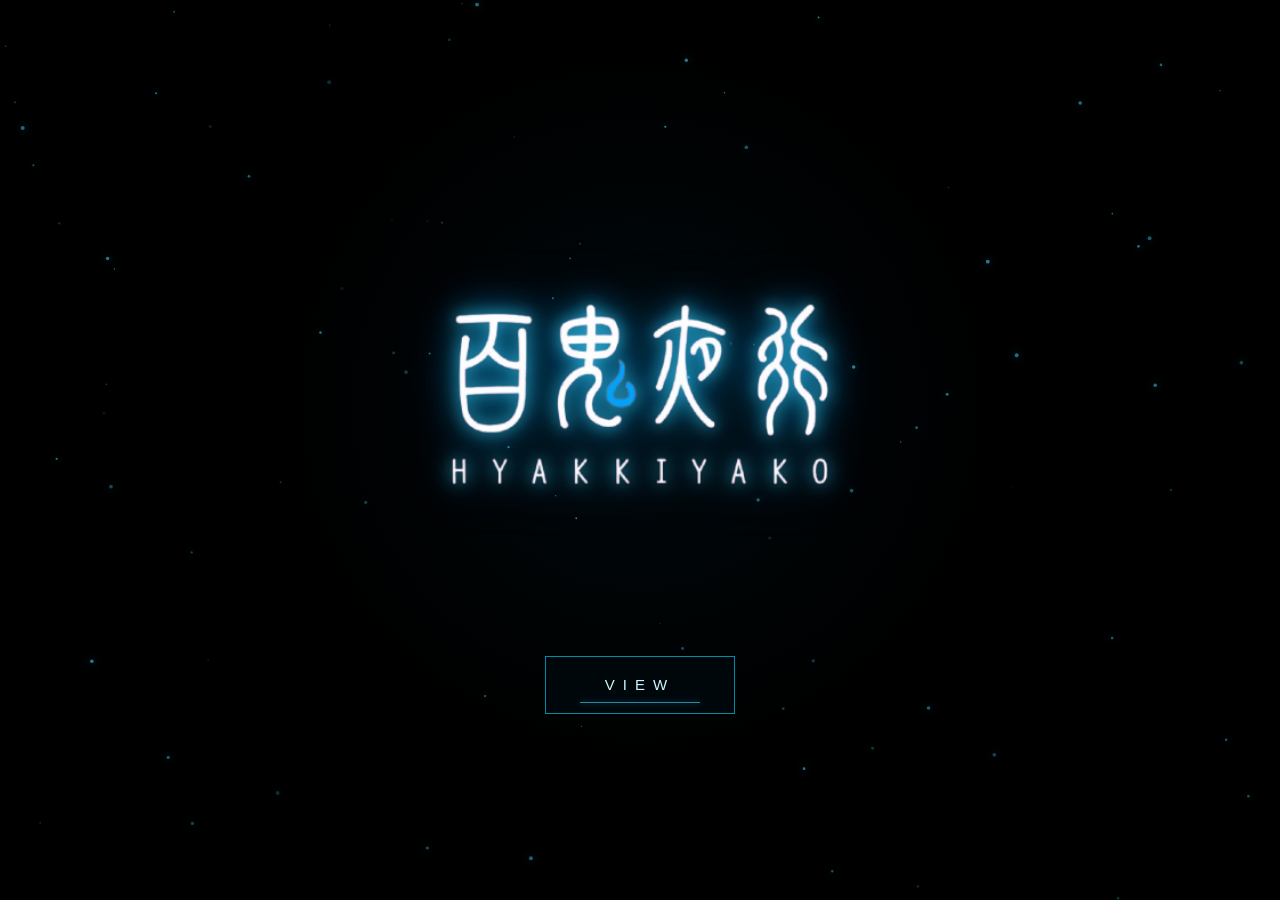
==== index.html @ 542c60a8 "Update index.html" ====
<!DOCTYPE html>
<html lang="en">

<head>

    <meta charset="UTF-8">

    <meta
        name="viewport"
        content="width=device-width, initial-scale=1.0"
    >

    <title>Hyakkiyako Club</title>


    <!-- =====================================================
         DISCORD / SOCIAL EMBED
    ====================================================== -->

    <meta
        property="og:title"
        content="Hyakkiyako Club"
    >

    <meta
        property="og:description"
        content="Hyakkiyako Club 5th Club Leaderboard"
    >

    <meta
        property="og:type"
        content="website"
    >

    <meta
        property="og:url"
        content="https://carrotto-0w0.github.io/BA-Hyakkiyako-club-Leaderboard/"
    >

    <meta
        property="og:image"
        content="https://carrotto-0w0.github.io/BA-Hyakkiyako-club-Leaderboard/Hyakkiyako_Intro.png"
    >

    <meta
        property="og:image:width"
        content="1280"
    >

    <meta
        property="og:image:height"
        content="720"
    >


    <!-- TWITTER / OTHER SOCIAL PREVIEW -->

    <meta
        name="twitter:card"
        content="summary_large_image"
    >

    <meta
        name="twitter:title"
        content="Hyakkiyako Club"
    >

    <meta
        name="twitter:description"
        content="Hyakkiyako Club 5th Club Leaderboard"
    >

    <meta
        name="twitter:image"
        content="https://carrotto-0w0.github.io/BA-Hyakkiyako-club-Leaderboard/Hyakkiyako_Intro.png"
    >


    <!-- =====================================================
         CSS
    ====================================================== -->

    <link
        rel="stylesheet"
        href="./style.css"
    >

</head>


<body>


    <!-- =====================================================
         MENU SCREEN
    ====================================================== -->

    <section
        id="menuScreen"
        class="screen menu-screen"
    >

        <canvas
            id="particleCanvas"
        ></canvas>


        <!-- LOGO -->

        <div
            id="logoContainer"
            class="logo-container"
        >

            <img
                id="logo"
                class="hyakkiyako-logo"
                src="./hyakkiyako.png"
                alt="Hyakkiyako Club"
                draggable="false"
            >

        </div>


        <!-- VIEW BUTTON -->

        <button
            id="viewButton"
            class="view-button"
            type="button"
        >

            <span>VIEW</span>

            <div class="button-line"></div>

        </button>

    </section>



    <!-- =====================================================
         LEADERBOARD SCREEN
    ====================================================== -->

    <section
        id="leaderboardScreen"
        class="screen leaderboard-screen"
    >

        <div
            class="leaderboard-container"
        >


            <!-- HEADER -->

            <div
                class="leaderboard-header"
            >

                <div
                    class="leaderboard-title"
                >

                    HYAKKIYAKO CLUB

                </div>


                <div
                    class="leaderboard-subtitle"
                >

                    5TH CLUB LEADERBOARD

                </div>

            </div>



            <!-- =================================================
                 BIG PLACEHOLDER
            ================================================== -->

            <div
                id="leaderboardPlaceholder"
                class="leaderboard-placeholder"
            >


                <!-- Corner decorations -->

                <div
                    class="corner corner-tl"
                ></div>

                <div
                    class="corner corner-tr"
                ></div>

                <div
                    class="corner corner-bl"
                ></div>

                <div
                    class="corner corner-br"
                ></div>


                <!-- Placeholder content -->

                <div
                    class="placeholder-title"
                >

                    CLUB RANKING

                </div>


                <div
                    class="placeholder-main"
                >

                    LEADERBOARD

                </div>


                <div
                    class="placeholder-text"
                >

                    WIP

                </div>


                <div
                    class="placeholder-description"
                >

                    MEMBER RANKING WILL APPEAR HERE

                </div>

            </div>



            <!-- =================================================
                 IZUNA PET GAME
            ================================================== -->

            <div
                id="izunaGame"
                class="izuna-game"
            >


                <!-- SCORE -->

                <div
                    id="petScore"
                    class="pet-score"
                >

                    You have pet Izuna for

                    <span
                        id="petSeconds"
                    >0.0</span>

                    second

                </div>



                <!-- IZUNA -->

                <div
                    id="izunaContainer"
                    class="izuna-container"
                >

                    <div
                        id="petGlow"
                        class="pet-glow"
                    ></div>


                    <img
                        id="izunaStatic"
                        class="izuna-image izuna-static"
                        src="./izuna-static.png"
                        alt="Izuna"
                        draggable="false"
                    >


                    <img
                        id="izunaPet"
                        class="izuna-image izuna-pet"
                        src="./izuna-pet.png"
                        alt="Izuna"
                        draggable="false"
                    >

                </div>


                <!-- INSTRUCTION -->

                <div
                    id="petInstruction"
                    class="pet-instruction"
                >

                    RUB IZUNA'S HEAD

                </div>

            </div>

        </div>



        <!-- BACK -->

        <button
            id="backButton"
            class="back-button"
            type="button"
        >

            BACK

        </button>

    </section>



    <!-- =====================================================
         JAVASCRIPT
    ====================================================== -->

    <script
        src="./script.js"
    ></script>

</body>

</html>
---- style.css ----
/* =========================================================
   HYAKKIYAKO CLUB
   COMPLETE STYLE
   PC 100% + MOBILE RESPONSIVE
========================================================= */


/* =========================================================
   RESET
========================================================= */

* {
    margin: 0;
    padding: 0;
    box-sizing: border-box;
}

html,
body {
    width: 100%;
    height: 100%;
    overflow: hidden;
}

body {
    background: #000;
    color: #fff;

    font-family:
        "Segoe UI",
        Arial,
        sans-serif;
}


/* =========================================================
   COMMON SCREEN
========================================================= */

.screen {
    position: fixed;

    inset: 0;

    width: 100%;
    height: 100%;
}


/* =========================================================
   PARTICLE CANVAS
========================================================= */

#particleCanvas {
    position: fixed;

    inset: 0;

    width: 100%;
    height: 100%;

    pointer-events: none;

    z-index: 50;
}


/* =========================================================
   MENU SCREEN
========================================================= */

.menu-screen {
    display: flex;

    flex-direction: column;

    justify-content: center;
    align-items: center;

    gap: 42px;

    background:
        radial-gradient(
            circle at 50% 45%,
            rgba(0, 160, 220, 0.055),
            transparent 45%
        ),
        #000;

    z-index: 10;

    transition:
        opacity 0.7s ease,
        visibility 0.7s ease;
}


/* =========================================================
   LOGO
========================================================= */

.logo-container {
    position: relative;

    width: min(72vw, 760px);

    display: flex;

    justify-content: center;
    align-items: center;

    opacity: 1;

    transform:
        translateY(0)
        scale(1);

    filter:
        blur(0)
        drop-shadow(
            0 0 12px
            rgba(0, 200, 255, 0.45)
        )
        drop-shadow(
            0 0 28px
            rgba(0, 150, 255, 0.22)
        );

    transition:
        opacity 0.7s ease,
        transform 0.7s ease,
        filter 0.7s ease;

    z-index: 20;
}


.logo-container img,
#logo {
    display: block;

    width: 100%;
    height: auto;

    object-fit: contain;

    user-select: none;

    -webkit-user-drag: none;

    filter:
        drop-shadow(
            0 0 8px
            rgba(80, 220, 255, 0.65)
        )
        drop-shadow(
            0 0 22px
            rgba(0, 150, 255, 0.25)
        );
}


/* =========================================================
   VIEW BUTTON
========================================================= */

.view-button {
    position: relative;

    width: 190px;
    height: 58px;

    background:
        rgba(0, 10, 16, 0.65);

    border:
        1px solid
        rgba(0, 210, 255, 0.65);

    color: #c9f8ff;

    font-size: 15px;

    letter-spacing: 8px;

    cursor: pointer;

    outline: none;

    transition:
        transform 0.25s ease,
        background 0.25s ease,
        box-shadow 0.25s ease,
        border-color 0.25s ease;

    z-index: 60;
}


.view-button span {
    position: relative;

    z-index: 2;
}


.view-button:hover {
    transform:
        translateY(-2px);

    background:
        rgba(0, 170, 220, 0.08);

    border-color:
        #63eaff;

    box-shadow:
        0 0 12px
        rgba(0, 210, 255, 0.45),

        0 0 35px
        rgba(0, 140, 255, 0.15);
}


.view-button:active {
    transform:
        scale(0.97);
}


.button-line {
    position: absolute;

    left: 18%;
    right: 18%;
    bottom: 10px;

    height: 1px;

    background:
        rgba(80, 220, 255, 0.6);

    box-shadow:
        0 0 6px
        rgba(0, 210, 255, 0.55);

    transition:
        left 0.25s ease,
        right 0.25s ease;
}


.view-button:hover .button-line {
    left: 10%;
    right: 10%;
}


/* =========================================================
   LEADERBOARD SCREEN
========================================================= */

.leaderboard-screen {
    display: flex;

    justify-content: center;
    align-items: center;

    background:
        radial-gradient(
            circle at 50% 35%,
            rgba(0, 150, 210, 0.055),
            transparent 50%
        ),
        #000;

    opacity: 0;

    visibility: hidden;

    pointer-events: none;

    transform:
        scale(1.025);

    transition:
        opacity 0.7s ease,
        visibility 0.7s ease,
        transform 0.7s ease;

    z-index: 5;

    /*
       Allow scrolling only when the
       screen is too short.
    */
    overflow-y: auto;
    overflow-x: hidden;
}


.leaderboard-screen.active {
    opacity: 1;

    visibility: visible;

    pointer-events: auto;

    transform:
        scale(1);
}


/* =========================================================
   LEADERBOARD CONTAINER
========================================================= */

.leaderboard-container {
    position: relative;

    width: min(1250px, 88vw);

    /*
       Responsive height.

       PC normal:
       fits inside 100% viewport.

       Short screen:
       screen can scroll.
    */
    height:
        min(
            680px,
            calc(100vh - 70px)
        );

    /*
       This prevents the container
       from becoming too short.
    */
    min-height: 560px;

    margin:
        35px 0;

    padding:
        38px 40px;

    flex-shrink: 0;

    background:
        linear-gradient(
            rgba(0, 20, 28, 0.35),
            rgba(0, 7, 12, 0.5)
        );

    border:
        1px solid
        rgba(0, 215, 255, 0.65);

    box-shadow:
        0 0 18px
        rgba(0, 190, 255, 0.12),

        inset 0 0 35px
        rgba(0, 150, 210, 0.035);

    overflow: visible;
}


/* =========================================================
   MAIN GRID BACKGROUND
========================================================= */

.leaderboard-container::before {
    content: "";

    position: absolute;

    inset: 0;

    pointer-events: none;

    background-image:

        linear-gradient(
            rgba(0, 190, 230, 0.045) 1px,
            transparent 1px
        ),

        linear-gradient(
            90deg,
            rgba(0, 190, 230, 0.045) 1px,
            transparent 1px
        );

    background-size:
        50px 50px;

    z-index: 0;
}


/* =========================================================
   HEADER
========================================================= */

.leaderboard-header {
    position: relative;

    z-index: 2;

    text-align: center;

    margin-bottom: 26px;
}


.leaderboard-title {
    font-size:
        clamp(
            25px,
            2.4vw,
            36px
        );

    font-weight: 300;

    letter-spacing: 11px;

    color: #eafcff;

    text-shadow:
        0 0 8px
        rgba(90, 220, 255, 0.65),

        0 0 20px
        rgba(0, 150, 255, 0.25);
}


.leaderboard-subtitle {
    margin-top: 10px;

    font-size: 12px;

    letter-spacing: 7px;

    color:
        rgba(
            90,
            210,
            245,
            0.75
        );
}


/* =========================================================
   PLACEHOLDER
   PC VERSION
========================================================= */

.leaderboard-placeholder {
    position: absolute;

    left: 50%;

    /*
       Top position stays the same.
    */
    top: 145px;

    transform:
        translateX(-50%);

    width: 90%;

    /*
       Reduced from 285px.

       This creates enough space
       for Izuna below.
    */
    height: 210px;

    display: flex;

    flex-direction: column;

    align-items: center;

    justify-content: center;

    border:
        1px solid
        rgba(0, 205, 245, 0.48);

    background:
        rgba(0, 15, 21, 0.42);

    box-shadow:
        inset 0 0 25px
        rgba(0, 150, 220, 0.035);

    z-index: 2;

    overflow: hidden;
}


/* =========================================================
   PLACEHOLDER GRID
========================================================= */

.leaderboard-placeholder::before {
    content: "";

    position: absolute;

    inset: 0;

    background-image:

        linear-gradient(
            rgba(0, 190, 230, 0.04) 1px,
            transparent 1px
        ),

        linear-gradient(
            90deg,
            rgba(0, 190, 230, 0.04) 1px,
            transparent 1px
        );

    background-size:
        50px 50px;

    pointer-events: none;
}


/* =========================================================
   CORNER DECORATIONS
========================================================= */

.corner {
    position: absolute;

    width: 30px;
    height: 30px;

    z-index: 3;
}


.corner-tl {
    top: -1px;
    left: -1px;

    border-top:
        2px solid #39ddff;

    border-left:
        2px solid #39ddff;
}


.corner-tr {
    top: -1px;
    right: -1px;

    border-top:
        2px solid #39ddff;

    border-right:
        2px solid #39ddff;
}


.corner-bl {
    bottom: -1px;
    left: -1px;

    border-bottom:
        2px solid #39ddff;

    border-left:
        2px solid #39ddff;
}


.corner-br {
    bottom: -1px;
    right: -1px;

    border-bottom:
        2px solid #39ddff;

    border-right:
        2px solid #39ddff;
}


/* =========================================================
   PLACEHOLDER TEXT
========================================================= */

.placeholder-title {
    position: relative;

    z-index: 4;

    font-size: 21px;

    color: #f4fbff;

    margin-bottom: 10px;

    text-shadow:
        0 0 8px
        rgba(100, 225, 255, 0.35);
}


.placeholder-main {
    position: relative;

    z-index: 4;

    font-size:
        clamp(
            38px,
            4vw,
            54px
        );

    font-weight: 300;

    letter-spacing: 8px;

    color: #f3fdff;

    text-shadow:
        0 0 8px
        rgba(90, 220, 255, 0.8),

        0 0 24px
        rgba(0, 170, 255, 0.3);
}


.placeholder-text {
    position: relative;

    z-index: 4;

    margin-top: 4px;

    font-size: 19px;

    color: #fff;

    text-shadow:
        0 0 8px
        rgba(90, 220, 255, 0.5);
}


.placeholder-description {
    position: relative;

    z-index: 4;

    margin-top: 7px;

    font-size: 11px;

    letter-spacing: 5px;

    color:
        rgba(
            100,
            205,
            235,
            0.55
        );
}


/* =========================================================
   IZUNA MINI GAME
========================================================= */

.izuna-game {
    position: absolute;

    left: 50%;

    /*
       Placeholder:
       145px → 355px

       Izuna:
       starts at 390px

       Gap:
       approximately 35px
    */
    top: 390px;

    transform:
        translateX(-50%);

    width: 320px;

    display: flex;

    flex-direction: column;

    align-items: center;

    z-index: 20;

    user-select: none;
}


/* =========================================================
   SCORE
========================================================= */

.pet-score {
    position: relative;

    z-index: 30;

    font-size: 18px;

    letter-spacing: 1px;

    color: #d9faff;

    white-space: nowrap;

    text-align: center;

    text-shadow:
        0 0 7px
        rgba(0, 200, 255, 0.45);
}


#petSeconds {
    color: #52eaff;

    font-size: 23px;

    text-shadow:
        0 0 8px
        rgba(0, 220, 255, 0.75),

        0 0 20px
        rgba(0, 150, 255, 0.35);
}


/* =========================================================
   IZUNA CONTAINER
========================================================= */

.izuna-container {
    position: relative;

    width: 180px;
    height: 180px;

    margin-top: 4px;

    display: flex;

    justify-content: center;

    align-items: center;

    cursor: grab;

    touch-action: none;

    user-select: none;

    -webkit-user-select: none;

    z-index: 25;
}


.izuna-container:active {
    cursor: grabbing;
}


/* =========================================================
   IZUNA IMAGE
========================================================= */

.izuna-image {
    position: absolute;

    left: 50%;
    top: 50%;

    width: 180px !important;
    height: 180px !important;

    max-width: none !important;
    max-height: none !important;

    object-fit: contain;

    transform:
        translate(-50%, -50%)
        scale(1);

    user-select: none;

    -webkit-user-drag: none;

    pointer-events: none;

    transition:
        opacity 0.16s ease,
        transform 0.18s ease;
}


/* =========================================================
   STATIC IZUNA
========================================================= */

.izuna-static {
    opacity: 1;
}


/* =========================================================
   PET IZUNA
========================================================= */

.izuna-pet {
    opacity: 0;
}


/* =========================================================
   PETTING STATE
========================================================= */

.izuna-container.petting
.izuna-static {
    opacity: 0;
}


.izuna-container.petting
.izuna-pet {
    opacity: 1;

    transform:
        translate(-50%, -50%)
        scale(1.035);
}


/* =========================================================
   IZUNA IDLE MOTION
========================================================= */

@keyframes izunaIdle {

    0% {
        transform:
            translate(-50%, -50%)
            translateY(0)
            rotate(0deg);
    }

    25% {
        transform:
            translate(-50%, -50%)
            translateY(-3px)
            rotate(-0.7deg);
    }

    50% {
        transform:
            translate(-50%, -50%)
            translateY(0)
            rotate(0.7deg);
    }

    75% {
        transform:
            translate(-50%, -50%)
            translateY(3px)
            rotate(-0.5deg);
    }

    100% {
        transform:
            translate(-50%, -50%)
            translateY(0)
            rotate(0deg);
    }
}


.izuna-static,
.izuna-pet {
    animation:
        izunaIdle
        3.8s
        ease-in-out
        infinite;
}


/* =========================================================
   PET GLOW
========================================================= */

.pet-glow {
    position: absolute;

    left: 50%;
    top: 52%;

    width: 145px;
    height: 145px;

    transform:
        translate(-50%, -50%);

    border-radius: 50%;

    background:
        radial-gradient(
            circle,
            rgba(0, 210, 255, 0.10),
            transparent 70%
        );

    filter:
        blur(10px);

    opacity: 0;

    pointer-events: none;

    transition:
        opacity 0.2s ease,
        transform 0.2s ease;

    z-index: -1;
}


.izuna-container.petting
.pet-glow {
    opacity: 1;

    transform:
        translate(-50%, -50%)
        scale(1.15);
}


/* =========================================================
   PET INSTRUCTION
========================================================= */

.pet-instruction {
    margin-top: -3px;

    font-size: 10px;

    letter-spacing: 5px;

    color:
        rgba(
            70,
            200,
            235,
            0.6
        );

    text-align: center;

    text-shadow:
        0 0 8px
        rgba(0, 180, 255, 0.25);
}


/* =========================================================
   BACK BUTTON
========================================================= */

.back-button {
    position: fixed;

    left: 50%;

    bottom: 24px;

    transform:
        translateX(-50%);

    width: 138px;
    height: 42px;

    background:
        rgba(0, 10, 15, 0.7);

    border:
        1px solid
        rgba(0, 180, 220, 0.5);

    color:
        rgba(
            90,
            215,
            245,
            0.85
        );

    font-size: 11px;

    letter-spacing: 6px;

    cursor: pointer;

    z-index: 100;

    transition:
        background 0.2s ease,
        border-color 0.2s ease,
        box-shadow 0.2s ease;
}


.back-button:hover {
    background:
        rgba(0, 180, 220, 0.08);

    border-color:
        rgba(70, 220, 255, 0.9);

    box-shadow:
        0 0 14px
        rgba(0, 190, 255, 0.22);
}


/* =========================================================
   PC SHORT SCREEN
   100% ZOOM / LOW HEIGHT
========================================================= */

@media
    (min-width: 701px)
    and (max-height: 700px) {

    .leaderboard-container {
        /*
           Let the screen scroll instead
           of overlapping Izuna.
        */
        height: 680px;

        min-height: 680px;

        margin-top: 35px;

        margin-bottom: 35px;
    }

    .leaderboard-placeholder {
        top: 125px;

        height: 195px;
    }

    .izuna-game {
        top: 350px;
    }
}


/* =========================================================
   VERY SHORT PC SCREEN
========================================================= */

@media
    (min-width: 701px)
    and (max-height: 600px) {

    .leaderboard-screen {
        align-items: flex-start;
    }

    .leaderboard-container {
        margin-top: 20px;

        margin-bottom: 20px;

        height: 680px;

        min-height: 680px;
    }

    .leaderboard-placeholder {
        top: 115px;

        height: 185px;
    }

    .izuna-game {
        top: 330px;
    }

    .back-button {
        bottom: 12px;
    }
}


/* =========================================================
   MOBILE
========================================================= */

@media (max-width: 700px) {

    .logo-container {
        width: 82vw;
    }


    .menu-screen {
        gap: 30px;
    }


    .view-button {
        width: 160px;

        height: 52px;
    }


    .leaderboard-screen {
        align-items: center;

        overflow-y: auto;
    }


    .leaderboard-container {
        width: 92vw;

        height: 82vh;

        min-height: 500px;

        margin:
            20px 0;

        padding:
            25px 20px;
    }


    .leaderboard-title {
        font-size: 22px;

        letter-spacing: 7px;
    }


    .leaderboard-subtitle {
        font-size: 9px;

        letter-spacing: 4px;
    }


    /* ==============================================
       MOBILE PLACEHOLDER
    ============================================== */

    .leaderboard-placeholder {
        top: 115px;

        width: 90%;

        height: 185px;
    }


    .placeholder-title {
        font-size: 15px;
    }


    .placeholder-main {
        font-size: 30px;

        letter-spacing: 5px;
    }


    .placeholder-text {
        font-size: 16px;
    }


    .placeholder-description {
        font-size: 8px;

        letter-spacing: 3px;
    }


    /* ==============================================
       MOBILE IZUNA
    ============================================== */

    .izuna-game {
        top: 365px;
    }


    .izuna-container {
        width: 145px;

        height: 145px;
    }


    .izuna-image {
        width: 145px !important;

        height: 145px !important;
    }


    .pet-score {
        font-size: 14px;
    }


    #petSeconds {
        font-size: 19px;
    }


    .pet-instruction {
        font-size: 8px;

        letter-spacing: 3px;
    }


    .back-button {
        bottom: 12px;
    }
}


/* =========================================================
   SMALL MOBILE
========================================================= */

@media (max-width: 450px) {

    .leaderboard-placeholder {
        top: 105px;

        height: 170px;
    }


    .izuna-game {
        top: 335px;
    }


    .izuna-container {
        width: 125px;

        height: 125px;
    }


    .izuna-image {
        width: 125px !important;

        height: 125px !important;
    }
}


/* =========================================================
   EXTRA SMALL HEIGHT MOBILE
========================================================= */

@media
    (max-width: 700px)
    and (max-height: 650px) {

    .leaderboard-screen {
        align-items: flex-start;
    }


    .leaderboard-container {
        height: 560px;

        min-height: 560px;

        margin-top: 15px;

        margin-bottom: 15px;
    }


    .leaderboard-placeholder {
        top: 105px;

        height: 165px;
    }


    .izuna-game {
        top: 310px;
    }
}
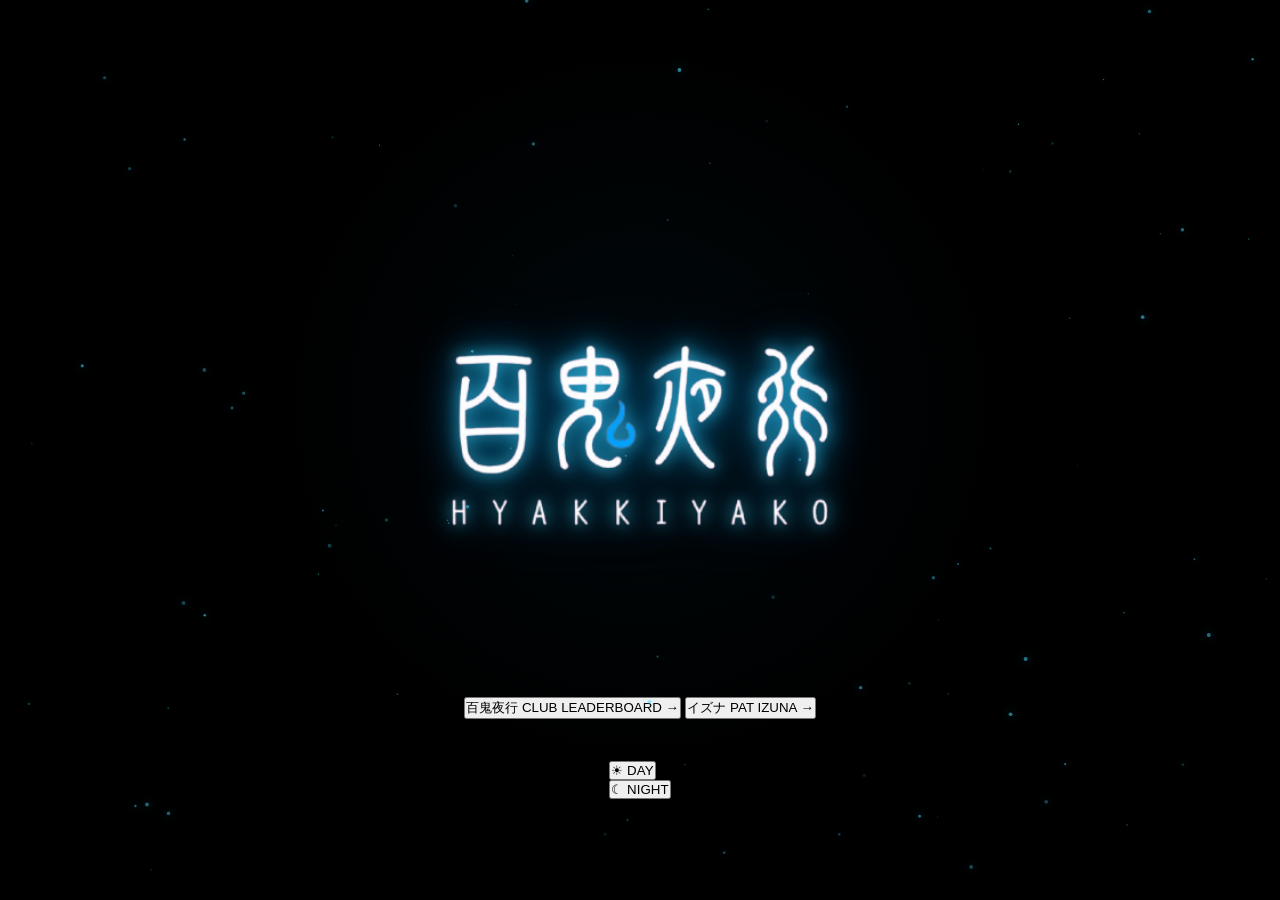
==== commit 45e94a0d: "Update index.html" ====
--- a/index.html
+++ b/index.html
@@ -14,8 +14,8 @@
 
 
     <!-- =====================================================
-         DISCORD / SOCIAL EMBED
-    ====================================================== -->
+         DISCORD / OPEN GRAPH
+         ===================================================== -->
 
     <meta
         property="og:title"
@@ -43,21 +43,23 @@
     >
 
     <meta
+        property="og:image:type"
+        content="image/png"
+    >
+
+    <meta
         property="og:image:width"
-        content="1280"
+        content="800"
     >
 
     <meta
         property="og:image:height"
-        content="720"
-    >
-
-
-    <!-- TWITTER / OTHER SOCIAL PREVIEW -->
+        content="1000"
+    >
 
     <meta
         name="twitter:card"
-        content="summary_large_image"
+        content="summary"
     >
 
     <meta
@@ -76,10 +78,7 @@
     >
 
 
-    <!-- =====================================================
-         CSS
-    ====================================================== -->
-
+    <!-- CSS -->
     <link
         rel="stylesheet"
         href="./style.css"
@@ -91,269 +90,396 @@
 <body>
 
 
-    <!-- =====================================================
-         MENU SCREEN
-    ====================================================== -->
-
-    <section
-        id="menuScreen"
-        class="screen menu-screen"
-    >
-
-        <canvas
-            id="particleCanvas"
-        ></canvas>
-
-
-        <!-- LOGO -->
+<!-- =========================================================
+     GLOBAL PARTICLE CANVAS
+     ========================================================= -->
+
+<canvas id="particleCanvas"></canvas>
+
+
+
+<!-- =========================================================
+     MENU SCREEN
+     ========================================================= -->
+
+<section
+    id="menuScreen"
+    class="screen menu-screen"
+>
+
+
+    <!-- Background -->
+    <div
+        id="menuBackground"
+        class="menu-background"
+    ></div>
+
+
+    <!-- Background overlay -->
+    <div class="background-overlay"></div>
+
+
+    <!-- Sakura atmosphere -->
+    <div class="sakura-haze"></div>
+
+
+    <!-- Logo -->
+    <div
+        id="logoContainer"
+        class="logo-container"
+    >
+
+        <img
+            id="logo"
+            class="main-logo"
+            src="./hyakkiyako.png"
+            alt="Hyakkiyako"
+            draggable="false"
+        >
+
+    </div>
+
+
+    <!-- Menu -->
+    <div class="main-menu">
+
+
+        <button
+            id="leaderboardButton"
+            class="menu-button"
+            type="button"
+        >
+
+            <span class="menu-button-jp">
+                百鬼夜行
+            </span>
+
+            <span class="menu-button-title">
+                CLUB LEADERBOARD
+            </span>
+
+            <span class="menu-button-arrow">
+                →
+            </span>
+
+        </button>
+
+
+
+        <button
+            id="petButton"
+            class="menu-button"
+            type="button"
+        >
+
+            <span class="menu-button-jp">
+                イズナ
+            </span>
+
+            <span class="menu-button-title">
+                PAT IZUNA
+            </span>
+
+            <span class="menu-button-arrow">
+                →
+            </span>
+
+        </button>
+
+
+    </div>
+
+
+    <!-- Day / Night -->
+    <div class="mode-switcher">
+
+
+        <button
+            id="dayModeButton"
+            class="mode-button"
+            type="button"
+        >
+            ☀ DAY
+        </button>
+
+
+        <div class="mode-divider"></div>
+
+
+        <button
+            id="nightModeButton"
+            class="mode-button active"
+            type="button"
+        >
+            ☾ NIGHT
+        </button>
+
+
+    </div>
+
+
+</section>
+
+
+
+
+<!-- =========================================================
+     LEADERBOARD SCREEN
+     ========================================================= -->
+
+<section
+    id="leaderboardScreen"
+    class="screen secondary-screen"
+>
+
+
+    <div class="secondary-background"></div>
+
+    <div class="secondary-overlay"></div>
+
+
+    <div class="secondary-container">
+
+
+        <!-- Header -->
+
+        <div class="secondary-header">
+
+            <div class="section-kicker">
+                HYAKKIYAKO CLUB
+            </div>
+
+            <div class="section-title">
+                5TH CLUB LEADERBOARD
+            </div>
+
+            <div class="section-line"></div>
+
+        </div>
+
+
+
+        <!-- Boss selector -->
+
+        <div class="boss-selector">
+
+
+            <button
+                id="kaitenButton"
+                class="boss-button active"
+                type="button"
+            >
+
+                <span class="boss-small">
+                    BOSS SEASON
+                </span>
+
+                <span class="boss-name">
+                    KAITEN
+                </span>
+
+            </button>
+
+
+
+            <button
+                id="kurokageButton"
+                class="boss-button"
+                type="button"
+            >
+
+                <span class="boss-small">
+                    BOSS SEASON
+                </span>
+
+                <span class="boss-name">
+                    KUROKAGE
+                </span>
+
+            </button>
+
+
+        </div>
+
+
+
+        <!-- Score panel -->
 
         <div
-            id="logoContainer"
-            class="logo-container"
-        >
+            id="bossPanel"
+            class="boss-panel"
+        >
+
+
+            <div class="panel-decoration panel-tl"></div>
+            <div class="panel-decoration panel-tr"></div>
+            <div class="panel-decoration panel-bl"></div>
+            <div class="panel-decoration panel-br"></div>
+
+
+            <div
+                id="bossPanelTitle"
+                class="boss-panel-title"
+            >
+                KAITEN
+            </div>
+
+
+            <div class="boss-panel-subtitle">
+                BOSS SCORE RANKING
+            </div>
+
+
+            <div class="boss-panel-line"></div>
+
+
+            <div class="boss-panel-wip">
+                WIP
+            </div>
+
+
+            <div
+                id="bossPanelDescription"
+                class="boss-panel-description"
+            >
+                KAITEN MEMBER SCORE WILL APPEAR HERE
+            </div>
+
+
+        </div>
+
+
+
+        <!-- Back -->
+
+        <button
+            id="leaderboardBackButton"
+            class="back-button"
+            type="button"
+        >
+            BACK
+        </button>
+
+
+    </div>
+
+</section>
+
+
+
+
+<!-- =========================================================
+     PAT IZUNA SCREEN
+     ========================================================= -->
+
+<section
+    id="petScreen"
+    class="screen secondary-screen pet-screen"
+>
+
+
+    <div class="secondary-background"></div>
+
+    <div class="secondary-overlay"></div>
+
+
+    <div class="secondary-container pet-container">
+
+
+        <!-- Header -->
+
+        <div class="secondary-header">
+
+            <div class="section-kicker">
+                HYAKKIYAKO CLUB
+            </div>
+
+            <div class="section-title">
+                PAT IZUNA
+            </div>
+
+            <div class="section-line"></div>
+
+        </div>
+
+
+
+        <!-- Score -->
+
+        <div class="pet-score">
+
+            You have pet Izuna for
+
+            <span id="petSeconds">
+                0.0
+            </span>
+
+            second
+
+        </div>
+
+
+
+        <!-- Izuna -->
+
+        <div
+            id="izunaArea"
+            class="izuna-area"
+        >
+
 
             <img
-                id="logo"
-                class="hyakkiyako-logo"
-                src="./hyakkiyako.png"
-                alt="Hyakkiyako Club"
+                id="izunaStatic"
+                class="izuna-image"
+                src="./izuna-static.png"
+                alt="Izuna"
                 draggable="false"
             >
 
-        </div>
-
-
-        <!-- VIEW BUTTON -->
-
-        <button
-            id="viewButton"
-            class="view-button"
-            type="button"
-        >
-
-            <span>VIEW</span>
-
-            <div class="button-line"></div>
-
-        </button>
-
-    </section>
-
-
-
-    <!-- =====================================================
-         LEADERBOARD SCREEN
-    ====================================================== -->
-
-    <section
-        id="leaderboardScreen"
-        class="screen leaderboard-screen"
-    >
+
+            <img
+                id="izunaPet"
+                class="izuna-image izuna-pet"
+                src="./izuna-pet.png"
+                alt="Izuna"
+                draggable="false"
+            >
+
+
+            <div class="pet-glow"></div>
+
+
+        </div>
+
+
 
         <div
-            class="leaderboard-container"
-        >
-
-
-            <!-- HEADER -->
-
-            <div
-                class="leaderboard-header"
-            >
-
-                <div
-                    class="leaderboard-title"
-                >
-
-                    HYAKKIYAKO CLUB
-
-                </div>
-
-
-                <div
-                    class="leaderboard-subtitle"
-                >
-
-                    5TH CLUB LEADERBOARD
-
-                </div>
-
-            </div>
-
-
-
-            <!-- =================================================
-                 BIG PLACEHOLDER
-            ================================================== -->
-
-            <div
-                id="leaderboardPlaceholder"
-                class="leaderboard-placeholder"
-            >
-
-
-                <!-- Corner decorations -->
-
-                <div
-                    class="corner corner-tl"
-                ></div>
-
-                <div
-                    class="corner corner-tr"
-                ></div>
-
-                <div
-                    class="corner corner-bl"
-                ></div>
-
-                <div
-                    class="corner corner-br"
-                ></div>
-
-
-                <!-- Placeholder content -->
-
-                <div
-                    class="placeholder-title"
-                >
-
-                    CLUB RANKING
-
-                </div>
-
-
-                <div
-                    class="placeholder-main"
-                >
-
-                    LEADERBOARD
-
-                </div>
-
-
-                <div
-                    class="placeholder-text"
-                >
-
-                    WIP
-
-                </div>
-
-
-                <div
-                    class="placeholder-description"
-                >
-
-                    MEMBER RANKING WILL APPEAR HERE
-
-                </div>
-
-            </div>
-
-
-
-            <!-- =================================================
-                 IZUNA PET GAME
-            ================================================== -->
-
-            <div
-                id="izunaGame"
-                class="izuna-game"
-            >
-
-
-                <!-- SCORE -->
-
-                <div
-                    id="petScore"
-                    class="pet-score"
-                >
-
-                    You have pet Izuna for
-
-                    <span
-                        id="petSeconds"
-                    >0.0</span>
-
-                    second
-
-                </div>
-
-
-
-                <!-- IZUNA -->
-
-                <div
-                    id="izunaContainer"
-                    class="izuna-container"
-                >
-
-                    <div
-                        id="petGlow"
-                        class="pet-glow"
-                    ></div>
-
-
-                    <img
-                        id="izunaStatic"
-                        class="izuna-image izuna-static"
-                        src="./izuna-static.png"
-                        alt="Izuna"
-                        draggable="false"
-                    >
-
-
-                    <img
-                        id="izunaPet"
-                        class="izuna-image izuna-pet"
-                        src="./izuna-pet.png"
-                        alt="Izuna"
-                        draggable="false"
-                    >
-
-                </div>
-
-
-                <!-- INSTRUCTION -->
-
-                <div
-                    id="petInstruction"
-                    class="pet-instruction"
-                >
-
-                    RUB IZUNA'S HEAD
-
-                </div>
-
-            </div>
-
-        </div>
-
-
-
-        <!-- BACK -->
-
-        <button
-            id="backButton"
+            id="petInstruction"
+            class="pet-instruction"
+        >
+            RUB IZUNA'S HEAD
+        </div>
+
+
+
+        <!-- Back -->
+
+        <button
+            id="petBackButton"
             class="back-button"
             type="button"
         >
-
             BACK
-
-        </button>
-
-    </section>
-
-
-
-    <!-- =====================================================
-         JAVASCRIPT
-    ====================================================== -->
-
-    <script
-        src="./script.js"
-    ></script>
+        </button>
+
+
+    </div>
+
+</section>
+
+
+
+<script src="./script.js"></script>
 
 </body>
 
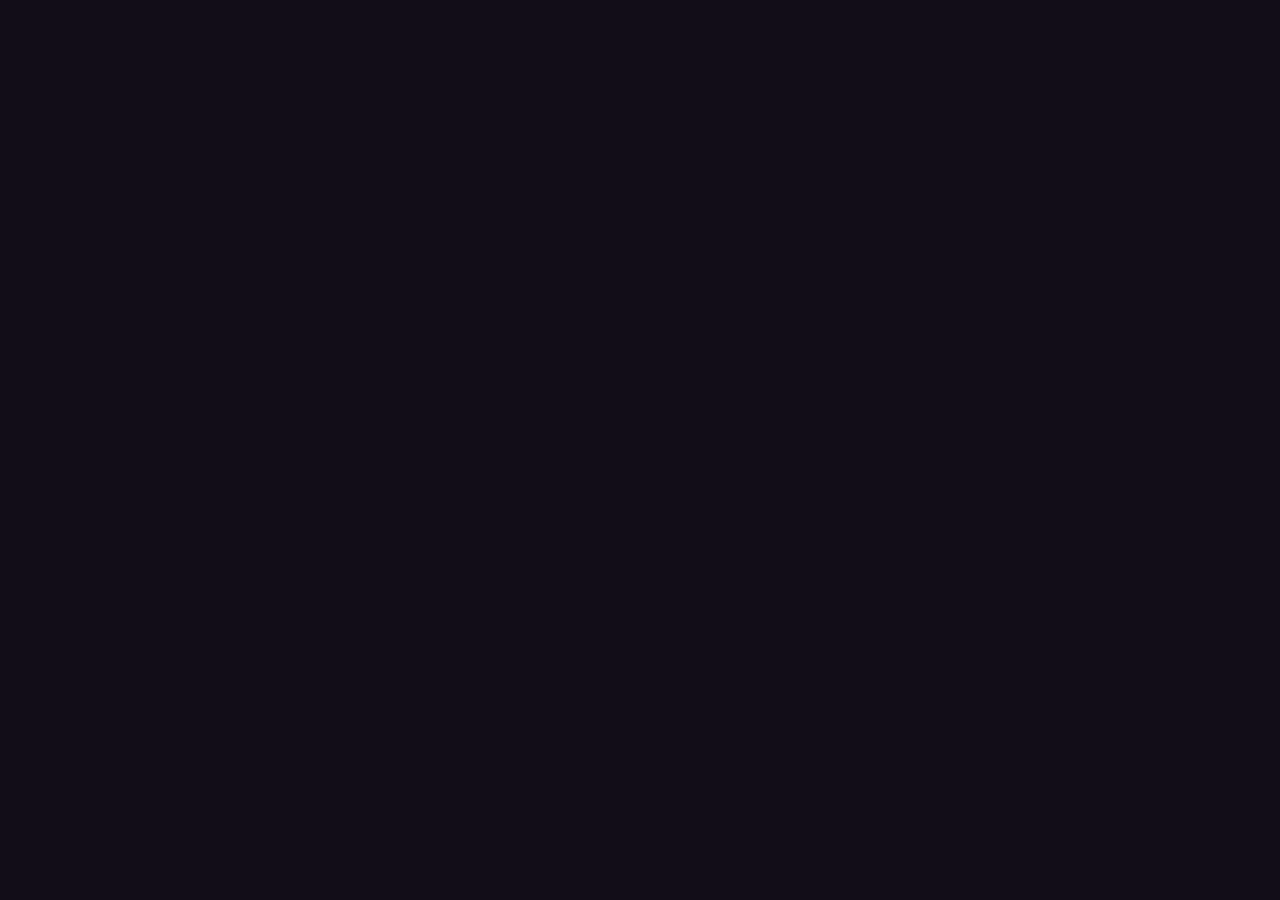
==== commit c47c52ec: "Update index.html" ====
--- a/index.html
+++ b/index.html
@@ -1,8 +1,6 @@
 <!DOCTYPE html>
 <html lang="en">
-
 <head>
-
     <meta charset="UTF-8">
 
     <meta
@@ -12,101 +10,35 @@
 
     <title>Hyakkiyako Club</title>
 
-
-    <!-- =====================================================
-         DISCORD / OPEN GRAPH
-         ===================================================== -->
-
-    <meta
-        property="og:title"
-        content="Hyakkiyako Club"
-    >
-
+    <!-- Discord / Social Preview -->
+    <meta property="og:title" content="Hyakkiyako Club">
     <meta
         property="og:description"
-        content="Hyakkiyako Club 5th Club Leaderboard"
-    >
-
-    <meta
-        property="og:type"
-        content="website"
-    >
-
+        content="Hyakkiyako 5th Club Leaderboard"
+    >
+    <meta
+        property="og:image"
+        content="https://carrotto-0w0.github.io/BA-Hyakkiyako-club-Leaderboard/Hyakkiyako_Intro.png"
+    >
     <meta
         property="og:url"
         content="https://carrotto-0w0.github.io/BA-Hyakkiyako-club-Leaderboard/"
     >
-
-    <meta
-        property="og:image"
-        content="https://carrotto-0w0.github.io/BA-Hyakkiyako-club-Leaderboard/Hyakkiyako_Intro.png"
-    >
-
-    <meta
-        property="og:image:type"
-        content="image/png"
-    >
-
-    <meta
-        property="og:image:width"
-        content="800"
-    >
-
-    <meta
-        property="og:image:height"
-        content="1000"
-    >
-
-    <meta
-        name="twitter:card"
-        content="summary"
-    >
-
-    <meta
-        name="twitter:title"
-        content="Hyakkiyako Club"
-    >
-
-    <meta
-        name="twitter:description"
-        content="Hyakkiyako Club 5th Club Leaderboard"
-    >
-
-    <meta
-        name="twitter:image"
-        content="https://carrotto-0w0.github.io/BA-Hyakkiyako-club-Leaderboard/Hyakkiyako_Intro.png"
-    >
-
-
-    <!-- CSS -->
-    <link
-        rel="stylesheet"
-        href="./style.css"
-    >
-
+    <meta property="og:type" content="website">
+
+    <link rel="stylesheet" href="./style.css">
 </head>
 
-
 <body>
 
-
-<!-- =========================================================
-     GLOBAL PARTICLE CANVAS
-     ========================================================= -->
-
-<canvas id="particleCanvas"></canvas>
-
-
-
-<!-- =========================================================
+<!-- =====================================================
      MENU SCREEN
-     ========================================================= -->
+===================================================== -->
 
 <section
     id="menuScreen"
-    class="screen menu-screen"
+    class="screen menu-screen active"
 >
-
 
     <!-- Background -->
     <div
@@ -114,297 +46,187 @@
         class="menu-background"
     ></div>
 
-
-    <!-- Background overlay -->
-    <div class="background-overlay"></div>
-
-
-    <!-- Sakura atmosphere -->
-    <div class="sakura-haze"></div>
-
-
-    <!-- Logo -->
-    <div
-        id="logoContainer"
-        class="logo-container"
-    >
-
-        <img
-            id="logo"
-            class="main-logo"
-            src="./hyakkiyako.png"
-            alt="Hyakkiyako"
-            draggable="false"
-        >
-
-    </div>
-
-
-    <!-- Menu -->
-    <div class="main-menu">
-
-
-        <button
-            id="leaderboardButton"
-            class="menu-button"
-            type="button"
-        >
-
-            <span class="menu-button-jp">
-                百鬼夜行
-            </span>
-
-            <span class="menu-button-title">
-                CLUB LEADERBOARD
-            </span>
-
-            <span class="menu-button-arrow">
-                →
-            </span>
-
-        </button>
-
-
-
-        <button
-            id="petButton"
-            class="menu-button"
-            type="button"
-        >
-
-            <span class="menu-button-jp">
-                イズナ
-            </span>
-
-            <span class="menu-button-title">
-                PAT IZUNA
-            </span>
-
-            <span class="menu-button-arrow">
-                →
-            </span>
-
-        </button>
-
-
-    </div>
-
-
-    <!-- Day / Night -->
-    <div class="mode-switcher">
-
-
-        <button
-            id="dayModeButton"
-            class="mode-button"
-            type="button"
-        >
-            ☀ DAY
-        </button>
-
-
-        <div class="mode-divider"></div>
-
-
-        <button
-            id="nightModeButton"
-            class="mode-button active"
-            type="button"
-        >
-            ☾ NIGHT
-        </button>
-
-
-    </div>
-
+    <!-- Sakura particles -->
+    <canvas id="particleCanvas"></canvas>
+
+    <!-- Main content -->
+    <div class="menu-content">
+
+        <div
+            id="logoContainer"
+            class="logo-container"
+        >
+            <img
+                id="mainLogo"
+                src="./hyakkiyako.png"
+                alt="Hyakkiyako"
+                class="main-logo"
+                draggable="false"
+            >
+        </div>
+
+        <div class="menu-buttons">
+
+            <button
+                id="leaderboardButton"
+                class="menu-button"
+            >
+                <span class="menu-button-main">
+                    CLUB LEADERBOARD
+                </span>
+
+                <span class="menu-button-sub">
+                    5TH CLUB RANKING
+                </span>
+
+                <span class="button-line"></span>
+            </button>
+
+            <button
+                id="patButton"
+                class="menu-button"
+            >
+                <span class="menu-button-main">
+                    PAT IZUNA
+                </span>
+
+                <span class="menu-button-sub">
+                    PETTING AREA
+                </span>
+
+                <span class="button-line"></span>
+            </button>
+
+        </div>
+
+        <!-- Day / Night -->
+        <button
+            id="modeToggle"
+            class="mode-toggle"
+            aria-label="Toggle day and night mode"
+        >
+            <span id="modeIcon">☀</span>
+            <span id="modeText">DAY</span>
+        </button>
+
+    </div>
 
 </section>
 
 
-
-
-<!-- =========================================================
+<!-- =====================================================
      LEADERBOARD SCREEN
-     ========================================================= -->
+===================================================== -->
 
 <section
     id="leaderboardScreen"
-    class="screen secondary-screen"
+    class="screen secondary-screen leaderboard-screen"
 >
 
-
-    <div class="secondary-background"></div>
-
-    <div class="secondary-overlay"></div>
-
-
-    <div class="secondary-container">
-
-
-        <!-- Header -->
-
-        <div class="secondary-header">
-
-            <div class="section-kicker">
-                HYAKKIYAKO CLUB
-            </div>
-
-            <div class="section-title">
-                5TH CLUB LEADERBOARD
-            </div>
-
-            <div class="section-line"></div>
-
-        </div>
-
-
-
-        <!-- Boss selector -->
-
-        <div class="boss-selector">
-
-
-            <button
-                id="kaitenButton"
-                class="boss-button active"
-                type="button"
-            >
-
-                <span class="boss-small">
-                    BOSS SEASON
-                </span>
-
-                <span class="boss-name">
-                    KAITEN
-                </span>
-
-            </button>
-
-
-
-            <button
-                id="kurokageButton"
-                class="boss-button"
-                type="button"
-            >
-
-                <span class="boss-small">
-                    BOSS SEASON
-                </span>
-
-                <span class="boss-name">
-                    KUROKAGE
-                </span>
-
-            </button>
-
-
-        </div>
-
-
-
-        <!-- Score panel -->
-
-        <div
-            id="bossPanel"
-            class="boss-panel"
-        >
-
-
-            <div class="panel-decoration panel-tl"></div>
-            <div class="panel-decoration panel-tr"></div>
-            <div class="panel-decoration panel-bl"></div>
-            <div class="panel-decoration panel-br"></div>
-
-
-            <div
-                id="bossPanelTitle"
-                class="boss-panel-title"
-            >
-                KAITEN
-            </div>
-
-
-            <div class="boss-panel-subtitle">
-                BOSS SCORE RANKING
-            </div>
-
-
-            <div class="boss-panel-line"></div>
-
-
-            <div class="boss-panel-wip">
-                WIP
-            </div>
-
-
-            <div
-                id="bossPanelDescription"
-                class="boss-panel-description"
-            >
-                KAITEN MEMBER SCORE WILL APPEAR HERE
-            </div>
-
-
-        </div>
-
-
-
-        <!-- Back -->
+    <div class="screen-topbar">
 
         <button
             id="leaderboardBackButton"
             class="back-button"
-            type="button"
         >
             BACK
         </button>
 
-
-    </div>
+        <div class="screen-title-group">
+
+            <div class="screen-title">
+                HYAKKIYAKO CLUB
+            </div>
+
+            <div class="screen-subtitle">
+                5TH CLUB LEADERBOARD
+            </div>
+
+        </div>
+
+    </div>
+
+
+    <!-- Season selector -->
+
+    <div class="season-selector">
+
+        <button
+            class="season-option"
+            data-season="kaiten"
+        >
+            <span class="season-code">
+                TA85
+            </span>
+
+            <span class="season-name">
+                KAITEN
+            </span>
+        </button>
+
+
+        <button
+            class="season-option active"
+            data-season="kurokage"
+        >
+            <span class="season-code">
+                GA33
+            </span>
+
+            <span class="season-name">
+                KUROKAGE
+            </span>
+        </button>
+
+    </div>
+
+
+    <!-- Leaderboard -->
+
+    <main
+        id="leaderboardList"
+        class="leaderboard-list"
+    >
+        <!-- Generated by JavaScript -->
+    </main>
 
 </section>
 
 
-
-
-<!-- =========================================================
+<!-- =====================================================
      PAT IZUNA SCREEN
-     ========================================================= -->
+===================================================== -->
 
 <section
-    id="petScreen"
-    class="screen secondary-screen pet-screen"
+    id="izunaScreen"
+    class="screen secondary-screen izuna-screen"
 >
 
-
-    <div class="secondary-background"></div>
-
-    <div class="secondary-overlay"></div>
-
-
-    <div class="secondary-container pet-container">
-
-
-        <!-- Header -->
-
-        <div class="secondary-header">
-
-            <div class="section-kicker">
-                HYAKKIYAKO CLUB
-            </div>
-
-            <div class="section-title">
+    <div class="screen-topbar">
+
+        <button
+            id="izunaBackButton"
+            class="back-button"
+        >
+            BACK
+        </button>
+
+        <div class="screen-title-group">
+
+            <div class="screen-title">
                 PAT IZUNA
             </div>
 
-            <div class="section-line"></div>
-
-        </div>
-
-
-
-        <!-- Score -->
+            <div class="screen-subtitle">
+                HYAKKIYAKO PETTING AREA
+            </div>
+
+        </div>
+
+    </div>
+
+
+    <div class="izuna-content">
 
         <div class="pet-score">
 
@@ -418,15 +240,16 @@
 
         </div>
 
-
-
-        <!-- Izuna -->
 
         <div
             id="izunaArea"
             class="izuna-area"
         >
 
+            <div class="pet-ring ring-1"></div>
+            <div class="pet-ring ring-2"></div>
+
+            <div class="pet-glow"></div>
 
             <img
                 id="izunaStatic"
@@ -436,7 +259,6 @@
                 draggable="false"
             >
 
-
             <img
                 id="izunaPet"
                 class="izuna-image izuna-pet"
@@ -445,12 +267,7 @@
                 draggable="false"
             >
 
-
-            <div class="pet-glow"></div>
-
-
-        </div>
-
+        </div>
 
 
         <div
@@ -460,27 +277,16 @@
             RUB IZUNA'S HEAD
         </div>
 
-
-
-        <!-- Back -->
-
-        <button
-            id="petBackButton"
-            class="back-button"
-            type="button"
-        >
-            BACK
-        </button>
-
+        <div class="pet-subinstruction">
+            MOVE WHILE HOLDING / DRAGGING
+        </div>
 
     </div>
 
 </section>
 
 
-
 <script src="./script.js"></script>
 
 </body>
-
 </html>
--- a/style.css
+++ b/style.css
@@ -1,17 +1,8 @@
 /* =========================================================
-   HYAKKIYAKO CLUB
-   COMPLETE STYLE
-   PC 100% + MOBILE RESPONSIVE
-========================================================= */
-
-
-/* =========================================================
-   RESET
-========================================================= */
+   GLOBAL
+   ========================================================= */
 
 * {
-    margin: 0;
-    padding: 0;
     box-sizing: border-box;
 }
 
@@ -19,124 +10,182 @@
 body {
     width: 100%;
     height: 100%;
-    overflow: hidden;
+    margin: 0;
 }
 
 body {
-    background: #000;
+    background: #120d18;
     color: #fff;
-
     font-family:
         "Segoe UI",
         Arial,
         sans-serif;
-}
-
-
-/* =========================================================
-   COMMON SCREEN
-========================================================= */
+    overflow: hidden;
+    user-select: none;
+}
+
+
+/* =========================================================
+   SCREEN
+   ========================================================= */
 
 .screen {
     position: fixed;
-
     inset: 0;
 
     width: 100%;
     height: 100%;
-}
-
-
-/* =========================================================
-   PARTICLE CANVAS
-========================================================= */
-
-#particleCanvas {
-    position: fixed;
-
-    inset: 0;
-
-    width: 100%;
-    height: 100%;
-
-    pointer-events: none;
-
-    z-index: 50;
-}
-
-
-/* =========================================================
-   MENU SCREEN
-========================================================= */
-
-.menu-screen {
-    display: flex;
-
-    flex-direction: column;
-
-    justify-content: center;
-    align-items: center;
-
-    gap: 42px;
-
-    background:
-        radial-gradient(
-            circle at 50% 45%,
-            rgba(0, 160, 220, 0.055),
-            transparent 45%
-        ),
-        #000;
-
-    z-index: 10;
+
+    opacity: 0;
+    visibility: hidden;
 
     transition:
         opacity 0.7s ease,
         visibility 0.7s ease;
 }
 
+.screen.active {
+    opacity: 1;
+    visibility: visible;
+}
+
+
+/* =========================================================
+   PARTICLE CANVAS
+   ========================================================= */
+
+#particleCanvas {
+    position: fixed;
+    inset: 0;
+
+    width: 100%;
+    height: 100%;
+
+    pointer-events: none;
+    z-index: 20;
+}
+
+
+/* =========================================================
+   MENU
+   ========================================================= */
+
+.menu-screen {
+    display: flex;
+
+    align-items: center;
+    justify-content: center;
+
+    flex-direction: column;
+
+    overflow: hidden;
+}
+
+
+/* =========================================================
+   MENU BACKGROUND
+   ========================================================= */
+
+.menu-background {
+    position: absolute;
+    inset: -25px;
+
+    z-index: 0;
+
+    background-image:
+        url("./background-night.png");
+
+    background-size: cover;
+    background-position: center;
+
+    filter:
+        blur(3px)
+        saturate(0.92);
+
+    transform: scale(1.04);
+
+    transition:
+        background-image 0.8s ease,
+        filter 0.8s ease;
+}
+
+
+/* Day mode */
+
+.menu-screen.day-mode
+.menu-background {
+    background-image:
+        url("./background-day.png");
+}
+
+
+/* =========================================================
+   BACKGROUND OVERLAY
+   ========================================================= */
+
+.background-overlay {
+    position: absolute;
+    inset: 0;
+
+    z-index: 1;
+
+    background:
+        radial-gradient(
+            circle at center,
+            rgba(255, 180, 225, 0.04),
+            rgba(10, 5, 15, 0.45) 65%,
+            rgba(5, 3, 8, 0.78)
+        );
+
+    pointer-events: none;
+}
+
+
+/* =========================================================
+   SAKURA HAZE
+   ========================================================= */
+
+.sakura-haze {
+    position: absolute;
+    inset: 0;
+
+    z-index: 2;
+
+    pointer-events: none;
+
+    background:
+        radial-gradient(
+            circle at 50% 45%,
+            rgba(255, 170, 220, 0.12),
+            transparent 42%
+        );
+}
+
 
 /* =========================================================
    LOGO
-========================================================= */
+   ========================================================= */
 
 .logo-container {
     position: relative;
 
-    width: min(72vw, 760px);
+    z-index: 5;
+
+    width: min(620px, 70vw);
 
     display: flex;
-
     justify-content: center;
-    align-items: center;
-
-    opacity: 1;
-
-    transform:
-        translateY(0)
-        scale(1);
-
-    filter:
-        blur(0)
-        drop-shadow(
-            0 0 12px
-            rgba(0, 200, 255, 0.45)
-        )
-        drop-shadow(
-            0 0 28px
-            rgba(0, 150, 255, 0.22)
-        );
+
+    margin-bottom: 35px;
 
     transition:
-        opacity 0.7s ease,
-        transform 0.7s ease,
-        filter 0.7s ease;
-
-    z-index: 20;
-}
-
-
-.logo-container img,
-#logo {
+        opacity 0.6s ease,
+        transform 0.6s ease,
+        filter 0.6s ease;
+}
+
+
+.main-logo {
     display: block;
 
     width: 100%;
@@ -144,1207 +193,903 @@
 
     object-fit: contain;
 
+    filter:
+        drop-shadow(0 0 8px rgba(255, 170, 220, 0.75))
+        drop-shadow(0 0 24px rgba(220, 100, 190, 0.45));
+
     user-select: none;
+
+    pointer-events: none;
+}
+
+
+/* =========================================================
+   MAIN MENU
+   ========================================================= */
+
+.main-menu {
+    position: relative;
+
+    z-index: 6;
+
+    width: min(420px, 78vw);
+
+    display: grid;
+
+    gap: 14px;
+}
+
+
+/* =========================================================
+   MENU BUTTON
+   ========================================================= */
+
+.menu-button {
+    position: relative;
+
+    width: 100%;
+    min-height: 68px;
+
+    padding: 9px 55px 9px 25px;
+
+    display: flex;
+    flex-direction: column;
+
+    justify-content: center;
+    align-items: flex-start;
+
+    background:
+        linear-gradient(
+            90deg,
+            rgba(30, 15, 35, 0.82),
+            rgba(55, 24, 52, 0.62)
+        );
+
+    border: 1px solid rgba(255, 180, 225, 0.65);
+
+    color: #fff;
+
+    cursor: pointer;
+
+    backdrop-filter: blur(5px);
+
+    box-shadow:
+        0 0 14px rgba(245, 130, 205, 0.12),
+        inset 0 0 18px rgba(255, 160, 220, 0.04);
+
+    transition:
+        transform 0.25s ease,
+        border-color 0.25s ease,
+        box-shadow 0.25s ease,
+        background 0.25s ease;
+}
+
+
+.menu-button::before {
+    content: "";
+
+    position: absolute;
+
+    left: 0;
+    top: 0;
+
+    width: 4px;
+    height: 100%;
+
+    background: #ffb7df;
+
+    box-shadow:
+        0 0 12px rgba(255, 170, 220, 0.9);
+}
+
+
+.menu-button:hover {
+    transform: translateX(5px);
+
+    border-color: #ffd1ed;
+
+    background:
+        linear-gradient(
+            90deg,
+            rgba(72, 30, 67, 0.92),
+            rgba(85, 34, 72, 0.72)
+        );
+
+    box-shadow:
+        0 0 22px rgba(255, 145, 215, 0.28),
+        inset 0 0 20px rgba(255, 190, 230, 0.08);
+}
+
+
+.menu-button:active {
+    transform: translateX(2px);
+}
+
+
+.menu-button-jp {
+    font-size: 11px;
+
+    letter-spacing: 3px;
+
+    color: #eeb7d9;
+
+    margin-bottom: 2px;
+}
+
+
+.menu-button-title {
+    font-size: 16px;
+
+    letter-spacing: 2.5px;
+
+    color: #fff;
+}
+
+
+.menu-button-arrow {
+    position: absolute;
+
+    right: 22px;
+
+    top: 50%;
+
+    transform: translateY(-50%);
+
+    color: #ffb6dd;
+
+    font-size: 22px;
+
+    transition:
+        transform 0.25s ease;
+}
+
+
+.menu-button:hover
+.menu-button-arrow {
+    transform:
+        translate(4px, -50%);
+}
+
+
+/* =========================================================
+   DAY / NIGHT SWITCH
+   ========================================================= */
+
+.mode-switcher {
+    position: absolute;
+
+    z-index: 7;
+
+    bottom: 28px;
+
+    left: 50%;
+
+    transform: translateX(-50%);
+
+    display: flex;
+
+    align-items: center;
+
+    gap: 14px;
+
+    padding: 7px 12px;
+
+    border: 1px solid rgba(255, 190, 225, 0.3);
+
+    background:
+        rgba(25, 12, 25, 0.48);
+
+    backdrop-filter: blur(6px);
+}
+
+
+.mode-button {
+    border: 0;
+
+    background: transparent;
+
+    color: rgba(255, 220, 240, 0.5);
+
+    font-size: 11px;
+
+    letter-spacing: 2px;
+
+    cursor: pointer;
+
+    transition:
+        color 0.25s ease,
+        text-shadow 0.25s ease;
+}
+
+
+.mode-button:hover,
+.mode-button.active {
+    color: #ffd0ea;
+
+    text-shadow:
+        0 0 10px rgba(255, 160, 220, 0.7);
+}
+
+
+.mode-divider {
+    width: 1px;
+    height: 14px;
+
+    background:
+        rgba(255, 190, 225, 0.3);
+}
+
+
+/* =========================================================
+   SECONDARY SCREENS
+   ========================================================= */
+
+.secondary-screen {
+    overflow-y: auto;
+    overflow-x: hidden;
+
+    background:
+        #120c17;
+}
+
+
+.secondary-background {
+    position: fixed;
+    inset: -25px;
+
+    background-image:
+        url("./background-night.png");
+
+    background-size: cover;
+    background-position: center;
+
+    filter:
+        blur(5px)
+        saturate(0.8);
+
+    transform: scale(1.05);
+
+    opacity: 0.35;
+
+    pointer-events: none;
+}
+
+
+.secondary-overlay {
+    position: fixed;
+    inset: 0;
+
+    background:
+        radial-gradient(
+            circle at center,
+            rgba(255, 160, 220, 0.10),
+            rgba(15, 8, 18, 0.92) 75%
+        );
+
+    pointer-events: none;
+}
+
+
+.secondary-container {
+    position: relative;
+
+    z-index: 3;
+
+    min-height: 100%;
+
+    width: min(1100px, 92vw);
+
+    margin: auto;
+
+    padding:
+        55px
+        0
+        50px;
+
+    display: grid;
+
+    grid-template-rows:
+        auto
+        auto
+        minmax(300px, 1fr)
+        auto;
+
+    gap: 25px;
+}
+
+
+/* =========================================================
+   HEADER
+   ========================================================= */
+
+.secondary-header {
+    text-align: center;
+}
+
+
+.section-kicker {
+    font-size: 11px;
+
+    letter-spacing: 5px;
+
+    color: #d99bc2;
+
+    margin-bottom: 8px;
+}
+
+
+.section-title {
+    font-size: clamp(25px, 4vw, 42px);
+
+    letter-spacing: 5px;
+
+    color: #fff;
+
+    text-shadow:
+        0 0 14px rgba(255, 170, 220, 0.35);
+}
+
+
+.section-line {
+    width: min(380px, 65vw);
+
+    height: 1px;
+
+    margin:
+        18px auto
+        0;
+
+    background:
+        linear-gradient(
+            90deg,
+            transparent,
+            #f0a9d0,
+            transparent
+        );
+
+    box-shadow:
+        0 0 10px rgba(255, 170, 220, 0.4);
+}
+
+
+/* =========================================================
+   BOSS SELECTOR
+   ========================================================= */
+
+.boss-selector {
+    display: grid;
+
+    grid-template-columns:
+        repeat(2, minmax(0, 1fr));
+
+    gap: 16px;
+
+    width: min(720px, 92vw);
+
+    margin: auto;
+}
+
+
+.boss-button {
+    min-height: 76px;
+
+    padding: 12px;
+
+    background:
+        rgba(35, 15, 32, 0.72);
+
+    border:
+        1px solid rgba(235, 160, 205, 0.4);
+
+    color: white;
+
+    cursor: pointer;
+
+    transition:
+        background 0.25s ease,
+        border-color 0.25s ease,
+        box-shadow 0.25s ease,
+        transform 0.25s ease;
+}
+
+
+.boss-button:hover {
+    transform: translateY(-2px);
+
+    border-color:
+        rgba(255, 190, 225, 0.8);
+
+    box-shadow:
+        0 0 20px rgba(255, 150, 215, 0.18);
+}
+
+
+.boss-button.active {
+    border-color: #ffb7dd;
+
+    background:
+        linear-gradient(
+            135deg,
+            rgba(91, 39, 76, 0.82),
+            rgba(47, 20, 42, 0.82)
+        );
+
+    box-shadow:
+        0 0 22px rgba(255, 150, 215, 0.20),
+        inset 0 0 18px rgba(255, 180, 225, 0.06);
+}
+
+
+.boss-small {
+    display: block;
+
+    font-size: 9px;
+
+    letter-spacing: 3px;
+
+    color: #d89cbc;
+
+    margin-bottom: 5px;
+}
+
+
+.boss-name {
+    display: block;
+
+    font-size: 19px;
+
+    letter-spacing: 5px;
+
+    color: #fff;
+}
+
+
+/* =========================================================
+   BOSS PANEL
+   ========================================================= */
+
+.boss-panel {
+    position: relative;
+
+    min-height: 330px;
+
+    width: 100%;
+
+    display: flex;
+
+    flex-direction: column;
+
+    align-items: center;
+
+    justify-content: center;
+
+    padding: 40px;
+
+    background:
+        rgba(25, 11, 23, 0.74);
+
+    border:
+        1px solid rgba(244, 170, 215, 0.38);
+
+    box-shadow:
+        0 0 25px rgba(255, 145, 215, 0.07),
+        inset 0 0 30px rgba(255, 180, 225, 0.025);
+
+    backdrop-filter: blur(5px);
+}
+
+
+/* corners */
+
+.panel-decoration {
+    position: absolute;
+
+    width: 22px;
+    height: 22px;
+
+    border-color:
+        rgba(255, 185, 225, 0.8);
+
+    border-style: solid;
+}
+
+
+.panel-tl {
+    top: 10px;
+    left: 10px;
+
+    border-width: 1px 0 0 1px;
+}
+
+
+.panel-tr {
+    top: 10px;
+    right: 10px;
+
+    border-width: 1px 1px 0 0;
+}
+
+
+.panel-bl {
+    bottom: 10px;
+    left: 10px;
+
+    border-width: 0 0 1px 1px;
+}
+
+
+.panel-br {
+    bottom: 10px;
+    right: 10px;
+
+    border-width: 0 1px 1px 0;
+}
+
+
+.boss-panel-title {
+    font-size: 34px;
+
+    letter-spacing: 8px;
+
+    color: #fff;
+
+    text-shadow:
+        0 0 15px rgba(255, 160, 215, 0.4);
+}
+
+
+.boss-panel-subtitle {
+    margin-top: 8px;
+
+    font-size: 11px;
+
+    letter-spacing: 4px;
+
+    color: #dba3c6;
+}
+
+
+.boss-panel-line {
+    width: 160px;
+
+    height: 1px;
+
+    margin: 20px 0;
+
+    background:
+        linear-gradient(
+            90deg,
+            transparent,
+            #f0a9d0,
+            transparent
+        );
+}
+
+
+.boss-panel-wip {
+    font-size: 26px;
+
+    letter-spacing: 8px;
+
+    color: #f4bfdc;
+}
+
+
+.boss-panel-description {
+    margin-top: 10px;
+
+    text-align: center;
+
+    font-size: 10px;
+
+    letter-spacing: 2px;
+
+    color: rgba(255, 225, 240, 0.48);
+}
+
+
+/* =========================================================
+   BACK BUTTON
+   ========================================================= */
+
+.back-button {
+    justify-self: center;
+
+    min-width: 150px;
+
+    padding: 11px 28px;
+
+    background:
+        rgba(30, 13, 28, 0.78);
+
+    border:
+        1px solid rgba(245, 175, 215, 0.55);
+
+    color: #ffd8eb;
+
+    font-size: 11px;
+
+    letter-spacing: 4px;
+
+    cursor: pointer;
+
+    transition:
+        background 0.25s ease,
+        border-color 0.25s ease,
+        box-shadow 0.25s ease;
+}
+
+
+.back-button:hover {
+    border-color: #ffd0ea;
+
+    background:
+        rgba(80, 32, 65, 0.75);
+
+    box-shadow:
+        0 0 18px rgba(255, 150, 215, 0.18);
+}
+
+
+/* =========================================================
+   PET SCREEN
+   ========================================================= */
+
+.pet-container {
+    grid-template-rows:
+        auto
+        auto
+        minmax(280px, 1fr)
+        auto
+        auto;
+}
+
+
+.pet-score {
+    text-align: center;
+
+    font-size: 12px;
+
+    letter-spacing: 1px;
+
+    color: rgba(255, 220, 240, 0.72);
+}
+
+
+#petSeconds {
+    color: #ffd0e9;
+
+    font-size: 16px;
+
+    font-weight: 600;
+
+    text-shadow:
+        0 0 10px rgba(255, 150, 215, 0.55);
+}
+
+
+/* =========================================================
+   IZUNA
+   ========================================================= */
+
+.izuna-area {
+    position: relative;
+
+    min-height: 280px;
+
+    display: grid;
+
+    place-items: center;
+
+    touch-action: none;
+}
+
+
+.izuna-image {
+    position: absolute;
+
+    width: 180px !important;
+    height: 180px !important;
+
+    object-fit: contain;
+
+    user-select: none;
+
+    pointer-events: auto;
 
     -webkit-user-drag: none;
 
     filter:
         drop-shadow(
-            0 0 8px
-            rgba(80, 220, 255, 0.65)
-        )
-        drop-shadow(
-            0 0 22px
-            rgba(0, 150, 255, 0.25)
+            0 0 15px rgba(255, 170, 220, 0.35)
         );
-}
-
-
-/* =========================================================
-   VIEW BUTTON
-========================================================= */
-
-.view-button {
-    position: relative;
-
-    width: 190px;
-    height: 58px;
-
-    background:
-        rgba(0, 10, 16, 0.65);
-
-    border:
-        1px solid
-        rgba(0, 210, 255, 0.65);
-
-    color: #c9f8ff;
-
-    font-size: 15px;
-
-    letter-spacing: 8px;
-
-    cursor: pointer;
-
-    outline: none;
-
-    transition:
-        transform 0.25s ease,
-        background 0.25s ease,
-        box-shadow 0.25s ease,
-        border-color 0.25s ease;
-
-    z-index: 60;
-}
-
-
-.view-button span {
-    position: relative;
-
-    z-index: 2;
-}
-
-
-.view-button:hover {
-    transform:
-        translateY(-2px);
-
-    background:
-        rgba(0, 170, 220, 0.08);
-
-    border-color:
-        #63eaff;
-
-    box-shadow:
-        0 0 12px
-        rgba(0, 210, 255, 0.45),
-
-        0 0 35px
-        rgba(0, 140, 255, 0.15);
-}
-
-
-.view-button:active {
-    transform:
-        scale(0.97);
-}
-
-
-.button-line {
-    position: absolute;
-
-    left: 18%;
-    right: 18%;
-    bottom: 10px;
-
-    height: 1px;
-
-    background:
-        rgba(80, 220, 255, 0.6);
-
-    box-shadow:
-        0 0 6px
-        rgba(0, 210, 255, 0.55);
-
-    transition:
-        left 0.25s ease,
-        right 0.25s ease;
-}
-
-
-.view-button:hover .button-line {
-    left: 10%;
-    right: 10%;
-}
-
-
-/* =========================================================
-   LEADERBOARD SCREEN
-========================================================= */
-
-.leaderboard-screen {
-    display: flex;
-
-    justify-content: center;
-    align-items: center;
-
-    background:
-        radial-gradient(
-            circle at 50% 35%,
-            rgba(0, 150, 210, 0.055),
-            transparent 50%
-        ),
-        #000;
-
-    opacity: 0;
-
-    visibility: hidden;
-
-    pointer-events: none;
-
-    transform:
-        scale(1.025);
-
-    transition:
-        opacity 0.7s ease,
-        visibility 0.7s ease,
-        transform 0.7s ease;
-
-    z-index: 5;
-
-    /*
-       Allow scrolling only when the
-       screen is too short.
-    */
-    overflow-y: auto;
-    overflow-x: hidden;
-}
-
-
-.leaderboard-screen.active {
-    opacity: 1;
-
-    visibility: visible;
-
-    pointer-events: auto;
-
-    transform:
-        scale(1);
-}
-
-
-/* =========================================================
-   LEADERBOARD CONTAINER
-========================================================= */
-
-.leaderboard-container {
-    position: relative;
-
-    width: min(1250px, 88vw);
-
-    /*
-       Responsive height.
-
-       PC normal:
-       fits inside 100% viewport.
-
-       Short screen:
-       screen can scroll.
-    */
-    height:
-        min(
-            680px,
-            calc(100vh - 70px)
-        );
-
-    /*
-       This prevents the container
-       from becoming too short.
-    */
-    min-height: 560px;
-
-    margin:
-        35px 0;
-
-    padding:
-        38px 40px;
-
-    flex-shrink: 0;
-
-    background:
-        linear-gradient(
-            rgba(0, 20, 28, 0.35),
-            rgba(0, 7, 12, 0.5)
-        );
-
-    border:
-        1px solid
-        rgba(0, 215, 255, 0.65);
-
-    box-shadow:
-        0 0 18px
-        rgba(0, 190, 255, 0.12),
-
-        inset 0 0 35px
-        rgba(0, 150, 210, 0.035);
-
-    overflow: visible;
-}
-
-
-/* =========================================================
-   MAIN GRID BACKGROUND
-========================================================= */
-
-.leaderboard-container::before {
-    content: "";
-
-    position: absolute;
-
-    inset: 0;
-
-    pointer-events: none;
-
-    background-image:
-
-        linear-gradient(
-            rgba(0, 190, 230, 0.045) 1px,
-            transparent 1px
-        ),
-
-        linear-gradient(
-            90deg,
-            rgba(0, 190, 230, 0.045) 1px,
-            transparent 1px
-        );
-
-    background-size:
-        50px 50px;
-
-    z-index: 0;
-}
-
-
-/* =========================================================
-   HEADER
-========================================================= */
-
-.leaderboard-header {
-    position: relative;
-
-    z-index: 2;
-
-    text-align: center;
-
-    margin-bottom: 26px;
-}
-
-
-.leaderboard-title {
-    font-size:
-        clamp(
-            25px,
-            2.4vw,
-            36px
-        );
-
-    font-weight: 300;
-
-    letter-spacing: 11px;
-
-    color: #eafcff;
-
-    text-shadow:
-        0 0 8px
-        rgba(90, 220, 255, 0.65),
-
-        0 0 20px
-        rgba(0, 150, 255, 0.25);
-}
-
-
-.leaderboard-subtitle {
-    margin-top: 10px;
-
-    font-size: 12px;
-
-    letter-spacing: 7px;
-
-    color:
-        rgba(
-            90,
-            210,
-            245,
-            0.75
-        );
-}
-
-
-/* =========================================================
-   PLACEHOLDER
-   PC VERSION
-========================================================= */
-
-.leaderboard-placeholder {
-    position: absolute;
-
-    left: 50%;
-
-    /*
-       Top position stays the same.
-    */
-    top: 145px;
-
-    transform:
-        translateX(-50%);
-
-    width: 90%;
-
-    /*
-       Reduced from 285px.
-
-       This creates enough space
-       for Izuna below.
-    */
-    height: 210px;
-
-    display: flex;
-
-    flex-direction: column;
-
-    align-items: center;
-
-    justify-content: center;
-
-    border:
-        1px solid
-        rgba(0, 205, 245, 0.48);
-
-    background:
-        rgba(0, 15, 21, 0.42);
-
-    box-shadow:
-        inset 0 0 25px
-        rgba(0, 150, 220, 0.035);
-
-    z-index: 2;
-
-    overflow: hidden;
-}
-
-
-/* =========================================================
-   PLACEHOLDER GRID
-========================================================= */
-
-.leaderboard-placeholder::before {
-    content: "";
-
-    position: absolute;
-
-    inset: 0;
-
-    background-image:
-
-        linear-gradient(
-            rgba(0, 190, 230, 0.04) 1px,
-            transparent 1px
-        ),
-
-        linear-gradient(
-            90deg,
-            rgba(0, 190, 230, 0.04) 1px,
-            transparent 1px
-        );
-
-    background-size:
-        50px 50px;
-
-    pointer-events: none;
-}
-
-
-/* =========================================================
-   CORNER DECORATIONS
-========================================================= */
-
-.corner {
-    position: absolute;
-
-    width: 30px;
-    height: 30px;
-
-    z-index: 3;
-}
-
-
-.corner-tl {
-    top: -1px;
-    left: -1px;
-
-    border-top:
-        2px solid #39ddff;
-
-    border-left:
-        2px solid #39ddff;
-}
-
-
-.corner-tr {
-    top: -1px;
-    right: -1px;
-
-    border-top:
-        2px solid #39ddff;
-
-    border-right:
-        2px solid #39ddff;
-}
-
-
-.corner-bl {
-    bottom: -1px;
-    left: -1px;
-
-    border-bottom:
-        2px solid #39ddff;
-
-    border-left:
-        2px solid #39ddff;
-}
-
-
-.corner-br {
-    bottom: -1px;
-    right: -1px;
-
-    border-bottom:
-        2px solid #39ddff;
-
-    border-right:
-        2px solid #39ddff;
-}
-
-
-/* =========================================================
-   PLACEHOLDER TEXT
-========================================================= */
-
-.placeholder-title {
-    position: relative;
-
-    z-index: 4;
-
-    font-size: 21px;
-
-    color: #f4fbff;
-
-    margin-bottom: 10px;
-
-    text-shadow:
-        0 0 8px
-        rgba(100, 225, 255, 0.35);
-}
-
-
-.placeholder-main {
-    position: relative;
-
-    z-index: 4;
-
-    font-size:
-        clamp(
-            38px,
-            4vw,
-            54px
-        );
-
-    font-weight: 300;
-
-    letter-spacing: 8px;
-
-    color: #f3fdff;
-
-    text-shadow:
-        0 0 8px
-        rgba(90, 220, 255, 0.8),
-
-        0 0 24px
-        rgba(0, 170, 255, 0.3);
-}
-
-
-.placeholder-text {
-    position: relative;
-
-    z-index: 4;
-
-    margin-top: 4px;
-
-    font-size: 19px;
-
-    color: #fff;
-
-    text-shadow:
-        0 0 8px
-        rgba(90, 220, 255, 0.5);
-}
-
-
-.placeholder-description {
-    position: relative;
-
-    z-index: 4;
-
-    margin-top: 7px;
-
-    font-size: 11px;
-
-    letter-spacing: 5px;
-
-    color:
-        rgba(
-            100,
-            205,
-            235,
-            0.55
-        );
-}
-
-
-/* =========================================================
-   IZUNA MINI GAME
-========================================================= */
-
-.izuna-game {
-    position: absolute;
-
-    left: 50%;
-
-    /*
-       Placeholder:
-       145px → 355px
-
-       Izuna:
-       starts at 390px
-
-       Gap:
-       approximately 35px
-    */
-    top: 390px;
-
-    transform:
-        translateX(-50%);
-
-    width: 320px;
-
-    display: flex;
-
-    flex-direction: column;
-
-    align-items: center;
-
-    z-index: 20;
-
-    user-select: none;
-}
-
-
-/* =========================================================
-   SCORE
-========================================================= */
-
-.pet-score {
-    position: relative;
-
-    z-index: 30;
-
-    font-size: 18px;
-
-    letter-spacing: 1px;
-
-    color: #d9faff;
-
-    white-space: nowrap;
-
-    text-align: center;
-
-    text-shadow:
-        0 0 7px
-        rgba(0, 200, 255, 0.45);
-}
-
-
-#petSeconds {
-    color: #52eaff;
-
-    font-size: 23px;
-
-    text-shadow:
-        0 0 8px
-        rgba(0, 220, 255, 0.75),
-
-        0 0 20px
-        rgba(0, 150, 255, 0.35);
-}
-
-
-/* =========================================================
-   IZUNA CONTAINER
-========================================================= */
-
-.izuna-container {
-    position: relative;
-
-    width: 180px;
-    height: 180px;
-
-    margin-top: 4px;
-
-    display: flex;
-
-    justify-content: center;
-
-    align-items: center;
-
-    cursor: grab;
-
-    touch-action: none;
-
-    user-select: none;
-
-    -webkit-user-select: none;
-
-    z-index: 25;
-}
-
-
-.izuna-container:active {
-    cursor: grabbing;
-}
-
-
-/* =========================================================
-   IZUNA IMAGE
-========================================================= */
-
-.izuna-image {
-    position: absolute;
-
-    left: 50%;
-    top: 50%;
-
-    width: 180px !important;
-    height: 180px !important;
-
-    max-width: none !important;
-    max-height: none !important;
-
-    object-fit: contain;
-
-    transform:
-        translate(-50%, -50%)
-        scale(1);
-
-    user-select: none;
-
-    -webkit-user-drag: none;
-
-    pointer-events: none;
-
-    transition:
-        opacity 0.16s ease,
-        transform 0.18s ease;
-}
-
-
-/* =========================================================
-   STATIC IZUNA
-========================================================= */
-
-.izuna-static {
-    opacity: 1;
-}
-
-
-/* =========================================================
-   PET IZUNA
-========================================================= */
+
+    animation:
+        izunaFloat 3.4s ease-in-out infinite;
+}
+
 
 .izuna-pet {
     opacity: 0;
 }
 
 
-/* =========================================================
-   PETTING STATE
-========================================================= */
-
-.izuna-container.petting
+.izuna-area.petting
 .izuna-static {
     opacity: 0;
 }
 
 
-.izuna-container.petting
+.izuna-area.petting
 .izuna-pet {
     opacity: 1;
-
-    transform:
-        translate(-50%, -50%)
-        scale(1.035);
-}
-
-
-/* =========================================================
-   IZUNA IDLE MOTION
-========================================================= */
-
-@keyframes izunaIdle {
-
-    0% {
+}
+
+
+@keyframes izunaFloat {
+
+    0%,
+    100% {
         transform:
-            translate(-50%, -50%)
             translateY(0)
-            rotate(0deg);
-    }
-
-    25% {
-        transform:
-            translate(-50%, -50%)
-            translateY(-3px)
-            rotate(-0.7deg);
+            rotate(-1deg);
     }
 
     50% {
         transform:
-            translate(-50%, -50%)
-            translateY(0)
-            rotate(0.7deg);
-    }
-
-    75% {
-        transform:
-            translate(-50%, -50%)
-            translateY(3px)
-            rotate(-0.5deg);
-    }
-
-    100% {
-        transform:
-            translate(-50%, -50%)
-            translateY(0)
-            rotate(0deg);
-    }
-}
-
-
-.izuna-static,
-.izuna-pet {
-    animation:
-        izunaIdle
-        3.8s
-        ease-in-out
-        infinite;
-}
-
-
-/* =========================================================
-   PET GLOW
-========================================================= */
+            translateY(-5px)
+            rotate(1deg);
+    }
+
+}
+
 
 .pet-glow {
     position: absolute;
 
-    left: 50%;
-    top: 52%;
-
-    width: 145px;
-    height: 145px;
-
-    transform:
-        translate(-50%, -50%);
+    width: 190px;
+    height: 190px;
 
     border-radius: 50%;
 
     background:
         radial-gradient(
             circle,
-            rgba(0, 210, 255, 0.10),
-            transparent 70%
+            rgba(255, 160, 220, 0.12),
+            transparent 68%
         );
 
-    filter:
-        blur(10px);
-
-    opacity: 0;
-
     pointer-events: none;
 
-    transition:
-        opacity 0.2s ease,
-        transform 0.2s ease;
-
-    z-index: -1;
-}
-
-
-.izuna-container.petting
-.pet-glow {
-    opacity: 1;
-
-    transform:
-        translate(-50%, -50%)
-        scale(1.15);
-}
-
-
-/* =========================================================
-   PET INSTRUCTION
-========================================================= */
+    animation:
+        glowPulse 2.4s ease-in-out infinite;
+}
+
+
+@keyframes glowPulse {
+
+    0%,
+    100% {
+        opacity: 0.45;
+        transform: scale(0.95);
+    }
+
+    50% {
+        opacity: 0.8;
+        transform: scale(1.05);
+    }
+
+}
+
 
 .pet-instruction {
-    margin-top: -3px;
+    text-align: center;
 
     font-size: 10px;
 
-    letter-spacing: 5px;
-
-    color:
-        rgba(
-            70,
-            200,
-            235,
-            0.6
-        );
-
-    text-align: center;
+    letter-spacing: 4px;
+
+    color: #e8aecf;
 
     text-shadow:
-        0 0 8px
-        rgba(0, 180, 255, 0.25);
-}
-
-
-/* =========================================================
-   BACK BUTTON
-========================================================= */
-
-.back-button {
-    position: fixed;
-
-    left: 50%;
-
-    bottom: 24px;
-
-    transform:
-        translateX(-50%);
-
-    width: 138px;
-    height: 42px;
-
-    background:
-        rgba(0, 10, 15, 0.7);
-
-    border:
-        1px solid
-        rgba(0, 180, 220, 0.5);
-
-    color:
-        rgba(
-            90,
-            215,
-            245,
-            0.85
-        );
-
-    font-size: 11px;
-
-    letter-spacing: 6px;
-
-    cursor: pointer;
-
-    z-index: 100;
-
-    transition:
-        background 0.2s ease,
-        border-color 0.2s ease,
-        box-shadow 0.2s ease;
-}
-
-
-.back-button:hover {
-    background:
-        rgba(0, 180, 220, 0.08);
-
-    border-color:
-        rgba(70, 220, 255, 0.9);
-
-    box-shadow:
-        0 0 14px
-        rgba(0, 190, 255, 0.22);
-}
-
-
-/* =========================================================
-   PC SHORT SCREEN
-   100% ZOOM / LOW HEIGHT
-========================================================= */
-
-@media
-    (min-width: 701px)
-    and (max-height: 700px) {
-
-    .leaderboard-container {
-        /*
-           Let the screen scroll instead
-           of overlapping Izuna.
-        */
-        height: 680px;
-
-        min-height: 680px;
-
-        margin-top: 35px;
-
-        margin-bottom: 35px;
-    }
-
-    .leaderboard-placeholder {
-        top: 125px;
-
-        height: 195px;
-    }
-
-    .izuna-game {
-        top: 350px;
-    }
-}
-
-
-/* =========================================================
-   VERY SHORT PC SCREEN
-========================================================= */
-
-@media
-    (min-width: 701px)
-    and (max-height: 600px) {
-
-    .leaderboard-screen {
-        align-items: flex-start;
-    }
-
-    .leaderboard-container {
-        margin-top: 20px;
-
-        margin-bottom: 20px;
-
-        height: 680px;
-
-        min-height: 680px;
-    }
-
-    .leaderboard-placeholder {
-        top: 115px;
-
-        height: 185px;
-    }
-
-    .izuna-game {
-        top: 330px;
-    }
-
-    .back-button {
+        0 0 10px rgba(255, 150, 215, 0.35);
+}
+
+
+/* =========================================================
+   MOBILE
+   ========================================================= */
+
+@media (max-width: 700px) {
+
+    .logo-container {
+        width: min(500px, 82vw);
+
+        margin-bottom: 25px;
+    }
+
+
+    .main-menu {
+        width: 84vw;
+    }
+
+
+    .menu-button {
+        min-height: 62px;
+    }
+
+
+    .secondary-container {
+        width: 90vw;
+
+        padding-top: 35px;
+
+        gap: 20px;
+    }
+
+
+    .section-title {
+        letter-spacing: 3px;
+    }
+
+
+    .boss-selector {
+        width: 100%;
+
+        gap: 10px;
+    }
+
+
+    .boss-button {
+        min-height: 70px;
+    }
+
+
+    .boss-name {
+        font-size: 15px;
+
+        letter-spacing: 3px;
+    }
+
+
+    .boss-panel {
+        min-height: 280px;
+
+        padding: 25px;
+    }
+
+
+    .boss-panel-title {
+        font-size: 27px;
+
+        letter-spacing: 5px;
+    }
+
+
+    .izuna-image {
+        width: 170px !important;
+        height: 170px !important;
+    }
+
+}
+
+
+@media (max-height: 700px) {
+
+    .logo-container {
+        width: min(430px, 58vw);
+
+        margin-bottom: 15px;
+    }
+
+
+    .menu-button {
+        min-height: 58px;
+    }
+
+
+    .mode-switcher {
         bottom: 12px;
     }
-}
-
-
-/* =========================================================
-   MOBILE
-========================================================= */
-
-@media (max-width: 700px) {
-
-    .logo-container {
-        width: 82vw;
-    }
-
-
-    .menu-screen {
-        gap: 30px;
-    }
-
-
-    .view-button {
-        width: 160px;
-
-        height: 52px;
-    }
-
-
-    .leaderboard-screen {
-        align-items: center;
-
-        overflow-y: auto;
-    }
-
-
-    .leaderboard-container {
-        width: 92vw;
-
-        height: 82vh;
-
-        min-height: 500px;
-
-        margin:
-            20px 0;
-
-        padding:
-            25px 20px;
-    }
-
-
-    .leaderboard-title {
-        font-size: 22px;
-
-        letter-spacing: 7px;
-    }
-
-
-    .leaderboard-subtitle {
-        font-size: 9px;
-
-        letter-spacing: 4px;
-    }
-
-
-    /* ==============================================
-       MOBILE PLACEHOLDER
-    ============================================== */
-
-    .leaderboard-placeholder {
-        top: 115px;
-
-        width: 90%;
-
-        height: 185px;
-    }
-
-
-    .placeholder-title {
-        font-size: 15px;
-    }
-
-
-    .placeholder-main {
-        font-size: 30px;
-
-        letter-spacing: 5px;
-    }
-
-
-    .placeholder-text {
-        font-size: 16px;
-    }
-
-
-    .placeholder-description {
-        font-size: 8px;
-
-        letter-spacing: 3px;
-    }
-
-
-    /* ==============================================
-       MOBILE IZUNA
-    ============================================== */
-
-    .izuna-game {
-        top: 365px;
-    }
-
-
-    .izuna-container {
-        width: 145px;
-
-        height: 145px;
-    }
-
-
-    .izuna-image {
-        width: 145px !important;
-
-        height: 145px !important;
-    }
-
-
-    .pet-score {
-        font-size: 14px;
-    }
-
-
-    #petSeconds {
-        font-size: 19px;
-    }
-
-
-    .pet-instruction {
-        font-size: 8px;
-
-        letter-spacing: 3px;
-    }
-
-
-    .back-button {
-        bottom: 12px;
-    }
-}
-
-
-/* =========================================================
-   SMALL MOBILE
-========================================================= */
-
-@media (max-width: 450px) {
-
-    .leaderboard-placeholder {
-        top: 105px;
-
-        height: 170px;
-    }
-
-
-    .izuna-game {
-        top: 335px;
-    }
-
-
-    .izuna-container {
-        width: 125px;
-
-        height: 125px;
-    }
-
-
-    .izuna-image {
-        width: 125px !important;
-
-        height: 125px !important;
-    }
-}
-
-
-/* =========================================================
-   EXTRA SMALL HEIGHT MOBILE
-========================================================= */
-
-@media
-    (max-width: 700px)
-    and (max-height: 650px) {
-
-    .leaderboard-screen {
-        align-items: flex-start;
-    }
-
-
-    .leaderboard-container {
-        height: 560px;
-
-        min-height: 560px;
-
-        margin-top: 15px;
-
-        margin-bottom: 15px;
-    }
-
-
-    .leaderboard-placeholder {
-        top: 105px;
-
-        height: 165px;
-    }
-
-
-    .izuna-game {
-        top: 310px;
-    }
-}
+
+}
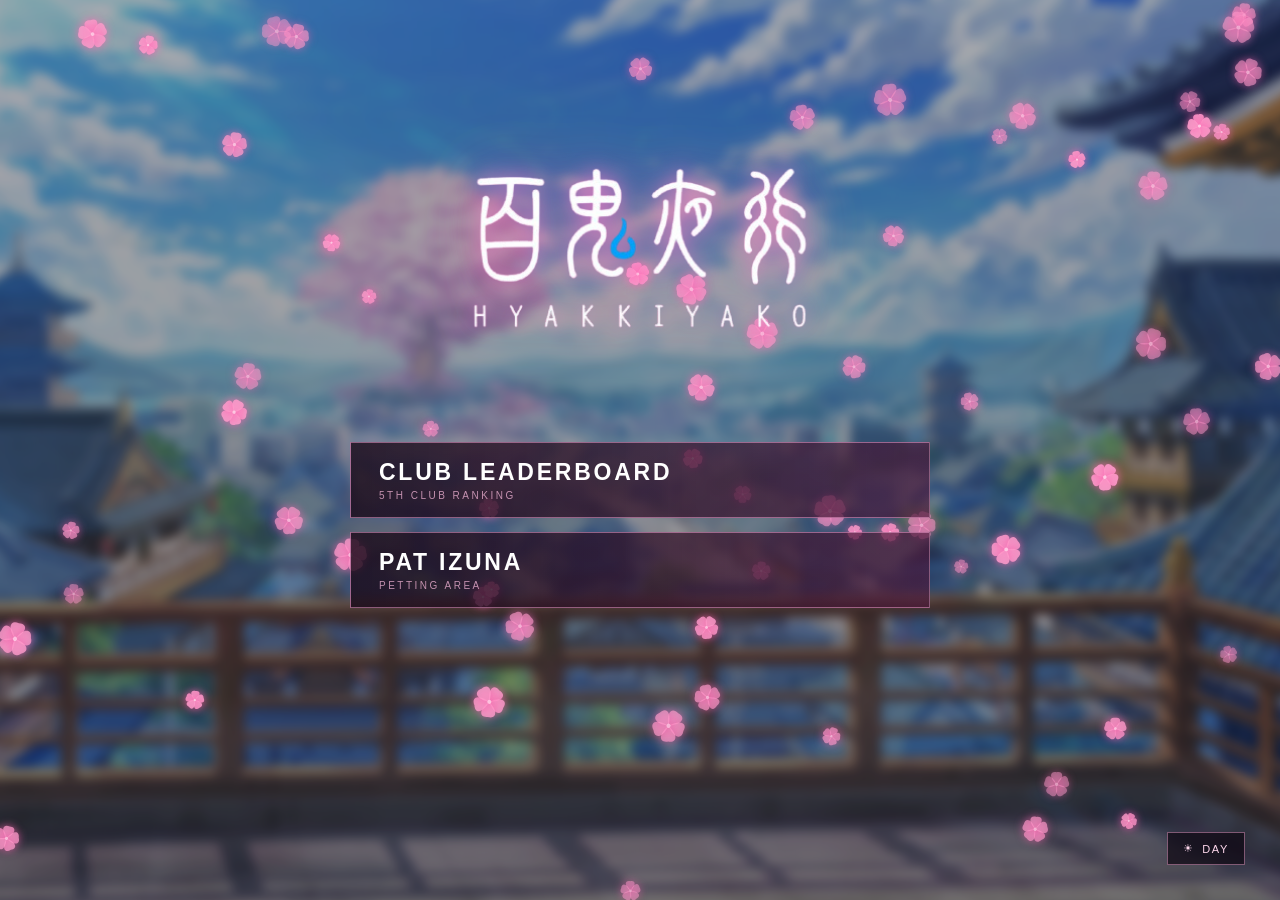
==== commit a8ecabd1: "Refactor index.html to include day/night backgrounds" ====
--- a/index.html
+++ b/index.html
@@ -42,9 +42,23 @@
 
     <!-- Background -->
     <div
-        id="menuBackground"
-        class="menu-background"
+    id="menuBackground"
+    class="menu-background"
+>
+
+    <div
+        id="dayBackground"
+        class="background-layer background-day"
     ></div>
+
+    <div
+        id="nightBackground"
+        class="background-layer background-night"
+    ></div>
+
+    <div class="background-overlay"></div>
+
+</div>
 
     <!-- Sakura particles -->
     <canvas id="particleCanvas"></canvas>
--- a/style.css
+++ b/style.css
@@ -1,36 +1,38 @@
-/* =========================================================
+/* =====================================================
    GLOBAL
-   ========================================================= */
+===================================================== */
 
 * {
     box-sizing: border-box;
+    margin: 0;
+    padding: 0;
 }
 
 html,
 body {
     width: 100%;
     height: 100%;
-    margin: 0;
 }
 
 body {
-    background: #120d18;
-    color: #fff;
+    overflow: hidden;
+
     font-family:
         "Segoe UI",
         Arial,
         sans-serif;
-    overflow: hidden;
-    user-select: none;
-}
-
-
-/* =========================================================
-   SCREEN
-   ========================================================= */
+
+    background: #08070c;
+    color: #ffffff;
+}
+
+button {
+    font-family: inherit;
+}
 
 .screen {
     position: fixed;
+
     inset: 0;
 
     width: 100%;
@@ -39,151 +41,146 @@
     opacity: 0;
     visibility: hidden;
 
+    pointer-events: none;
+
     transition:
-        opacity 0.7s ease,
-        visibility 0.7s ease;
+        opacity 0.45s ease,
+        visibility 0.45s ease;
 }
 
 .screen.active {
     opacity: 1;
     visibility: visible;
-}
-
-
-/* =========================================================
+
+    pointer-events: auto;
+}
+
+
+/* =====================================================
+   MENU BACKGROUND
+===================================================== */
+
+.menu-screen {
+    overflow: hidden;
+
+    background:
+        radial-gradient(
+            circle at center,
+            rgba(255, 150, 210, 0.12),
+            transparent 45%
+        ),
+        #08070c;
+}
+
+.menu-background {
+    position: absolute;
+
+    inset: -4%;
+
+    background-image:
+        linear-gradient(
+            rgba(10, 5, 15, 0.22),
+            rgba(10, 5, 15, 0.40)
+        ),
+        url("./background-day.png");
+
+    background-size: cover;
+    background-position: center;
+
+    filter: blur(5px);
+
+    transform: scale(1.05);
+
+    opacity: 0.88;
+
+    transition:
+        background-image 0.7s ease,
+        opacity 0.5s ease,
+        filter 0.5s ease;
+}
+
+body.night-mode .menu-background {
+    background-image:
+        linear-gradient(
+            rgba(5, 3, 12, 0.36),
+            rgba(5, 3, 12, 0.62)
+        ),
+        url("./background-night.png");
+
+    opacity: 0.82;
+}
+
+
+/* =====================================================
    PARTICLE CANVAS
-   ========================================================= */
+===================================================== */
 
 #particleCanvas {
-    position: fixed;
+    position: absolute;
+
     inset: 0;
 
     width: 100%;
     height: 100%;
 
     pointer-events: none;
-    z-index: 20;
-}
-
-
-/* =========================================================
-   MENU
-   ========================================================= */
-
-.menu-screen {
-    display: flex;
+
+    z-index: 2;
+}
+
+
+/* =====================================================
+   MENU CONTENT
+===================================================== */
+
+.menu-content {
+    position: relative;
+
+    z-index: 5;
+
+    width: 100%;
+    height: 100%;
+
+    display: grid;
+
+    grid-template-rows:
+        1fr
+        auto
+        1fr;
 
     align-items: center;
-    justify-content: center;
-
-    flex-direction: column;
-
-    overflow: hidden;
-}
-
-
-/* =========================================================
-   MENU BACKGROUND
-   ========================================================= */
-
-.menu-background {
-    position: absolute;
-    inset: -25px;
-
-    z-index: 0;
-
-    background-image:
-        url("./background-night.png");
-
-    background-size: cover;
-    background-position: center;
-
-    filter:
-        blur(3px)
-        saturate(0.92);
-
-    transform: scale(1.04);
-
-    transition:
-        background-image 0.8s ease,
-        filter 0.8s ease;
-}
-
-
-/* Day mode */
-
-.menu-screen.day-mode
-.menu-background {
-    background-image:
-        url("./background-day.png");
-}
-
-
-/* =========================================================
-   BACKGROUND OVERLAY
-   ========================================================= */
-
-.background-overlay {
-    position: absolute;
-    inset: 0;
-
-    z-index: 1;
-
-    background:
-        radial-gradient(
-            circle at center,
-            rgba(255, 180, 225, 0.04),
-            rgba(10, 5, 15, 0.45) 65%,
-            rgba(5, 3, 8, 0.78)
-        );
-
-    pointer-events: none;
-}
-
-
-/* =========================================================
-   SAKURA HAZE
-   ========================================================= */
-
-.sakura-haze {
-    position: absolute;
-    inset: 0;
-
-    z-index: 2;
-
-    pointer-events: none;
-
-    background:
-        radial-gradient(
-            circle at 50% 45%,
-            rgba(255, 170, 220, 0.12),
-            transparent 42%
-        );
-}
-
-
-/* =========================================================
+    justify-items: center;
+
+    padding:
+        clamp(20px, 5vw, 70px);
+}
+
+
+/* =====================================================
    LOGO
-   ========================================================= */
+===================================================== */
 
 .logo-container {
     position: relative;
 
-    z-index: 5;
-
-    width: min(620px, 70vw);
+    width: min(
+        65vw,
+        760px
+    );
+
+    max-height: 42vh;
 
     display: flex;
+
     justify-content: center;
-
-    margin-bottom: 35px;
+    align-items: center;
+
+    grid-row: 1;
 
     transition:
-        opacity 0.6s ease,
-        transform 0.6s ease,
-        filter 0.6s ease;
-}
-
+        opacity 0.5s ease,
+        transform 0.5s ease;
+}
 
 .main-logo {
     display: block;
@@ -191,905 +188,1429 @@
     width: 100%;
     height: auto;
 
+    max-height: 42vh;
+
     object-fit: contain;
 
+    /*
+       Logo stays sharp.
+       Background is blurred instead.
+    */
+
     filter:
-        drop-shadow(0 0 8px rgba(255, 170, 220, 0.75))
-        drop-shadow(0 0 24px rgba(220, 100, 190, 0.45));
+        drop-shadow(
+            0 0 10px rgba(255, 130, 205, 0.8)
+        )
+        drop-shadow(
+            0 0 28px rgba(255, 75, 180, 0.45)
+        );
 
     user-select: none;
-
-    pointer-events: none;
-}
-
-
-/* =========================================================
-   MAIN MENU
-   ========================================================= */
-
-.main-menu {
-    position: relative;
-
-    z-index: 6;
-
-    width: min(420px, 78vw);
+}
+
+.logo-container.logo-disappear {
+    opacity: 0;
+
+    transform:
+        scale(1.05);
+}
+
+
+/* =====================================================
+   MENU BUTTONS
+===================================================== */
+
+.menu-buttons {
+    grid-row: 2;
+
+    width:
+        min(
+            92vw,
+            580px
+        );
 
     display: grid;
 
     gap: 14px;
 }
-
-
-/* =========================================================
-   MENU BUTTON
-   ========================================================= */
 
 .menu-button {
     position: relative;
 
     width: 100%;
-    min-height: 68px;
-
-    padding: 9px 55px 9px 25px;
-
-    display: flex;
-    flex-direction: column;
-
-    justify-content: center;
-    align-items: flex-start;
+
+    min-height: 76px;
+
+    padding:
+        14px
+        28px;
+
+    border: 1px solid
+        rgba(255, 170, 220, 0.48);
 
     background:
         linear-gradient(
             90deg,
-            rgba(30, 15, 35, 0.82),
-            rgba(55, 24, 52, 0.62)
+            rgba(25, 10, 25, 0.82),
+            rgba(75, 22, 57, 0.66)
         );
 
-    border: 1px solid rgba(255, 180, 225, 0.65);
-
-    color: #fff;
+    color: #ffffff;
 
     cursor: pointer;
 
-    backdrop-filter: blur(5px);
-
-    box-shadow:
-        0 0 14px rgba(245, 130, 205, 0.12),
-        inset 0 0 18px rgba(255, 160, 220, 0.04);
+    text-align: left;
+
+    overflow: hidden;
 
     transition:
-        transform 0.25s ease,
-        border-color 0.25s ease,
-        box-shadow 0.25s ease,
-        background 0.25s ease;
-}
-
+        transform 0.2s ease,
+        border-color 0.2s ease,
+        box-shadow 0.2s ease,
+        background 0.2s ease;
+}
 
 .menu-button::before {
     content: "";
 
     position: absolute;
 
-    left: 0;
-    top: 0;
-
-    width: 4px;
-    height: 100%;
-
-    background: #ffb7df;
-
-    box-shadow:
-        0 0 12px rgba(255, 170, 220, 0.9);
-}
-
-
-.menu-button:hover {
-    transform: translateX(5px);
-
-    border-color: #ffd1ed;
+    inset: 0;
 
     background:
         linear-gradient(
             90deg,
-            rgba(72, 30, 67, 0.92),
-            rgba(85, 34, 72, 0.72)
+            transparent,
+            rgba(255, 160, 215, 0.13),
+            transparent
         );
 
+    transform:
+        translateX(-100%);
+
+    transition:
+        transform 0.5s ease;
+}
+
+.menu-button:hover {
+    transform:
+        translateX(5px);
+
+    border-color:
+        rgba(255, 190, 230, 0.9);
+
     box-shadow:
-        0 0 22px rgba(255, 145, 215, 0.28),
-        inset 0 0 20px rgba(255, 190, 230, 0.08);
-}
-
-
-.menu-button:active {
-    transform: translateX(2px);
-}
-
-
-.menu-button-jp {
+        0 0 20px
+        rgba(255, 85, 190, 0.3);
+
+    background:
+        linear-gradient(
+            90deg,
+            rgba(55, 14, 46, 0.9),
+            rgba(100, 30, 75, 0.72)
+        );
+}
+
+.menu-button:hover::before {
+    transform:
+        translateX(100%);
+}
+
+.menu-button-main {
+    display: block;
+
+    font-size:
+        clamp(17px, 2vw, 23px);
+
+    font-weight: 700;
+
+    letter-spacing:
+        0.12em;
+}
+
+.menu-button-sub {
+    display: block;
+
+    margin-top: 4px;
+
+    font-size: 10px;
+
+    letter-spacing:
+        0.25em;
+
+    color:
+        rgba(255, 190, 225, 0.72);
+}
+
+.button-line {
+    position: absolute;
+
+    left: 0;
+    bottom: 0;
+
+    width: 0;
+    height: 2px;
+
+    background:
+        #ff9dd4;
+
+    box-shadow:
+        0 0 10px
+        #ff79c7;
+
+    transition:
+        width 0.3s ease;
+}
+
+.menu-button:hover .button-line {
+    width: 100%;
+}
+
+
+/* =====================================================
+   DAY / NIGHT BUTTON
+===================================================== */
+
+.mode-toggle {
+    position: absolute;
+
+    right:
+        clamp(16px, 3vw, 35px);
+
+    bottom:
+        clamp(16px, 3vw, 35px);
+
+    z-index: 10;
+
+    display: flex;
+
+    align-items: center;
+
+    gap: 8px;
+
+    padding:
+        9px
+        15px;
+
+    border:
+        1px solid
+        rgba(255, 175, 220, 0.45);
+
+    background:
+        rgba(15, 8, 18, 0.72);
+
+    color:
+        #ffd8ed;
+
+    cursor: pointer;
+
+    letter-spacing:
+        0.15em;
+
     font-size: 11px;
 
-    letter-spacing: 3px;
-
-    color: #eeb7d9;
-
-    margin-bottom: 2px;
-}
-
-
-.menu-button-title {
-    font-size: 16px;
-
-    letter-spacing: 2.5px;
-
-    color: #fff;
-}
-
-
-.menu-button-arrow {
-    position: absolute;
-
-    right: 22px;
-
-    top: 50%;
-
-    transform: translateY(-50%);
-
-    color: #ffb6dd;
-
-    font-size: 22px;
-
     transition:
-        transform 0.25s ease;
-}
-
-
-.menu-button:hover
-.menu-button-arrow {
-    transform:
-        translate(4px, -50%);
-}
-
-
-/* =========================================================
-   DAY / NIGHT SWITCH
-   ========================================================= */
-
-.mode-switcher {
-    position: absolute;
-
-    z-index: 7;
-
-    bottom: 28px;
-
-    left: 50%;
-
-    transform: translateX(-50%);
-
-    display: flex;
-
-    align-items: center;
-
-    gap: 14px;
-
-    padding: 7px 12px;
-
-    border: 1px solid rgba(255, 190, 225, 0.3);
-
-    background:
-        rgba(25, 12, 25, 0.48);
-
-    backdrop-filter: blur(6px);
-}
-
-
-.mode-button {
-    border: 0;
-
-    background: transparent;
-
-    color: rgba(255, 220, 240, 0.5);
-
-    font-size: 11px;
-
-    letter-spacing: 2px;
-
-    cursor: pointer;
-
-    transition:
-        color 0.25s ease,
-        text-shadow 0.25s ease;
-}
-
-
-.mode-button:hover,
-.mode-button.active {
-    color: #ffd0ea;
-
-    text-shadow:
-        0 0 10px rgba(255, 160, 220, 0.7);
-}
-
-
-.mode-divider {
-    width: 1px;
-    height: 14px;
-
-    background:
-        rgba(255, 190, 225, 0.3);
-}
-
-
-/* =========================================================
+        0.2s ease;
+}
+
+.mode-toggle:hover {
+    border-color:
+        #ff9bd2;
+
+    box-shadow:
+        0 0 16px
+        rgba(255, 100, 190, 0.35);
+}
+
+
+/* =====================================================
    SECONDARY SCREENS
-   ========================================================= */
+===================================================== */
 
 .secondary-screen {
     overflow-y: auto;
     overflow-x: hidden;
 
     background:
-        #120c17;
-}
-
-
-.secondary-background {
+        radial-gradient(
+            circle at 50% 0%,
+            rgba(255, 100, 195, 0.12),
+            transparent 45%
+        ),
+        linear-gradient(
+            135deg,
+            #08070c,
+            #130912 50%,
+            #08070c
+        );
+}
+
+.secondary-screen::before {
+    content: "";
+
     position: fixed;
-    inset: -25px;
+
+    inset: 0;
+
+    pointer-events: none;
 
     background-image:
-        url("./background-night.png");
-
-    background-size: cover;
-    background-position: center;
-
-    filter:
-        blur(5px)
-        saturate(0.8);
-
-    transform: scale(1.05);
-
-    opacity: 0.35;
+        linear-gradient(
+            rgba(255, 150, 215, 0.018) 1px,
+            transparent 1px
+        ),
+        linear-gradient(
+            90deg,
+            rgba(255, 150, 215, 0.018) 1px,
+            transparent 1px
+        );
+
+    background-size:
+        45px 45px;
+
+    z-index: 0;
+}
+
+.screen-topbar {
+    position: relative;
+
+    z-index: 5;
+
+    min-height: 100px;
+
+    display: flex;
+
+    align-items: center;
+
+    justify-content: center;
+
+    padding:
+        20px
+        70px;
+
+    border-bottom:
+        1px solid
+        rgba(255, 150, 215, 0.18);
+}
+
+.screen-title-group {
+    text-align: center;
+}
+
+.screen-title {
+    font-size:
+        clamp(22px, 3vw, 36px);
+
+    font-weight: 800;
+
+    letter-spacing:
+        0.18em;
+
+    text-shadow:
+        0 0 15px
+        rgba(255, 110, 195, 0.5);
+}
+
+.screen-subtitle {
+    margin-top: 5px;
+
+    font-size: 10px;
+
+    letter-spacing:
+        0.35em;
+
+    color:
+        rgba(255, 190, 225, 0.68);
+}
+
+
+/* =====================================================
+   BACK BUTTON
+===================================================== */
+
+.back-button {
+    position: absolute;
+
+    left: 22px;
+
+    top: 50%;
+
+    transform:
+        translateY(-50%);
+
+    min-width: 88px;
+
+    padding:
+        10px
+        18px;
+
+    border:
+        1px solid
+        rgba(255, 170, 220, 0.4);
+
+    background:
+        rgba(20, 8, 20, 0.75);
+
+    color:
+        #ffd6eb;
+
+    cursor: pointer;
+
+    font-size: 11px;
+
+    letter-spacing:
+        0.15em;
+
+    transition:
+        0.2s ease;
+}
+
+.back-button:hover {
+    border-color:
+        #ff9dd4;
+
+    box-shadow:
+        0 0 15px
+        rgba(255, 100, 190, 0.3);
+
+    background:
+        rgba(75, 20, 55, 0.75);
+}
+
+
+/* =====================================================
+   SEASON SELECTOR
+===================================================== */
+
+.season-selector {
+    position: relative;
+
+    z-index: 4;
+
+    width:
+        min(
+            94vw,
+            1100px
+        );
+
+    margin:
+        25px auto
+        18px;
+
+    display: grid;
+
+    grid-template-columns:
+        repeat(2, 1fr);
+
+    gap: 12px;
+}
+
+.season-option {
+    min-height: 65px;
+
+    display: grid;
+
+    grid-template-columns:
+        auto 1fr;
+
+    align-items: center;
+
+    gap: 15px;
+
+    padding:
+        10px
+        22px;
+
+    border:
+        1px solid
+        rgba(255, 160, 215, 0.25);
+
+    background:
+        rgba(30, 10, 27, 0.65);
+
+    color: white;
+
+    cursor: pointer;
+
+    text-align: left;
+
+    transition:
+        0.2s ease;
+}
+
+.season-option:hover,
+.season-option.active {
+    border-color:
+        rgba(255, 170, 220, 0.75);
+
+    background:
+        linear-gradient(
+            90deg,
+            rgba(100, 25, 75, 0.5),
+            rgba(45, 12, 38, 0.75)
+        );
+
+    box-shadow:
+        0 0 20px
+        rgba(255, 90, 190, 0.18);
+}
+
+.season-code {
+    font-size: 20px;
+
+    font-weight: 800;
+
+    color:
+        #ffb4dc;
+
+    text-shadow:
+        0 0 10px
+        rgba(255, 100, 190, 0.5);
+}
+
+.season-name {
+    font-size: 14px;
+
+    letter-spacing:
+        0.2em;
+}
+
+
+/* =====================================================
+   LEADERBOARD
+===================================================== */
+
+.leaderboard-list {
+    position: relative;
+
+    z-index: 3;
+
+    width:
+        min(
+            94vw,
+            1100px
+        );
+
+    margin:
+        0 auto
+        50px;
+
+    display: grid;
+
+    gap: 10px;
+}
+
+
+/* =====================================================
+   NORMAL ROW
+===================================================== */
+
+.rank-row {
+    position: relative;
+
+    min-height: 68px;
+
+    display: grid;
+
+    grid-template-columns:
+        70px
+        minmax(0, 1fr)
+        130px;
+
+    align-items: center;
+
+    gap: 15px;
+
+    padding:
+        10px
+        22px;
+
+    border:
+        1px solid
+        rgba(255, 155, 210, 0.16);
+
+    background:
+        linear-gradient(
+            90deg,
+            rgba(25, 9, 24, 0.88),
+            rgba(35, 12, 32, 0.72)
+        );
+
+    transition:
+        0.2s ease;
+}
+
+.rank-row:hover {
+    border-color:
+        rgba(255, 165, 215, 0.45);
+
+    transform:
+        translateX(3px);
+
+    box-shadow:
+        0 0 18px
+        rgba(255, 90, 185, 0.12);
+}
+
+.rank-number {
+    font-size: 17px;
+
+    font-weight: 700;
+
+    color:
+        rgba(255, 190, 225, 0.65);
+
+    letter-spacing:
+        0.05em;
+}
+
+.rank-name {
+    min-width: 0;
+
+    display: flex;
+
+    align-items: center;
+
+    gap: 8px;
+
+    font-size:
+        clamp(13px, 1.5vw, 17px);
+
+    overflow: hidden;
+}
+
+.rank-name-text {
+    overflow: hidden;
+
+    text-overflow: ellipsis;
+
+    white-space: nowrap;
+}
+
+.rank-score {
+    text-align: right;
+
+    font-size: 16px;
+
+    font-weight: 700;
+
+    color:
+        #ffd6eb;
+
+    letter-spacing:
+        0.06em;
+}
+
+
+/* =====================================================
+   N/A WARNING
+===================================================== */
+
+.na-warning {
+    flex: 0 0 auto;
+
+    width: 21px;
+    height: 21px;
+
+    display: inline-flex;
+
+    justify-content: center;
+    align-items: center;
+
+    border:
+        1px solid
+        #ff7cbf;
+
+    border-radius: 50%;
+
+    background:
+        rgba(125, 15, 70, 0.8);
+
+    color:
+        #ffffff;
+
+    font-size: 12px;
+
+    font-weight: 900;
+
+    line-height: 1;
+
+    box-shadow:
+        0 0 8px
+        rgba(255, 60, 165, 0.7);
+
+    animation:
+        warningPulse 1.5s infinite;
+
+    cursor: help;
+}
+
+.na-warning::after {
+    content:
+        "RANKING DATA UNAVAILABLE";
+
+    position: absolute;
+
+    bottom:
+        calc(100% + 9px);
+
+    left: 50%;
+
+    transform:
+        translateX(-50%)
+        translateY(4px);
+
+    width: max-content;
+
+    max-width: 220px;
+
+    padding:
+        7px
+        10px;
+
+    border:
+        1px solid
+        rgba(255, 150, 215, 0.45);
+
+    background:
+        rgba(20, 5, 18, 0.96);
+
+    color:
+        #ffd8ec;
+
+    font-size: 9px;
+
+    letter-spacing:
+        0.08em;
+
+    white-space: nowrap;
+
+    opacity: 0;
 
     pointer-events: none;
-}
-
-
-.secondary-overlay {
-    position: fixed;
-    inset: 0;
-
-    background:
-        radial-gradient(
-            circle at center,
-            rgba(255, 160, 220, 0.10),
-            rgba(15, 8, 18, 0.92) 75%
-        );
-
-    pointer-events: none;
-}
-
-
-.secondary-container {
+
+    transition:
+        0.18s ease;
+}
+
+.na-warning:hover::after {
+    opacity: 1;
+
+    transform:
+        translateX(-50%)
+        translateY(0);
+}
+
+@keyframes warningPulse {
+
+    0%,
+    100% {
+        transform: scale(1);
+
+        box-shadow:
+            0 0 7px
+            rgba(255, 60, 165, 0.5);
+    }
+
+    50% {
+        transform: scale(1.08);
+
+        box-shadow:
+            0 0 15px
+            rgba(255, 70, 175, 0.9);
+    }
+}
+
+
+/* =====================================================
+   TOP 3 HERO CARDS
+===================================================== */
+
+.top-three {
+    display: grid;
+
+    grid-template-columns:
+        repeat(3, 1fr);
+
+    gap: 14px;
+
+    margin-bottom: 18px;
+}
+
+.hero-card {
     position: relative;
 
-    z-index: 3;
-
-    min-height: 100%;
-
-    width: min(1100px, 92vw);
-
-    margin: auto;
-
-    padding:
-        55px
-        0
-        50px;
+    min-height: 205px;
 
     display: grid;
 
     grid-template-rows:
         auto
-        auto
-        minmax(300px, 1fr)
+        1fr
         auto;
 
-    gap: 25px;
-}
-
-
-/* =========================================================
-   HEADER
-   ========================================================= */
-
-.secondary-header {
+    align-items: center;
+
+    justify-items: center;
+
+    padding:
+        18px
+        15px;
+
+    border:
+        1px solid
+        rgba(255, 180, 225, 0.48);
+
+    background:
+        linear-gradient(
+            145deg,
+            rgba(68, 19, 55, 0.92),
+            rgba(23, 8, 23, 0.96)
+        );
+
+    overflow: hidden;
+
+    box-shadow:
+        0 0 25px
+        rgba(255, 85, 180, 0.14);
+
+    animation:
+        heroPulse 3s ease-in-out infinite;
+}
+
+.hero-card::before {
+    content: "";
+
+    position: absolute;
+
+    inset: 5px;
+
+    border:
+        1px solid
+        rgba(255, 190, 225, 0.14);
+
+    pointer-events: none;
+}
+
+.hero-card::after {
+    content: "";
+
+    position: absolute;
+
+    width: 130px;
+    height: 130px;
+
+    top: -55px;
+    right: -55px;
+
+    border-radius: 50%;
+
+    background:
+        rgba(255, 110, 195, 0.18);
+
+    filter: blur(20px);
+}
+
+.hero-card:nth-child(1) {
+    border-color:
+        rgba(255, 207, 140, 0.72);
+
+    background:
+        linear-gradient(
+            145deg,
+            rgba(90, 45, 55, 0.96),
+            rgba(27, 10, 25, 0.98)
+        );
+}
+
+.hero-card:nth-child(2) {
+    border-color:
+        rgba(235, 235, 255, 0.66);
+}
+
+.hero-card:nth-child(3) {
+    border-color:
+        rgba(230, 170, 130, 0.65);
+}
+
+.hero-rank {
+    position: relative;
+
+    z-index: 2;
+
+    font-size: 16px;
+
+    font-weight: 800;
+
+    letter-spacing:
+        0.2em;
+
+    color:
+        #ffd2ea;
+}
+
+.hero-card:nth-child(1) .hero-rank {
+    color:
+        #ffe0a4;
+}
+
+.hero-card:nth-child(2) .hero-rank {
+    color:
+        #f2f1ff;
+}
+
+.hero-card:nth-child(3) .hero-rank {
+    color:
+        #eabf9f;
+}
+
+.hero-name {
+    position: relative;
+
+    z-index: 2;
+
+    width: 100%;
+
     text-align: center;
-}
-
-
-.section-kicker {
-    font-size: 11px;
-
-    letter-spacing: 5px;
-
-    color: #d99bc2;
-
-    margin-bottom: 8px;
-}
-
-
-.section-title {
-    font-size: clamp(25px, 4vw, 42px);
-
-    letter-spacing: 5px;
-
-    color: #fff;
+
+    font-size:
+        clamp(16px, 2vw, 23px);
+
+    font-weight: 800;
+
+    overflow: hidden;
+
+    text-overflow: ellipsis;
+
+    white-space: nowrap;
 
     text-shadow:
-        0 0 14px rgba(255, 170, 220, 0.35);
-}
-
-
-.section-line {
-    width: min(380px, 65vw);
-
-    height: 1px;
-
-    margin:
-        18px auto
-        0;
-
-    background:
-        linear-gradient(
-            90deg,
-            transparent,
-            #f0a9d0,
-            transparent
-        );
-
-    box-shadow:
-        0 0 10px rgba(255, 170, 220, 0.4);
-}
-
-
-/* =========================================================
-   BOSS SELECTOR
-   ========================================================= */
-
-.boss-selector {
+        0 0 12px
+        rgba(255, 130, 205, 0.45);
+}
+
+.hero-score {
+    position: relative;
+
+    z-index: 2;
+
+    font-size:
+        clamp(25px, 3vw, 38px);
+
+    font-weight: 900;
+
+    letter-spacing:
+        0.08em;
+
+    color:
+        #ffffff;
+
+    text-shadow:
+        0 0 16px
+        rgba(255, 120, 205, 0.65);
+}
+
+.hero-score-label {
+    font-size: 8px;
+
+    letter-spacing:
+        0.28em;
+
+    color:
+        rgba(255, 205, 230, 0.6);
+
+    margin-top: -3px;
+}
+
+@keyframes heroPulse {
+
+    0%,
+    100% {
+        transform: translateY(0);
+
+        box-shadow:
+            0 0 25px
+            rgba(255, 85, 180, 0.13);
+    }
+
+    50% {
+        transform: translateY(-2px);
+
+        box-shadow:
+            0 0 32px
+            rgba(255, 85, 180, 0.22);
+    }
+}
+
+
+/* =====================================================
+   TOP 3 DECORATION
+===================================================== */
+
+.hero-decoration {
+    position: absolute;
+
+    top: 10px;
+    right: 14px;
+
+    font-size: 20px;
+
+    opacity: 0.9;
+}
+
+.hero-card:nth-child(1) .hero-decoration {
+    color: #ffe1a3;
+}
+
+.hero-card:nth-child(2) .hero-decoration {
+    color: #f0efff;
+}
+
+.hero-card:nth-child(3) .hero-decoration {
+    color: #eab99d;
+}
+
+
+/* =====================================================
+   IZUNA SCREEN
+===================================================== */
+
+.izuna-screen {
     display: grid;
 
-    grid-template-columns:
-        repeat(2, minmax(0, 1fr));
-
-    gap: 16px;
-
-    width: min(720px, 92vw);
-
-    margin: auto;
-}
-
-
-.boss-button {
-    min-height: 76px;
-
-    padding: 12px;
-
-    background:
-        rgba(35, 15, 32, 0.72);
-
-    border:
-        1px solid rgba(235, 160, 205, 0.4);
-
-    color: white;
-
-    cursor: pointer;
-
-    transition:
-        background 0.25s ease,
-        border-color 0.25s ease,
-        box-shadow 0.25s ease,
-        transform 0.25s ease;
-}
-
-
-.boss-button:hover {
-    transform: translateY(-2px);
-
-    border-color:
-        rgba(255, 190, 225, 0.8);
-
-    box-shadow:
-        0 0 20px rgba(255, 150, 215, 0.18);
-}
-
-
-.boss-button.active {
-    border-color: #ffb7dd;
-
-    background:
-        linear-gradient(
-            135deg,
-            rgba(91, 39, 76, 0.82),
-            rgba(47, 20, 42, 0.82)
-        );
-
-    box-shadow:
-        0 0 22px rgba(255, 150, 215, 0.20),
-        inset 0 0 18px rgba(255, 180, 225, 0.06);
-}
-
-
-.boss-small {
-    display: block;
-
-    font-size: 9px;
-
-    letter-spacing: 3px;
-
-    color: #d89cbc;
-
-    margin-bottom: 5px;
-}
-
-
-.boss-name {
-    display: block;
-
-    font-size: 19px;
-
-    letter-spacing: 5px;
-
-    color: #fff;
-}
-
-
-/* =========================================================
-   BOSS PANEL
-   ========================================================= */
-
-.boss-panel {
-    position: relative;
-
-    min-height: 330px;
-
-    width: 100%;
-
-    display: flex;
-
-    flex-direction: column;
-
-    align-items: center;
-
-    justify-content: center;
-
-    padding: 40px;
-
-    background:
-        rgba(25, 11, 23, 0.74);
-
-    border:
-        1px solid rgba(244, 170, 215, 0.38);
-
-    box-shadow:
-        0 0 25px rgba(255, 145, 215, 0.07),
-        inset 0 0 30px rgba(255, 180, 225, 0.025);
-
-    backdrop-filter: blur(5px);
-}
-
-
-/* corners */
-
-.panel-decoration {
-    position: absolute;
-
-    width: 22px;
-    height: 22px;
-
-    border-color:
-        rgba(255, 185, 225, 0.8);
-
-    border-style: solid;
-}
-
-
-.panel-tl {
-    top: 10px;
-    left: 10px;
-
-    border-width: 1px 0 0 1px;
-}
-
-
-.panel-tr {
-    top: 10px;
-    right: 10px;
-
-    border-width: 1px 1px 0 0;
-}
-
-
-.panel-bl {
-    bottom: 10px;
-    left: 10px;
-
-    border-width: 0 0 1px 1px;
-}
-
-
-.panel-br {
-    bottom: 10px;
-    right: 10px;
-
-    border-width: 0 1px 1px 0;
-}
-
-
-.boss-panel-title {
-    font-size: 34px;
-
-    letter-spacing: 8px;
-
-    color: #fff;
-
-    text-shadow:
-        0 0 15px rgba(255, 160, 215, 0.4);
-}
-
-
-.boss-panel-subtitle {
-    margin-top: 8px;
-
-    font-size: 11px;
-
-    letter-spacing: 4px;
-
-    color: #dba3c6;
-}
-
-
-.boss-panel-line {
-    width: 160px;
-
-    height: 1px;
-
-    margin: 20px 0;
-
-    background:
-        linear-gradient(
-            90deg,
-            transparent,
-            #f0a9d0,
-            transparent
-        );
-}
-
-
-.boss-panel-wip {
-    font-size: 26px;
-
-    letter-spacing: 8px;
-
-    color: #f4bfdc;
-}
-
-
-.boss-panel-description {
-    margin-top: 10px;
-
-    text-align: center;
-
-    font-size: 10px;
-
-    letter-spacing: 2px;
-
-    color: rgba(255, 225, 240, 0.48);
-}
-
-
-/* =========================================================
-   BACK BUTTON
-   ========================================================= */
-
-.back-button {
-    justify-self: center;
-
-    min-width: 150px;
-
-    padding: 11px 28px;
-
-    background:
-        rgba(30, 13, 28, 0.78);
-
-    border:
-        1px solid rgba(245, 175, 215, 0.55);
-
-    color: #ffd8eb;
-
-    font-size: 11px;
-
-    letter-spacing: 4px;
-
-    cursor: pointer;
-
-    transition:
-        background 0.25s ease,
-        border-color 0.25s ease,
-        box-shadow 0.25s ease;
-}
-
-
-.back-button:hover {
-    border-color: #ffd0ea;
-
-    background:
-        rgba(80, 32, 65, 0.75);
-
-    box-shadow:
-        0 0 18px rgba(255, 150, 215, 0.18);
-}
-
-
-/* =========================================================
-   PET SCREEN
-   ========================================================= */
-
-.pet-container {
     grid-template-rows:
         auto
+        1fr;
+}
+
+.izuna-content {
+    position: relative;
+
+    z-index: 3;
+
+    min-height: 0;
+
+    display: grid;
+
+    grid-template-rows:
         auto
-        minmax(280px, 1fr)
+        minmax(240px, 1fr)
         auto
         auto;
-}
-
+
+    justify-items: center;
+    align-items: center;
+
+    gap: 12px;
+
+    padding:
+        20px;
+}
 
 .pet-score {
+    font-size:
+        clamp(14px, 2vw, 19px);
+
+    color:
+        #ffd8ec;
+
+    letter-spacing:
+        0.05em;
+
     text-align: center;
-
-    font-size: 12px;
-
-    letter-spacing: 1px;
-
-    color: rgba(255, 220, 240, 0.72);
-}
-
+}
 
 #petSeconds {
-    color: #ffd0e9;
-
-    font-size: 16px;
-
-    font-weight: 600;
+    display: inline-block;
+
+    min-width: 70px;
+
+    color:
+        #ff9ed3;
+
+    font-weight: 800;
 
     text-shadow:
-        0 0 10px rgba(255, 150, 215, 0.55);
-}
-
-
-/* =========================================================
-   IZUNA
-   ========================================================= */
+        0 0 12px
+        rgba(255, 80, 180, 0.7);
+}
+
+
+/* =====================================================
+   IZUNA AREA
+===================================================== */
 
 .izuna-area {
     position: relative;
 
-    min-height: 280px;
-
-    display: grid;
-
-    place-items: center;
+    width:
+        min(
+            52vh,
+            55vw,
+            430px
+        );
+
+    aspect-ratio: 1 / 1;
+
+    display: flex;
+
+    justify-content: center;
+    align-items: center;
 
     touch-action: none;
-}
-
+
+    user-select: none;
+
+    cursor: grab;
+}
+
+.izuna-area:active {
+    cursor: grabbing;
+}
 
 .izuna-image {
     position: absolute;
 
-    width: 180px !important;
-    height: 180px !important;
+    width: 100%;
+    height: 100%;
 
     object-fit: contain;
 
     user-select: none;
 
-    pointer-events: auto;
-
-    -webkit-user-drag: none;
+    pointer-events: none;
+
+    transition:
+        opacity 0.12s ease,
+        transform 0.12s ease;
 
     filter:
         drop-shadow(
-            0 0 15px rgba(255, 170, 220, 0.35)
+            0 0 15px
+            rgba(255, 110, 195, 0.2)
         );
-
-    animation:
-        izunaFloat 3.4s ease-in-out infinite;
-}
-
+}
 
 .izuna-pet {
     opacity: 0;
 }
 
-
-.izuna-area.petting
-.izuna-static {
+.izuna-area.petting #izunaStatic {
     opacity: 0;
 }
 
-
-.izuna-area.petting
-.izuna-pet {
+.izuna-area.petting #izunaPet {
     opacity: 1;
-}
-
-
-@keyframes izunaFloat {
+
+    transform:
+        scale(1.015);
+
+    filter:
+        drop-shadow(
+            0 0 20px
+            rgba(255, 100, 195, 0.45)
+        );
+}
+
+
+/* =====================================================
+   PET GLOW
+===================================================== */
+
+.pet-glow {
+    position: absolute;
+
+    width: 65%;
+    height: 65%;
+
+    border-radius: 50%;
+
+    background:
+        radial-gradient(
+            circle,
+            rgba(255, 115, 200, 0.20),
+            transparent 70%
+        );
+
+    filter: blur(20px);
+
+    pointer-events: none;
+
+    opacity: 0.65;
+
+    animation:
+        petGlow 3s ease-in-out infinite;
+}
+
+@keyframes petGlow {
 
     0%,
     100% {
-        transform:
-            translateY(0)
-            rotate(-1deg);
+        transform: scale(0.92);
+        opacity: 0.45;
     }
 
     50% {
-        transform:
-            translateY(-5px)
-            rotate(1deg);
-    }
-
-}
-
-
-.pet-glow {
+        transform: scale(1.08);
+        opacity: 0.72;
+    }
+}
+
+
+/* =====================================================
+   PET RINGS
+===================================================== */
+
+.pet-ring {
     position: absolute;
 
-    width: 190px;
-    height: 190px;
+    border:
+        1px solid
+        rgba(255, 155, 215, 0.2);
 
     border-radius: 50%;
 
-    background:
-        radial-gradient(
-            circle,
-            rgba(255, 160, 220, 0.12),
-            transparent 68%
-        );
-
     pointer-events: none;
 
     animation:
-        glowPulse 2.4s ease-in-out infinite;
-}
-
-
-@keyframes glowPulse {
+        ringPulse 4s ease-in-out infinite;
+}
+
+.ring-1 {
+    width: 82%;
+    height: 82%;
+}
+
+.ring-2 {
+    width: 96%;
+    height: 96%;
+
+    animation-delay:
+        1s;
+}
+
+@keyframes ringPulse {
 
     0%,
     100% {
-        opacity: 0.45;
         transform: scale(0.95);
+        opacity: 0.3;
     }
 
     50% {
-        opacity: 0.8;
-        transform: scale(1.05);
-    }
-
-}
-
+        transform: scale(1.02);
+        opacity: 0.65;
+    }
+}
 
 .pet-instruction {
-    text-align: center;
-
-    font-size: 10px;
-
-    letter-spacing: 4px;
-
-    color: #e8aecf;
+    font-size:
+        clamp(13px, 1.6vw, 18px);
+
+    font-weight: 700;
+
+    letter-spacing:
+        0.25em;
+
+    color:
+        #ffc5e3;
 
     text-shadow:
-        0 0 10px rgba(255, 150, 215, 0.35);
-}
-
-
-/* =========================================================
+        0 0 12px
+        rgba(255, 100, 190, 0.55);
+}
+
+.pet-subinstruction {
+    font-size: 9px;
+
+    letter-spacing:
+        0.25em;
+
+    color:
+        rgba(255, 200, 230, 0.42);
+}
+
+
+/* =====================================================
    MOBILE
-   ========================================================= */
+===================================================== */
 
 @media (max-width: 700px) {
 
     .logo-container {
-        width: min(500px, 82vw);
-
-        margin-bottom: 25px;
-    }
-
-
-    .main-menu {
         width: 84vw;
-    }
-
+
+        max-height: 35vh;
+    }
+
+    .main-logo {
+        max-height: 35vh;
+    }
+
+    .menu-content {
+        padding:
+            20px;
+    }
+
+    .menu-buttons {
+        width: 94vw;
+    }
 
     .menu-button {
-        min-height: 62px;
-    }
-
-
-    .secondary-container {
-        width: 90vw;
-
-        padding-top: 35px;
-
-        gap: 20px;
-    }
-
-
-    .section-title {
-        letter-spacing: 3px;
-    }
-
-
-    .boss-selector {
-        width: 100%;
+        min-height: 68px;
+    }
+
+    .screen-topbar {
+        min-height: 85px;
+
+        padding:
+            15px
+            55px;
+    }
+
+    .back-button {
+        left: 10px;
+
+        min-width: 65px;
+
+        padding:
+            9px
+            10px;
+
+        font-size: 9px;
+    }
+
+    .season-selector {
+        width: 94vw;
+
+        gap: 7px;
+    }
+
+    .season-option {
+        min-height: 58px;
+
+        grid-template-columns: 1fr;
+
+        justify-items: center;
+
+        text-align: center;
+
+        gap: 1px;
+
+        padding: 7px;
+    }
+
+    .season-code {
+        font-size: 16px;
+    }
+
+    .season-name {
+        font-size: 9px;
+    }
+
+    .top-three {
+        grid-template-columns:
+            1fr;
 
         gap: 10px;
     }
 
-
-    .boss-button {
-        min-height: 70px;
-    }
-
-
-    .boss-name {
-        font-size: 15px;
-
-        letter-spacing: 3px;
-    }
-
-
-    .boss-panel {
-        min-height: 280px;
-
-        padding: 25px;
-    }
-
-
-    .boss-panel-title {
-        font-size: 27px;
-
-        letter-spacing: 5px;
-    }
-
-
-    .izuna-image {
-        width: 170px !important;
-        height: 170px !important;
-    }
-
-}
-
-
-@media (max-height: 700px) {
-
-    .logo-container {
-        width: min(430px, 58vw);
-
-        margin-bottom: 15px;
-    }
-
-
-    .menu-button {
-        min-height: 58px;
-    }
-
-
-    .mode-switcher {
+    .hero-card {
+        min-height: 145px;
+
+        grid-template-columns:
+            70px
+            1fr
+            100px;
+
+        grid-template-rows: 1fr;
+
+        padding:
+            14px;
+    }
+
+    .hero-rank {
+        font-size: 13px;
+    }
+
+    .hero-name {
+        font-size: 16px;
+    }
+
+    .hero-score {
+        font-size: 25px;
+    }
+
+    .hero-score-label {
+        font-size: 7px;
+    }
+
+    .hero-decoration {
+        top: 5px;
+        right: 7px;
+    }
+
+    .rank-row {
+        grid-template-columns:
+            45px
+            minmax(0, 1fr)
+            80px;
+
+        gap: 8px;
+
+        padding:
+            9px
+            11px;
+    }
+
+    .rank-number {
+        font-size: 13px;
+    }
+
+    .rank-score {
+        font-size: 12px;
+    }
+
+    .rank-name {
+        font-size: 12px;
+    }
+
+    .izuna-content {
+        padding:
+            10px;
+    }
+
+    .izuna-area {
+        width:
+            min(
+                76vw,
+                360px
+            );
+    }
+
+    .mode-toggle {
         bottom: 12px;
-    }
-
-}
+        right: 12px;
+    }
+}
+
+
+/* =====================================================
+   REDUCED MOTION
+===================================================== */
+
+@media (prefers-reduced-motion: reduce) {
+
+    *,
+    *::before,
+    *::after {
+        animation-duration:
+            0.01ms !important;
+
+        animation-iteration-count:
+            1 !important;
+
+        transition-duration:
+            0.01ms !important;
+    }
+}
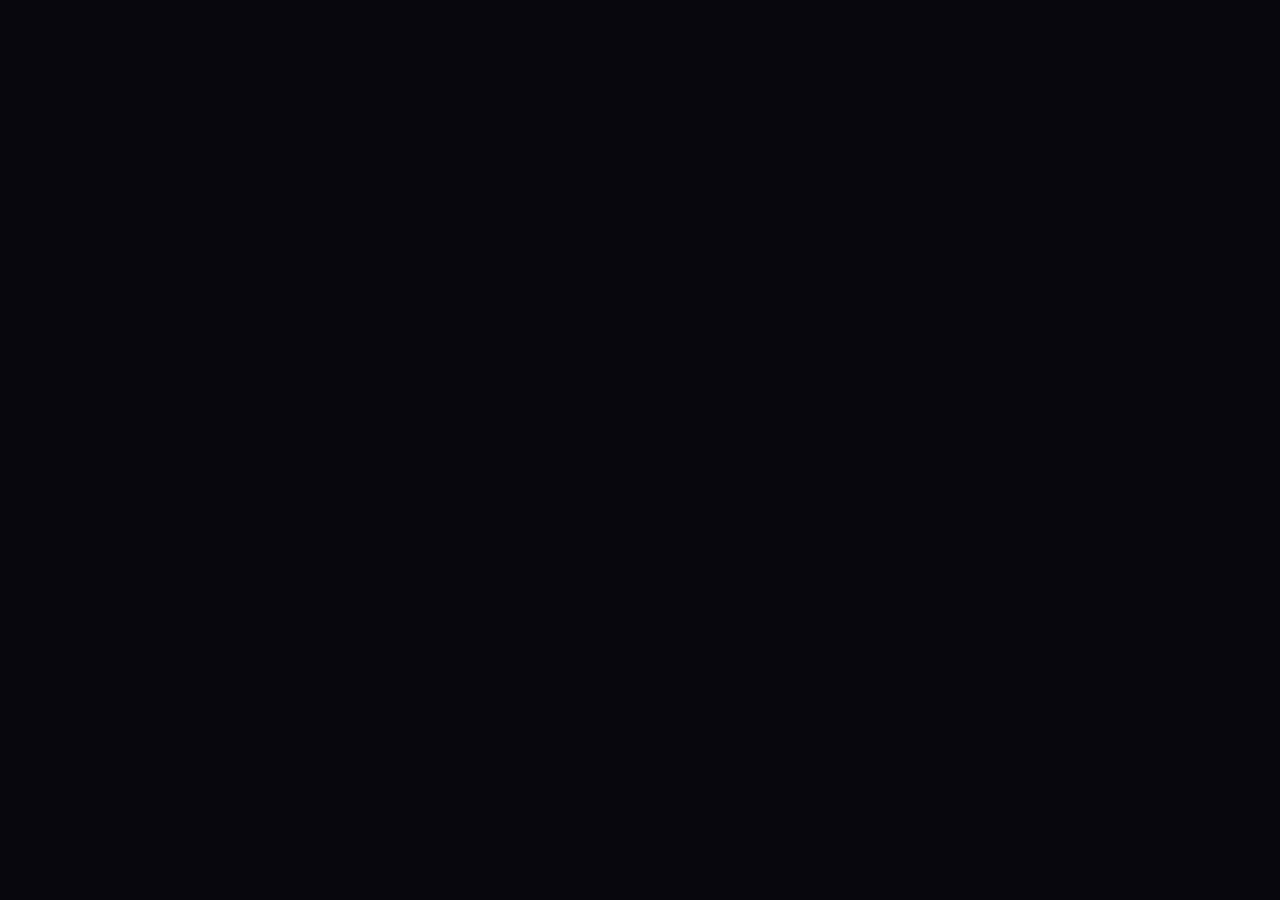
==== commit 85eef5e9: "Update index.html" ====
--- a/index.html
+++ b/index.html
@@ -1,6 +1,8 @@
 <!DOCTYPE html>
 <html lang="en">
+
 <head>
+
     <meta charset="UTF-8">
 
     <meta
@@ -8,28 +10,85 @@
         content="width=device-width, initial-scale=1.0"
     >
 
-    <title>Hyakkiyako Club</title>
-
-    <!-- Discord / Social Preview -->
-    <meta property="og:title" content="Hyakkiyako Club">
+    <meta
+        property="og:type"
+        content="website"
+    >
+
+    <meta
+        property="og:title"
+        content="Hyakkiyako Club"
+    >
+
     <meta
         property="og:description"
-        content="Hyakkiyako 5th Club Leaderboard"
-    >
+        content="Hyakkiyako Club 5th Club Leaderboard"
+    >
+
+    <meta
+        property="og:url"
+        content="https://carrotto-0w0.github.io/BA-Hyakkiyako-club-Leaderboard/"
+    >
+
     <meta
         property="og:image"
         content="https://carrotto-0w0.github.io/BA-Hyakkiyako-club-Leaderboard/Hyakkiyako_Intro.png"
     >
-    <meta
-        property="og:url"
-        content="https://carrotto-0w0.github.io/BA-Hyakkiyako-club-Leaderboard/"
-    >
-    <meta property="og:type" content="website">
-
-    <link rel="stylesheet" href="./style.css">
+
+    <meta
+        property="og:image:width"
+        content="1200"
+    >
+
+    <meta
+        property="og:image:height"
+        content="630"
+    >
+
+    <meta
+        name="twitter:card"
+        content="summary_large_image"
+    >
+
+    <meta
+        name="twitter:title"
+        content="Hyakkiyako Club"
+    >
+
+    <meta
+        name="twitter:description"
+        content="Hyakkiyako Club 5th Club Leaderboard"
+    >
+
+    <meta
+        name="twitter:image"
+        content="https://carrotto-0w0.github.io/BA-Hyakkiyako-club-Leaderboard/Hyakkiyako_Intro.png"
+    >
+
+    <title>
+        Hyakkiyako Club
+    </title>
+
+    <link
+        rel="stylesheet"
+        href="./style.css"
+    >
+
 </head>
 
+
 <body>
+
+
+<!-- =====================================================
+     PARTICLE CANVAS
+===================================================== -->
+
+<canvas
+    id="particleCanvas"
+></canvas>
+
+
 
 <!-- =====================================================
      MENU SCREEN
@@ -37,95 +96,120 @@
 
 <section
     id="menuScreen"
-    class="screen menu-screen active"
+    class="screen menu-screen"
 >
 
+
     <!-- Background -->
+
     <div
-    id="menuBackground"
-    class="menu-background"
->
+        id="menuBackground"
+        class="menu-background"
+    >
+
+        <div
+            id="dayBackground"
+            class="background-layer background-day"
+        ></div>
+
+        <div
+            id="nightBackground"
+            class="background-layer background-night"
+        ></div>
+
+        <div
+            class="background-overlay"
+        ></div>
+
+    </div>
+
+
+
+    <!-- Logo -->
 
     <div
-        id="dayBackground"
-        class="background-layer background-day"
-    ></div>
+        id="logoContainer"
+        class="logo-container"
+    >
+
+        <img
+            id="logo"
+            src="./hyakkiyako.png"
+            alt="Hyakkiyako"
+            draggable="false"
+        >
+
+    </div>
+
+
+
+    <!-- Menu buttons -->
 
     <div
-        id="nightBackground"
-        class="background-layer background-night"
-    ></div>
-
-    <div class="background-overlay"></div>
-
-</div>
-
-    <!-- Sakura particles -->
-    <canvas id="particleCanvas"></canvas>
-
-    <!-- Main content -->
-    <div class="menu-content">
-
-        <div
-            id="logoContainer"
-            class="logo-container"
-        >
-            <img
-                id="mainLogo"
-                src="./hyakkiyako.png"
-                alt="Hyakkiyako"
-                class="main-logo"
-                draggable="false"
-            >
-        </div>
-
-        <div class="menu-buttons">
-
-            <button
-                id="leaderboardButton"
-                class="menu-button"
-            >
-                <span class="menu-button-main">
-                    CLUB LEADERBOARD
-                </span>
-
-                <span class="menu-button-sub">
-                    5TH CLUB RANKING
-                </span>
-
-                <span class="button-line"></span>
-            </button>
-
-            <button
-                id="patButton"
-                class="menu-button"
-            >
-                <span class="menu-button-main">
-                    PAT IZUNA
-                </span>
-
-                <span class="menu-button-sub">
-                    PETTING AREA
-                </span>
-
-                <span class="button-line"></span>
-            </button>
-
-        </div>
-
-        <!-- Day / Night -->
+        id="menuButtons"
+        class="menu-buttons"
+    >
+
         <button
-            id="modeToggle"
-            class="mode-toggle"
-            aria-label="Toggle day and night mode"
-        >
-            <span id="modeIcon">☀</span>
-            <span id="modeText">DAY</span>
+            id="leaderboardButton"
+            class="menu-button"
+        >
+
+            <span>
+                CLUB LEADERBOARD
+            </span>
+
+            <div
+                class="button-line"
+            ></div>
+
         </button>
 
+
+        <button
+            id="patButton"
+            class="menu-button"
+        >
+
+            <span>
+                PAT IZUNA
+            </span>
+
+            <div
+                class="button-line"
+            ></div>
+
+        </button>
+
     </div>
 
+
+
+    <!-- Day / Night -->
+
+    <button
+        id="modeToggle"
+        class="mode-toggle"
+        type="button"
+    >
+
+        <span
+            id="modeIcon"
+        >
+            ☀
+        </span>
+
+        <span
+            id="modeText"
+        >
+            DAY
+        </span>
+
+    </button>
+
+
 </section>
+
 
 
 <!-- =====================================================
@@ -134,119 +218,138 @@
 
 <section
     id="leaderboardScreen"
-    class="screen secondary-screen leaderboard-screen"
+    class="screen leaderboard-screen"
 >
 
-    <div class="screen-topbar">
-
-        <button
-            id="leaderboardBackButton"
-            class="back-button"
-        >
-            BACK
-        </button>
-
-        <div class="screen-title-group">
-
-            <div class="screen-title">
+
+    <div
+        class="leaderboard-container"
+    >
+
+
+        <!-- Header -->
+
+        <div
+            class="leaderboard-header"
+        >
+
+            <div
+                class="leaderboard-title"
+            >
                 HYAKKIYAKO CLUB
             </div>
 
-            <div class="screen-subtitle">
+            <div
+                class="leaderboard-subtitle"
+            >
                 5TH CLUB LEADERBOARD
             </div>
 
         </div>
 
+
+
+        <!-- Boss selector -->
+
+        <div
+            class="boss-selector"
+        >
+
+            <button
+                id="ta85Button"
+                class="boss-button"
+            >
+
+                <span class="boss-code">
+                    TA85
+                </span>
+
+                <span class="boss-name">
+                    KAITEN
+                </span>
+
+            </button>
+
+
+            <button
+                id="ga33Button"
+                class="boss-button active"
+            >
+
+                <span class="boss-code">
+                    GA33
+                </span>
+
+                <span class="boss-name">
+                    KUROKAGE
+                </span>
+
+            </button>
+
+        </div>
+
+
+
+        <!-- Leaderboard content -->
+
+        <div
+            id="leaderboardContent"
+            class="leaderboard-content"
+        ></div>
+
+
     </div>
 
 
-    <!-- Season selector -->
-
-    <div class="season-selector">
-
-        <button
-            class="season-option"
-            data-season="kaiten"
-        >
-            <span class="season-code">
-                TA85
-            </span>
-
-            <span class="season-name">
-                KAITEN
-            </span>
-        </button>
-
-
-        <button
-            class="season-option active"
-            data-season="kurokage"
-        >
-            <span class="season-code">
-                GA33
-            </span>
-
-            <span class="season-name">
-                KUROKAGE
-            </span>
-        </button>
-
-    </div>
-
-
-    <!-- Leaderboard -->
-
-    <main
-        id="leaderboardList"
-        class="leaderboard-list"
-    >
-        <!-- Generated by JavaScript -->
-    </main>
+
+    <button
+        id="leaderboardBackButton"
+        class="back-button"
+    >
+        BACK
+    </button>
 
 </section>
 
 
+
 <!-- =====================================================
-     PAT IZUNA SCREEN
+     IZUNA SCREEN
 ===================================================== -->
 
 <section
     id="izunaScreen"
-    class="screen secondary-screen izuna-screen"
+    class="screen izuna-screen"
 >
 
-    <div class="screen-topbar">
-
-        <button
-            id="izunaBackButton"
-            class="back-button"
-        >
-            BACK
-        </button>
-
-        <div class="screen-title-group">
-
-            <div class="screen-title">
-                PAT IZUNA
-            </div>
-
-            <div class="screen-subtitle">
-                HYAKKIYAKO PETTING AREA
-            </div>
-
-        </div>
-
-    </div>
-
-
-    <div class="izuna-content">
-
-        <div class="pet-score">
+
+    <div
+        class="izuna-container"
+    >
+
+        <div
+            class="izuna-title"
+        >
+            PAT IZUNA
+        </div>
+
+
+        <div
+            class="izuna-subtitle"
+        >
+            RUB IZUNA'S HEAD
+        </div>
+
+
+        <div
+            class="pet-score"
+        >
 
             You have pet Izuna for
 
-            <span id="petSeconds">
+            <span
+                id="petSeconds"
+            >
                 0.0
             </span>
 
@@ -259,11 +362,6 @@
             id="izunaArea"
             class="izuna-area"
         >
-
-            <div class="pet-ring ring-1"></div>
-            <div class="pet-ring ring-2"></div>
-
-            <div class="pet-glow"></div>
 
             <img
                 id="izunaStatic"
@@ -281,6 +379,10 @@
                 draggable="false"
             >
 
+            <div
+                class="pet-glow"
+            ></div>
+
         </div>
 
 
@@ -291,16 +393,24 @@
             RUB IZUNA'S HEAD
         </div>
 
-        <div class="pet-subinstruction">
-            MOVE WHILE HOLDING / DRAGGING
-        </div>
-
     </div>
 
+
+    <button
+        id="izunaBackButton"
+        class="back-button"
+    >
+        BACK
+    </button>
+
 </section>
 
 
-<script src="./script.js"></script>
+
+<script
+    src="./script.js"
+></script>
 
 </body>
+
 </html>
--- a/style.css
+++ b/style.css
@@ -72,42 +72,143 @@
         #08070c;
 }
 
+/* =====================================================
+   IMMERSIVE DAY / NIGHT BACKGROUND
+===================================================== */
+
 .menu-background {
     position: absolute;
 
     inset: -4%;
 
-    background-image:
-        linear-gradient(
-            rgba(10, 5, 15, 0.22),
-            rgba(10, 5, 15, 0.40)
-        ),
-        url("./background-day.png");
+    overflow: hidden;
+
+    transform: scale(1.05);
+
+    z-index: 0;
+}
+
+
+/* =====================================================
+   BACKGROUND LAYERS
+===================================================== */
+
+.background-layer {
+    position: absolute;
+
+    inset: 0;
 
     background-size: cover;
     background-position: center;
 
-    filter: blur(5px);
-
-    transform: scale(1.05);
-
-    opacity: 0.88;
+    filter:
+        blur(5px);
 
     transition:
-        background-image 0.7s ease,
-        opacity 0.5s ease,
-        filter 0.5s ease;
-}
-
-body.night-mode .menu-background {
+        opacity 2.2s
+        cubic-bezier(.4, 0, .2, 1);
+
+    transform:
+        scale(1.04);
+}
+
+
+/* DAY */
+
+.background-day {
     background-image:
+        url("./background-day.png");
+
+    opacity: 1;
+}
+
+
+/* NIGHT */
+
+.background-night {
+    background-image:
+        url("./background-night.png");
+
+    opacity: 0;
+}
+
+
+/* =====================================================
+   NIGHT MODE
+===================================================== */
+
+body.night-mode
+.background-day {
+
+    opacity: 0;
+
+}
+
+
+body.night-mode
+.background-night {
+
+    opacity: 1;
+
+}
+
+
+/* =====================================================
+   ATMOSPHERIC OVERLAY
+===================================================== */
+
+.background-overlay {
+    position: absolute;
+
+    inset: 0;
+
+    background:
         linear-gradient(
-            rgba(5, 3, 12, 0.36),
-            rgba(5, 3, 12, 0.62)
-        ),
-        url("./background-night.png");
-
-    opacity: 0.82;
+            180deg,
+            rgba(20, 5, 18, 0.12),
+            rgba(10, 4, 14, 0.42)
+        );
+
+    pointer-events: none;
+
+    z-index: 3;
+}
+
+
+/* =====================================================
+   IMMERSIVE BACKGROUND TRANSITION
+===================================================== */
+
+.menu-background::after {
+    content: "";
+
+    position: absolute;
+
+    inset: 0;
+
+    background:
+        radial-gradient(
+            circle at center,
+            rgba(255, 140, 210, 0.10),
+            transparent 55%
+        );
+
+    opacity: 0.7;
+
+    pointer-events: none;
+
+    transition:
+        opacity 2.2s ease;
+
+    z-index: 4;
+}
+
+
+body.night-mode
+.menu-background::after {
+
+    opacity: 0.25;
+
 }
 
 
@@ -412,6 +513,19 @@
     transition:
         0.2s ease;
 }
+
+
+/* =====================================================
+   DAY / NIGHT ICON TRANSITION
+===================================================== */
+
+#modeIcon,
+#modeText {
+    transition:
+        opacity 0.35s ease,
+        transform 0.35s ease;
+}
+
 
 .mode-toggle:hover {
     border-color:
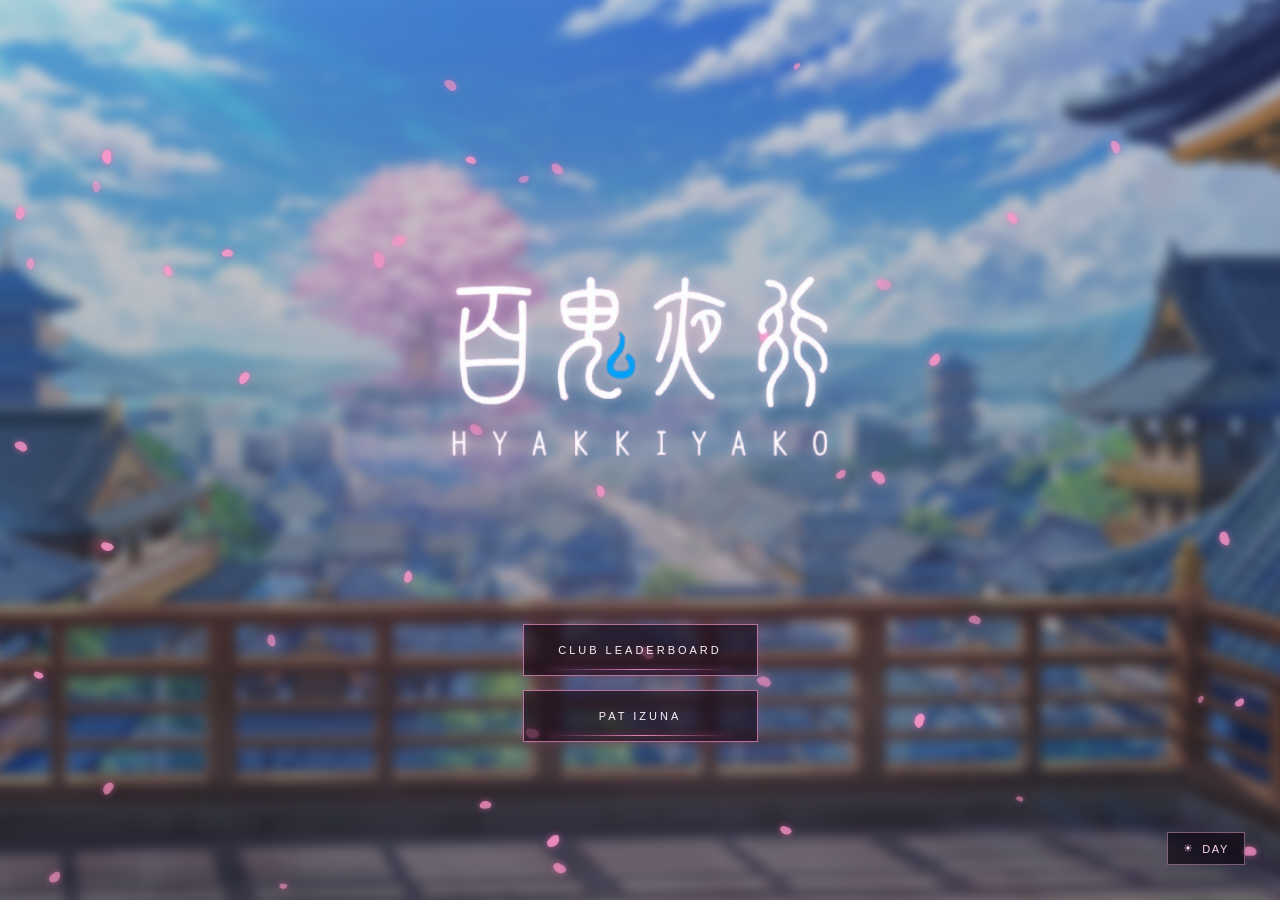
==== commit 48bf4650: "Update index.html" ====
--- a/index.html
+++ b/index.html
@@ -78,16 +78,6 @@
 
 
 <body>
-
-
-<!-- =====================================================
-     PARTICLE CANVAS
-===================================================== -->
-
-<canvas
-    id="particleCanvas"
-></canvas>
-
 
 
 <!-- =====================================================
@@ -100,7 +90,23 @@
 >
 
 
-    <!-- Background -->
+    <!-- =====================================================
+         PARTICLE CANVAS
+         
+         สำคัญ:
+         Canvas ถูกย้ายเข้ามาอยู่ใน Menu Screen
+         เพื่อให้ Sakura อยู่เหนือ Background
+         แต่ยังอยู่ใต้ Logo และปุ่ม
+    ===================================================== -->
+
+    <canvas
+        id="particleCanvas"
+    ></canvas>
+
+
+    <!-- =====================================================
+         BACKGROUND
+    ===================================================== -->
 
     <div
         id="menuBackground"
@@ -124,8 +130,9 @@
     </div>
 
 
-
-    <!-- Logo -->
+    <!-- =====================================================
+         LOGO
+    ===================================================== -->
 
     <div
         id="logoContainer"
@@ -142,8 +149,9 @@
     </div>
 
 
-
-    <!-- Menu buttons -->
+    <!-- =====================================================
+         MENU BUTTONS
+    ===================================================== -->
 
     <div
         id="menuButtons"
@@ -153,6 +161,7 @@
         <button
             id="leaderboardButton"
             class="menu-button"
+            type="button"
         >
 
             <span>
@@ -169,6 +178,7 @@
         <button
             id="patButton"
             class="menu-button"
+            type="button"
         >
 
             <span>
@@ -184,8 +194,9 @@
     </div>
 
 
-
-    <!-- Day / Night -->
+    <!-- =====================================================
+         DAY / NIGHT
+    ===================================================== -->
 
     <button
         id="modeToggle"
@@ -211,7 +222,6 @@
 </section>
 
 
-
 <!-- =====================================================
      LEADERBOARD SCREEN
 ===================================================== -->
@@ -227,7 +237,7 @@
     >
 
 
-        <!-- Header -->
+        <!-- HEADER -->
 
         <div
             class="leaderboard-header"
@@ -248,8 +258,7 @@
         </div>
 
 
-
-        <!-- Boss selector -->
+        <!-- BOSS SELECTOR -->
 
         <div
             class="boss-selector"
@@ -258,13 +267,18 @@
             <button
                 id="ta85Button"
                 class="boss-button"
-            >
-
-                <span class="boss-code">
+                type="button"
+            >
+
+                <span
+                    class="boss-code"
+                >
                     TA85
                 </span>
 
-                <span class="boss-name">
+                <span
+                    class="boss-name"
+                >
                     KAITEN
                 </span>
 
@@ -274,13 +288,18 @@
             <button
                 id="ga33Button"
                 class="boss-button active"
-            >
-
-                <span class="boss-code">
+                type="button"
+            >
+
+                <span
+                    class="boss-code"
+                >
                     GA33
                 </span>
 
-                <span class="boss-name">
+                <span
+                    class="boss-name"
+                >
                     KUROKAGE
                 </span>
 
@@ -289,8 +308,7 @@
         </div>
 
 
-
-        <!-- Leaderboard content -->
+        <!-- LEADERBOARD -->
 
         <div
             id="leaderboardContent"
@@ -301,16 +319,16 @@
     </div>
 
 
-
     <button
         id="leaderboardBackButton"
         class="back-button"
+        type="button"
     >
         BACK
     </button>
 
+
 </section>
-
 
 
 <!-- =====================================================
@@ -399,18 +417,19 @@
     <button
         id="izunaBackButton"
         class="back-button"
+        type="button"
     >
         BACK
     </button>
 
+
 </section>
-
 
 
 <script
     src="./script.js"
 ></script>
 
+
 </body>
-
 </html>
--- a/style.css
+++ b/style.css
@@ -1,36 +1,78 @@
 /* =====================================================
-   GLOBAL
+   HYAKKIYAKO CLUB
+   SAKURA UI
+===================================================== */
+
+
+/* =====================================================
+   RESET
 ===================================================== */
 
 * {
-    box-sizing: border-box;
+
     margin: 0;
     padding: 0;
-}
+
+    box-sizing: border-box;
+
+}
+
 
 html,
 body {
+
     width: 100%;
     height: 100%;
-}
+
+    overflow: hidden;
+
+    background: #09050b;
+
+    font-family:
+        Arial,
+        Helvetica,
+        sans-serif;
+
+}
+
 
 body {
-    overflow: hidden;
-
-    font-family:
-        "Segoe UI",
-        Arial,
-        sans-serif;
-
-    background: #08070c;
-    color: #ffffff;
-}
-
-button {
-    font-family: inherit;
-}
+
+    position: relative;
+
+    color: #fff;
+
+}
+
+
+
+/* =====================================================
+   PARTICLE CANVAS
+===================================================== */
+
+#particleCanvas {
+
+    position: fixed;
+
+    inset: 0;
+
+    width: 100vw;
+    height: 100vh;
+
+    z-index: 4;
+
+    pointer-events: none;
+
+}
+
+
+
+/* =====================================================
+   SCREEN
+===================================================== */
 
 .screen {
+
     position: fixed;
 
     inset: 0;
@@ -38,448 +80,372 @@
     width: 100%;
     height: 100%;
 
+}
+
+
+
+/* =====================================================
+   MENU
+===================================================== */
+
+.menu-screen {
+
+    display: flex;
+
+    flex-direction: column;
+
+    justify-content: center;
+
+    align-items: center;
+
+    z-index: 5;
+
+    background: transparent;
+
+}
+
+
+
+/* =====================================================
+   BACKGROUND
+===================================================== */
+
+.menu-background {
+
+    position: absolute;
+
+    inset: -5%;
+
+    overflow: hidden;
+
+    z-index: 0;
+
+}
+
+
+.background-layer {
+
+    position: absolute;
+
+    inset: 0;
+
+    background-size: cover;
+
+    background-position: center;
+
+    filter:
+        blur(5px)
+        saturate(0.95);
+
+    transform:
+        scale(1.05);
+
+    transition:
+        opacity 2.2s
+        cubic-bezier(.4,0,.2,1);
+
+}
+
+
+.background-day {
+
+    background-image:
+        url("./background-day.png");
+
+    opacity: 1;
+
+}
+
+
+.background-night {
+
+    background-image:
+        url("./background-night.png");
+
     opacity: 0;
-    visibility: hidden;
+
+}
+
+
+body.night-mode
+.background-day {
+
+    opacity: 0;
+
+}
+
+
+body.night-mode
+.background-night {
+
+    opacity: 1;
+
+}
+
+
+
+/* =====================================================
+   BACKGROUND OVERLAY
+===================================================== */
+
+.background-overlay {
+
+    position: absolute;
+
+    inset: 0;
+
+    background:
+
+        linear-gradient(
+            180deg,
+            rgba(25,5,25,0.12),
+            rgba(10,3,14,0.48)
+        );
 
     pointer-events: none;
 
-    transition:
-        opacity 0.45s ease,
-        visibility 0.45s ease;
-}
-
-.screen.active {
-    opacity: 1;
-    visibility: visible;
-
-    pointer-events: auto;
-}
-
-
-/* =====================================================
-   MENU BACKGROUND
-===================================================== */
-
-.menu-screen {
-    overflow: hidden;
-
-    background:
+}
+
+
+
+/* =====================================================
+   ATMOSPHERIC GLOW
+===================================================== */
+
+.menu-background::after {
+
+    content: "";
+
+    position: absolute;
+
+    inset: 0;
+
+    background:
+
         radial-gradient(
             circle at center,
-            rgba(255, 150, 210, 0.12),
-            transparent 45%
-        ),
-        #08070c;
-}
-
-/* =====================================================
-   IMMERSIVE DAY / NIGHT BACKGROUND
-===================================================== */
-
-.menu-background {
-    position: absolute;
-
-    inset: -4%;
-
-    overflow: hidden;
-
-    transform: scale(1.05);
-
-    z-index: 0;
-}
-
-
-/* =====================================================
-   BACKGROUND LAYERS
-===================================================== */
-
-.background-layer {
-    position: absolute;
-
-    inset: 0;
-
-    background-size: cover;
-    background-position: center;
-
-    filter:
-        blur(5px);
-
-    transition:
-        opacity 2.2s
-        cubic-bezier(.4, 0, .2, 1);
-
-    transform:
-        scale(1.04);
-}
-
-
-/* DAY */
-
-.background-day {
-    background-image:
-        url("./background-day.png");
-
-    opacity: 1;
-}
-
-
-/* NIGHT */
-
-.background-night {
-    background-image:
-        url("./background-night.png");
-
-    opacity: 0;
-}
-
-
-/* =====================================================
-   NIGHT MODE
-===================================================== */
-
-body.night-mode
-.background-day {
-
-    opacity: 0;
-
-}
-
-
-body.night-mode
-.background-night {
-
-    opacity: 1;
-
-}
-
-
-/* =====================================================
-   ATMOSPHERIC OVERLAY
-===================================================== */
-
-.background-overlay {
-    position: absolute;
-
-    inset: 0;
-
-    background:
-        linear-gradient(
-            180deg,
-            rgba(20, 5, 18, 0.12),
-            rgba(10, 4, 14, 0.42)
-        );
-
-    pointer-events: none;
-
-    z-index: 3;
-}
-
-
-/* =====================================================
-   IMMERSIVE BACKGROUND TRANSITION
-===================================================== */
-
-.menu-background::after {
-    content: "";
-
-    position: absolute;
-
-    inset: 0;
-
-    background:
-        radial-gradient(
-            circle at center,
-            rgba(255, 140, 210, 0.10),
+            rgba(255,145,210,0.10),
             transparent 55%
         );
 
-    opacity: 0.7;
-
-    pointer-events: none;
+    opacity: 0.75;
 
     transition:
         opacity 2.2s ease;
 
-    z-index: 4;
+    pointer-events: none;
+
 }
 
 
 body.night-mode
 .menu-background::after {
 
-    opacity: 0.25;
-
-}
-
-
-/* =====================================================
-   PARTICLE CANVAS
-===================================================== */
-
-#particleCanvas {
+    opacity: 0.28;
+
+}
+
+
+
+/* =====================================================
+   LOGO
+===================================================== */
+
+.logo-container {
+
+    position: relative;
+
+    z-index: 7;
+
+    width:
+        min(70vw, 760px);
+
+    display: flex;
+
+    justify-content: center;
+
+    align-items: center;
+
+    opacity: 1;
+
+    transform:
+        scale(1);
+
+    filter:
+        blur(0);
+
+    transition:
+
+        opacity 0.55s ease,
+
+        transform 0.55s ease,
+
+        filter 0.55s ease;
+
+}
+
+
+#logo {
+
+    display: block;
+
+    width: 100%;
+
+    height: auto;
+
+    object-fit: contain;
+
+    filter:
+
+        drop-shadow(
+            0 0 5px
+            rgba(255,255,255,0.32)
+        )
+
+        drop-shadow(
+            0 0 15px
+            rgba(255,110,190,0.22)
+        );
+
+}
+
+
+
+/* =====================================================
+   MENU BUTTONS
+===================================================== */
+
+.menu-buttons {
+
+    position: relative;
+
+    z-index: 8;
+
+    margin-top: 38px;
+
+    display: flex;
+
+    flex-direction: column;
+
+    gap: 14px;
+
+    align-items: center;
+
+}
+
+
+.menu-button {
+
+    position: relative;
+
+    width: 235px;
+
+    height: 52px;
+
+    border:
+
+        1px solid
+        rgba(255,160,215,0.65);
+
+    background:
+
+        rgba(20,5,20,0.62);
+
+    color: #fff1fa;
+
+    font-size: 11px;
+
+    font-weight: 500;
+
+    letter-spacing: 3px;
+
+    cursor: pointer;
+
+    box-shadow:
+
+        0 0 10px
+        rgba(255,100,190,0.16),
+
+        inset 0 0 12px
+        rgba(255,120,200,0.035);
+
+    transition:
+
+        transform 0.25s ease,
+
+        border-color 0.25s ease,
+
+        background 0.25s ease,
+
+        box-shadow 0.25s ease;
+
+}
+
+
+.menu-button:hover {
+
+    transform:
+        translateY(-2px);
+
+    border-color:
+        rgba(255,190,230,0.95);
+
+    background:
+        rgba(90,20,70,0.28);
+
+    box-shadow:
+
+        0 0 13px
+        rgba(255,100,190,0.38),
+
+        0 0 28px
+        rgba(255,80,180,0.14);
+
+}
+
+
+.button-line {
+
     position: absolute;
 
-    inset: 0;
-
-    width: 100%;
-    height: 100%;
-
-    pointer-events: none;
-
-    z-index: 2;
-}
-
-
-/* =====================================================
-   MENU CONTENT
-===================================================== */
-
-.menu-content {
-    position: relative;
-
-    z-index: 5;
-
-    width: 100%;
-    height: 100%;
-
-    display: grid;
-
-    grid-template-rows:
-        1fr
-        auto
-        1fr;
-
-    align-items: center;
-    justify-items: center;
-
-    padding:
-        clamp(20px, 5vw, 70px);
-}
-
-
-/* =====================================================
-   LOGO
-===================================================== */
-
-.logo-container {
-    position: relative;
-
-    width: min(
-        65vw,
-        760px
-    );
-
-    max-height: 42vh;
-
-    display: flex;
-
-    justify-content: center;
-    align-items: center;
-
-    grid-row: 1;
-
-    transition:
-        opacity 0.5s ease,
-        transform 0.5s ease;
-}
-
-.main-logo {
-    display: block;
-
-    width: 100%;
-    height: auto;
-
-    max-height: 42vh;
-
-    object-fit: contain;
-
-    /*
-       Logo stays sharp.
-       Background is blurred instead.
-    */
-
-    filter:
-        drop-shadow(
-            0 0 10px rgba(255, 130, 205, 0.8)
-        )
-        drop-shadow(
-            0 0 28px rgba(255, 75, 180, 0.45)
-        );
-
-    user-select: none;
-}
-
-.logo-container.logo-disappear {
-    opacity: 0;
-
-    transform:
-        scale(1.05);
-}
-
-
-/* =====================================================
-   MENU BUTTONS
-===================================================== */
-
-.menu-buttons {
-    grid-row: 2;
-
-    width:
-        min(
-            92vw,
-            580px
-        );
-
-    display: grid;
-
-    gap: 14px;
-}
-
-.menu-button {
-    position: relative;
-
-    width: 100%;
-
-    min-height: 76px;
-
-    padding:
-        14px
-        28px;
-
-    border: 1px solid
-        rgba(255, 170, 220, 0.48);
-
-    background:
-        linear-gradient(
-            90deg,
-            rgba(25, 10, 25, 0.82),
-            rgba(75, 22, 57, 0.66)
-        );
-
-    color: #ffffff;
-
-    cursor: pointer;
-
-    text-align: left;
-
-    overflow: hidden;
-
-    transition:
-        transform 0.2s ease,
-        border-color 0.2s ease,
-        box-shadow 0.2s ease,
-        background 0.2s ease;
-}
-
-.menu-button::before {
-    content: "";
-
-    position: absolute;
-
-    inset: 0;
-
-    background:
+    left: 25px;
+    right: 25px;
+
+    bottom: 5px;
+
+    height: 1px;
+
+    background:
+
         linear-gradient(
             90deg,
             transparent,
-            rgba(255, 160, 215, 0.13),
+            rgba(255,150,215,0.85),
             transparent
         );
 
-    transform:
-        translateX(-100%);
-
-    transition:
-        transform 0.5s ease;
-}
-
-.menu-button:hover {
-    transform:
-        translateX(5px);
-
-    border-color:
-        rgba(255, 190, 230, 0.9);
-
     box-shadow:
-        0 0 20px
-        rgba(255, 85, 190, 0.3);
-
-    background:
-        linear-gradient(
-            90deg,
-            rgba(55, 14, 46, 0.9),
-            rgba(100, 30, 75, 0.72)
-        );
-}
-
-.menu-button:hover::before {
-    transform:
-        translateX(100%);
-}
-
-.menu-button-main {
-    display: block;
-
-    font-size:
-        clamp(17px, 2vw, 23px);
-
-    font-weight: 700;
-
-    letter-spacing:
-        0.12em;
-}
-
-.menu-button-sub {
-    display: block;
-
-    margin-top: 4px;
-
-    font-size: 10px;
-
-    letter-spacing:
-        0.25em;
-
-    color:
-        rgba(255, 190, 225, 0.72);
-}
-
-.button-line {
+
+        0 0 6px
+        rgba(255,100,190,0.65);
+
+}
+
+
+
+/* =====================================================
+   DAY NIGHT BUTTON
+===================================================== */
+
+.mode-toggle {
+
     position: absolute;
 
-    left: 0;
-    bottom: 0;
-
-    width: 0;
-    height: 2px;
-
-    background:
-        #ff9dd4;
-
-    box-shadow:
-        0 0 10px
-        #ff79c7;
-
-    transition:
-        width 0.3s ease;
-}
-
-.menu-button:hover .button-line {
-    width: 100%;
-}
-
-
-/* =====================================================
-   DAY / NIGHT BUTTON
-===================================================== */
-
-.mode-toggle {
-    position: absolute;
-
     right:
-        clamp(16px, 3vw, 35px);
+        clamp(16px,3vw,35px);
 
     bottom:
-        clamp(16px, 3vw, 35px);
+        clamp(16px,3vw,35px);
 
     z-index: 10;
 
@@ -490,15 +456,15 @@
     gap: 8px;
 
     padding:
-        9px
-        15px;
+        9px 15px;
 
     border:
+
         1px solid
-        rgba(255, 175, 220, 0.45);
-
-    background:
-        rgba(15, 8, 18, 0.72);
+        rgba(255,175,220,0.45);
+
+    background:
+        rgba(15,8,18,0.72);
 
     color:
         #ffd8ed;
@@ -511,1220 +477,1142 @@
     font-size: 11px;
 
     transition:
-        0.2s ease;
-}
-
-
-/* =====================================================
-   DAY / NIGHT ICON TRANSITION
-===================================================== */
+
+        border-color 0.3s ease,
+
+        background 0.3s ease,
+
+        box-shadow 0.3s ease;
+
+}
+
+
+.mode-toggle:hover {
+
+    border-color:
+        #ff9bd2;
+
+    box-shadow:
+
+        0 0 16px
+        rgba(255,100,190,0.35);
+
+}
+
 
 #modeIcon,
 #modeText {
+
     transition:
+
         opacity 0.35s ease,
+
         transform 0.35s ease;
-}
-
-
-.mode-toggle:hover {
+
+}
+
+
+
+/* =====================================================
+   LEADERBOARD
+===================================================== */
+
+.leaderboard-screen {
+
+    display: flex;
+
+    justify-content: center;
+
+    align-items: center;
+
+    padding:
+        30px;
+
+    opacity: 0;
+
+    visibility: hidden;
+
+    pointer-events: none;
+
+    transform:
+        scale(1.03);
+
+    background:
+
+        radial-gradient(
+            ellipse at center,
+            rgba(150,35,110,0.12),
+            transparent 55%
+        ),
+
+        #08040a;
+
+    z-index: 20;
+
+    transition:
+
+        opacity 0.65s ease,
+
+        transform 0.65s ease,
+
+        visibility 0.65s ease;
+
+}
+
+
+.leaderboard-screen.active {
+
+    opacity: 1;
+
+    visibility: visible;
+
+    pointer-events: auto;
+
+    transform:
+        scale(1);
+
+}
+
+
+
+/* =====================================================
+   LEADERBOARD CONTAINER
+===================================================== */
+
+.leaderboard-container {
+
+    position: relative;
+
+    width:
+        min(1180px, 94vw);
+
+    height:
+        min(88vh, 900px);
+
+    padding:
+        28px 32px 30px;
+
+    overflow-y: auto;
+
+    background:
+
+        linear-gradient(
+            180deg,
+            rgba(35,10,32,0.93),
+            rgba(10,4,13,0.97)
+        );
+
+    border:
+
+        1px solid
+        rgba(255,130,205,0.32);
+
+    box-shadow:
+
+        0 0 30px
+        rgba(255,80,180,0.09),
+
+        inset 0 0 40px
+        rgba(255,100,190,0.025);
+
+}
+
+
+.leaderboard-container::-webkit-scrollbar {
+
+    width: 5px;
+
+}
+
+
+.leaderboard-container::-webkit-scrollbar-thumb {
+
+    background:
+        rgba(255,135,205,0.35);
+
+}
+
+
+
+/* =====================================================
+   HEADER
+===================================================== */
+
+.leaderboard-title {
+
+    text-align: center;
+
+    color:
+        #fff2fa;
+
+    font-size: 27px;
+
+    font-weight: 400;
+
+    letter-spacing: 7px;
+
+    text-shadow:
+
+        0 0 10px
+        rgba(255,130,205,0.35);
+
+}
+
+
+.leaderboard-subtitle {
+
+    margin-top: 9px;
+
+    text-align: center;
+
+    color:
+        rgba(255,190,225,0.55);
+
+    font-size: 10px;
+
+    letter-spacing: 5px;
+
+}
+
+
+
+/* =====================================================
+   BOSS SELECTOR
+===================================================== */
+
+.boss-selector {
+
+    display: flex;
+
+    justify-content: center;
+
+    gap: 12px;
+
+    margin:
+        25px 0 25px;
+
+}
+
+
+.boss-button {
+
+    width: 175px;
+
+    height: 55px;
+
+    display: flex;
+
+    flex-direction: column;
+
+    justify-content: center;
+
+    align-items: center;
+
+    gap: 3px;
+
+    border:
+
+        1px solid
+        rgba(255,150,215,0.30);
+
+    background:
+        rgba(40,8,34,0.48);
+
+    color:
+        rgba(255,215,235,0.65);
+
+    cursor: pointer;
+
+    transition:
+
+        border-color 0.25s ease,
+
+        background 0.25s ease,
+
+        box-shadow 0.25s ease,
+
+        transform 0.25s ease;
+
+}
+
+
+.boss-button:hover {
+
+    transform:
+        translateY(-2px);
+
     border-color:
-        #ff9bd2;
+        rgba(255,180,225,0.65);
+
+}
+
+
+.boss-button.active {
+
+    border-color:
+        rgba(255,150,215,0.9);
+
+    background:
+        rgba(105,20,80,0.35);
+
+    color:
+        #fff;
 
     box-shadow:
-        0 0 16px
-        rgba(255, 100, 190, 0.35);
-}
-
-
-/* =====================================================
-   SECONDARY SCREENS
-===================================================== */
-
-.secondary-screen {
-    overflow-y: auto;
-    overflow-x: hidden;
-
-    background:
-        radial-gradient(
-            circle at 50% 0%,
-            rgba(255, 100, 195, 0.12),
-            transparent 45%
-        ),
+
+        0 0 18px
+        rgba(255,90,185,0.20);
+
+}
+
+
+.boss-code {
+
+    font-size: 15px;
+
+    letter-spacing: 3px;
+
+    font-weight: 600;
+
+}
+
+
+.boss-name {
+
+    font-size: 9px;
+
+    letter-spacing: 3px;
+
+    opacity: 0.75;
+
+}
+
+
+
+/* =====================================================
+   LEADERBOARD CONTENT
+===================================================== */
+
+.leaderboard-content {
+
+    width: 100%;
+
+}
+
+
+
+/* =====================================================
+   TOP 3
+===================================================== */
+
+.hero-rankings {
+
+    display: grid;
+
+    grid-template-columns:
+        repeat(3, 1fr);
+
+    gap: 14px;
+
+    margin-bottom: 18px;
+
+}
+
+
+.hero-card {
+
+    position: relative;
+
+    min-height: 180px;
+
+    padding:
+        22px 16px;
+
+    display: flex;
+
+    flex-direction: column;
+
+    justify-content: center;
+
+    align-items: center;
+
+    text-align: center;
+
+    border:
+
+        1px solid
+        rgba(255,160,215,0.38);
+
+    background:
+
         linear-gradient(
-            135deg,
-            #08070c,
-            #130912 50%,
-            #08070c
+            180deg,
+            rgba(70,15,55,0.55),
+            rgba(25,7,23,0.78)
         );
-}
-
-.secondary-screen::before {
+
+    box-shadow:
+
+        inset 0 0 25px
+        rgba(255,100,190,0.035),
+
+        0 0 18px
+        rgba(255,80,180,0.06);
+
+}
+
+
+.hero-card::before {
+
     content: "";
 
-    position: fixed;
-
-    inset: 0;
+    position: absolute;
+
+    inset: 7px;
+
+    border:
+
+        1px solid
+        rgba(255,170,220,0.10);
 
     pointer-events: none;
 
-    background-image:
-        linear-gradient(
-            rgba(255, 150, 215, 0.018) 1px,
-            transparent 1px
-        ),
-        linear-gradient(
-            90deg,
-            rgba(255, 150, 215, 0.018) 1px,
-            transparent 1px
-        );
-
-    background-size:
-        45px 45px;
-
-    z-index: 0;
-}
-
-.screen-topbar {
-    position: relative;
-
-    z-index: 5;
-
-    min-height: 100px;
+}
+
+
+.hero-rank {
+
+    font-size: 13px;
+
+    letter-spacing: 4px;
+
+    color:
+        rgba(255,210,235,0.65);
+
+    margin-bottom: 7px;
+
+}
+
+
+.hero-crown {
+
+    position: absolute;
+
+    top: 12px;
+
+    font-size: 18px;
+
+}
+
+
+.hero-name {
+
+    font-size: 19px;
+
+    color:
+        #fff5fb;
+
+    font-weight: 500;
+
+    max-width: 95%;
+
+    overflow: hidden;
+
+    text-overflow: ellipsis;
+
+}
+
+
+.hero-score {
+
+    margin-top: 14px;
+
+    font-size: 42px;
+
+    line-height: 1;
+
+    font-weight: 600;
+
+    color:
+        #fff0fa;
+
+    text-shadow:
+
+        0 0 13px
+        rgba(255,130,205,0.32);
+
+}
+
+
+.hero-na {
+
+    color:
+        #ffb6d9;
+
+}
+
+
+
+/* =====================================================
+   RANKING LIST
+===================================================== */
+
+.ranking-list {
 
     display: flex;
 
+    flex-direction: column;
+
+    gap: 6px;
+
+}
+
+
+.rank-row {
+
+    display: grid;
+
+    grid-template-columns:
+        58px
+        minmax(0,1fr)
+        120px;
+
     align-items: center;
 
+    min-height: 47px;
+
+    padding:
+        0 14px;
+
+    border:
+
+        1px solid
+        rgba(255,150,215,0.10);
+
+    background:
+        rgba(40,10,35,0.34);
+
+    transition:
+
+        background 0.2s ease,
+
+        border-color 0.2s ease;
+
+}
+
+
+.rank-row:hover {
+
+    background:
+        rgba(90,20,70,0.27);
+
+    border-color:
+        rgba(255,150,215,0.25);
+
+}
+
+
+.rank-number {
+
+    color:
+        rgba(255,195,225,0.55);
+
+    font-size: 12px;
+
+    letter-spacing: 2px;
+
+}
+
+
+.rank-name {
+
+    color:
+        #fceaf5;
+
+    font-size: 13px;
+
+    min-width: 0;
+
+    white-space: nowrap;
+
+    overflow: hidden;
+
+    text-overflow: ellipsis;
+
+}
+
+
+.rank-score {
+
+    text-align: right;
+
+    color:
+        rgba(255,220,238,0.80);
+
+    font-size: 13px;
+
+    letter-spacing: 1px;
+
+}
+
+
+
+/* =====================================================
+   N/A WARNING
+===================================================== */
+
+.rank-warning {
+
+    display: inline-flex;
+
+    align-items: center;
+
     justify-content: center;
 
-    padding:
-        20px
-        70px;
-
-    border-bottom:
+    width: 17px;
+
+    height: 17px;
+
+    margin-left: 7px;
+
+    border:
+
         1px solid
-        rgba(255, 150, 215, 0.18);
-}
-
-.screen-title-group {
-    text-align: center;
-}
-
-.screen-title {
-    font-size:
-        clamp(22px, 3vw, 36px);
-
-    font-weight: 800;
-
-    letter-spacing:
-        0.18em;
-
-    text-shadow:
-        0 0 15px
-        rgba(255, 110, 195, 0.5);
-}
-
-.screen-subtitle {
-    margin-top: 5px;
+        rgba(255,90,140,0.80);
+
+    border-radius: 50%;
+
+    color:
+        #ff9fbe;
 
     font-size: 10px;
 
-    letter-spacing:
-        0.35em;
-
-    color:
-        rgba(255, 190, 225, 0.68);
-}
-
-
-/* =====================================================
-   BACK BUTTON
-===================================================== */
-
-.back-button {
-    position: absolute;
-
-    left: 22px;
-
-    top: 50%;
-
-    transform:
-        translateY(-50%);
-
-    min-width: 88px;
-
-    padding:
-        10px
-        18px;
-
-    border:
-        1px solid
-        rgba(255, 170, 220, 0.4);
-
-    background:
-        rgba(20, 8, 20, 0.75);
-
-    color:
-        #ffd6eb;
-
-    cursor: pointer;
-
-    font-size: 11px;
-
-    letter-spacing:
-        0.15em;
-
-    transition:
-        0.2s ease;
-}
-
-.back-button:hover {
-    border-color:
-        #ff9dd4;
+    font-weight: 700;
+
+    vertical-align: middle;
 
     box-shadow:
-        0 0 15px
-        rgba(255, 100, 190, 0.3);
-
-    background:
-        rgba(75, 20, 55, 0.75);
-}
-
-
-/* =====================================================
-   SEASON SELECTOR
-===================================================== */
-
-.season-selector {
-    position: relative;
-
-    z-index: 4;
-
-    width:
-        min(
-            94vw,
-            1100px
-        );
-
-    margin:
-        25px auto
-        18px;
-
-    display: grid;
-
-    grid-template-columns:
-        repeat(2, 1fr);
-
-    gap: 12px;
-}
-
-.season-option {
-    min-height: 65px;
-
-    display: grid;
-
-    grid-template-columns:
-        auto 1fr;
-
-    align-items: center;
-
-    gap: 15px;
-
-    padding:
-        10px
-        22px;
-
-    border:
-        1px solid
-        rgba(255, 160, 215, 0.25);
-
-    background:
-        rgba(30, 10, 27, 0.65);
-
-    color: white;
-
-    cursor: pointer;
-
-    text-align: left;
-
-    transition:
-        0.2s ease;
-}
-
-.season-option:hover,
-.season-option.active {
-    border-color:
-        rgba(255, 170, 220, 0.75);
-
-    background:
-        linear-gradient(
-            90deg,
-            rgba(100, 25, 75, 0.5),
-            rgba(45, 12, 38, 0.75)
-        );
-
-    box-shadow:
-        0 0 20px
-        rgba(255, 90, 190, 0.18);
-}
-
-.season-code {
-    font-size: 20px;
-
-    font-weight: 800;
-
-    color:
-        #ffb4dc;
-
-    text-shadow:
-        0 0 10px
-        rgba(255, 100, 190, 0.5);
-}
-
-.season-name {
-    font-size: 14px;
-
-    letter-spacing:
-        0.2em;
-}
-
-
-/* =====================================================
-   LEADERBOARD
-===================================================== */
-
-.leaderboard-list {
-    position: relative;
-
-    z-index: 3;
-
-    width:
-        min(
-            94vw,
-            1100px
-        );
-
-    margin:
-        0 auto
-        50px;
-
-    display: grid;
-
-    gap: 10px;
-}
-
-
-/* =====================================================
-   NORMAL ROW
-===================================================== */
-
-.rank-row {
-    position: relative;
-
-    min-height: 68px;
-
-    display: grid;
-
-    grid-template-columns:
-        70px
-        minmax(0, 1fr)
-        130px;
-
-    align-items: center;
-
-    gap: 15px;
-
-    padding:
-        10px
-        22px;
-
-    border:
-        1px solid
-        rgba(255, 155, 210, 0.16);
-
-    background:
-        linear-gradient(
-            90deg,
-            rgba(25, 9, 24, 0.88),
-            rgba(35, 12, 32, 0.72)
-        );
-
-    transition:
-        0.2s ease;
-}
-
-.rank-row:hover {
-    border-color:
-        rgba(255, 165, 215, 0.45);
-
-    transform:
-        translateX(3px);
-
-    box-shadow:
-        0 0 18px
-        rgba(255, 90, 185, 0.12);
-}
-
-.rank-number {
-    font-size: 17px;
-
-    font-weight: 700;
-
-    color:
-        rgba(255, 190, 225, 0.65);
-
-    letter-spacing:
-        0.05em;
-}
-
-.rank-name {
-    min-width: 0;
-
-    display: flex;
-
-    align-items: center;
-
-    gap: 8px;
-
-    font-size:
-        clamp(13px, 1.5vw, 17px);
-
-    overflow: hidden;
-}
-
-.rank-name-text {
-    overflow: hidden;
-
-    text-overflow: ellipsis;
-
-    white-space: nowrap;
-}
-
-.rank-score {
-    text-align: right;
-
-    font-size: 16px;
-
-    font-weight: 700;
-
-    color:
-        #ffd6eb;
-
-    letter-spacing:
-        0.06em;
-}
-
-
-/* =====================================================
-   N/A WARNING
-===================================================== */
-
-.na-warning {
-    flex: 0 0 auto;
-
-    width: 21px;
-    height: 21px;
-
-    display: inline-flex;
-
-    justify-content: center;
-    align-items: center;
-
-    border:
-        1px solid
-        #ff7cbf;
-
-    border-radius: 50%;
-
-    background:
-        rgba(125, 15, 70, 0.8);
-
-    color:
-        #ffffff;
-
-    font-size: 12px;
-
-    font-weight: 900;
-
-    line-height: 1;
-
-    box-shadow:
+
         0 0 8px
-        rgba(255, 60, 165, 0.7);
+        rgba(255,70,130,0.35);
 
     animation:
-        warningPulse 1.5s infinite;
-
-    cursor: help;
-}
-
-.na-warning::after {
-    content:
-        "RANKING DATA UNAVAILABLE";
-
-    position: absolute;
-
-    bottom:
-        calc(100% + 9px);
-
-    left: 50%;
-
-    transform:
-        translateX(-50%)
-        translateY(4px);
-
-    width: max-content;
-
-    max-width: 220px;
-
-    padding:
-        7px
-        10px;
-
-    border:
-        1px solid
-        rgba(255, 150, 215, 0.45);
-
-    background:
-        rgba(20, 5, 18, 0.96);
-
-    color:
-        #ffd8ec;
-
-    font-size: 9px;
-
-    letter-spacing:
-        0.08em;
-
-    white-space: nowrap;
-
-    opacity: 0;
-
-    pointer-events: none;
-
-    transition:
-        0.18s ease;
-}
-
-.na-warning:hover::after {
-    opacity: 1;
-
-    transform:
-        translateX(-50%)
-        translateY(0);
-}
+        warningPulse 1.8s
+        ease-in-out infinite;
+
+}
+
 
 @keyframes warningPulse {
 
     0%,
     100% {
-        transform: scale(1);
+
+        opacity: 0.72;
 
         box-shadow:
-            0 0 7px
-            rgba(255, 60, 165, 0.5);
+            0 0 6px
+            rgba(255,70,130,0.25);
+
     }
 
     50% {
-        transform: scale(1.08);
+
+        opacity: 1;
 
         box-shadow:
-            0 0 15px
-            rgba(255, 70, 175, 0.9);
+            0 0 12px
+            rgba(255,70,130,0.55);
+
     }
-}
-
-
-/* =====================================================
-   TOP 3 HERO CARDS
-===================================================== */
-
-.top-three {
-    display: grid;
-
-    grid-template-columns:
-        repeat(3, 1fr);
-
-    gap: 14px;
-
-    margin-bottom: 18px;
-}
-
-.hero-card {
+
+}
+
+
+
+/* =====================================================
+   TA85 WIP
+===================================================== */
+
+.wip-panel {
+
+    min-height: 300px;
+
+    display: flex;
+
+    flex-direction: column;
+
+    justify-content: center;
+
+    align-items: center;
+
+    text-align: center;
+
+    border:
+
+        1px dashed
+        rgba(255,150,215,0.25);
+
+    background:
+        rgba(40,10,35,0.20);
+
+}
+
+
+.wip-title {
+
+    color:
+        #fff0fa;
+
+    font-size: 19px;
+
+    letter-spacing: 5px;
+
+}
+
+
+.wip-text {
+
+    margin-top: 13px;
+
+    color:
+        rgba(255,190,225,0.50);
+
+    font-size: 10px;
+
+    letter-spacing: 3px;
+
+}
+
+
+
+/* =====================================================
+   BACK BUTTON
+===================================================== */
+
+.back-button {
+
+    position: absolute;
+
+    left: 50%;
+
+    bottom: 22px;
+
+    transform:
+        translateX(-50%);
+
+    width: 135px;
+
+    height: 40px;
+
+    border:
+
+        1px solid
+        rgba(255,150,215,0.48);
+
+    background:
+        rgba(30,8,25,0.78);
+
+    color:
+        #ffeaf5;
+
+    font-size: 10px;
+
+    letter-spacing: 4px;
+
+    cursor: pointer;
+
+    transition:
+
+        border-color 0.25s ease,
+
+        background 0.25s ease,
+
+        box-shadow 0.25s ease;
+
+}
+
+
+.back-button:hover {
+
+    border-color:
+        rgba(255,190,230,0.9);
+
+    background:
+        rgba(90,20,70,0.35);
+
+    box-shadow:
+
+        0 0 14px
+        rgba(255,100,190,0.25);
+
+}
+
+
+
+/* =====================================================
+   IZUNA SCREEN
+===================================================== */
+
+.izuna-screen {
+
+    display: flex;
+
+    justify-content: center;
+
+    align-items: center;
+
+    opacity: 0;
+
+    visibility: hidden;
+
+    pointer-events: none;
+
+    transform:
+        scale(1.03);
+
+    background:
+
+        radial-gradient(
+            ellipse at center,
+            rgba(120,25,95,0.18),
+            transparent 55%
+        ),
+
+        #08040a;
+
+    z-index: 20;
+
+    transition:
+
+        opacity 0.65s ease,
+
+        transform 0.65s ease,
+
+        visibility 0.65s ease;
+
+}
+
+
+.izuna-screen.active {
+
+    opacity: 1;
+
+    visibility: visible;
+
+    pointer-events: auto;
+
+    transform:
+        scale(1);
+
+}
+
+
+.izuna-container {
+
+    display: flex;
+
+    flex-direction: column;
+
+    align-items: center;
+
+}
+
+
+.izuna-title {
+
+    font-size: 25px;
+
+    letter-spacing: 7px;
+
+    color:
+        #fff1fa;
+
+}
+
+
+.izuna-subtitle {
+
+    margin-top: 9px;
+
+    font-size: 10px;
+
+    letter-spacing: 4px;
+
+    color:
+        rgba(255,185,225,0.55);
+
+}
+
+
+.pet-score {
+
+    margin-top: 18px;
+
+    font-size: 13px;
+
+    color:
+        rgba(255,220,240,0.72);
+
+}
+
+
+#petSeconds {
+
+    color:
+        #ffacd3;
+
+    font-weight: 600;
+
+}
+
+
+.izuna-area {
+
     position: relative;
 
-    min-height: 205px;
-
-    display: grid;
-
-    grid-template-rows:
-        auto
-        1fr
-        auto;
-
-    align-items: center;
-
-    justify-items: center;
-
-    padding:
-        18px
-        15px;
-
-    border:
-        1px solid
-        rgba(255, 180, 225, 0.48);
-
-    background:
-        linear-gradient(
-            145deg,
-            rgba(68, 19, 55, 0.92),
-            rgba(23, 8, 23, 0.96)
-        );
-
-    overflow: hidden;
-
-    box-shadow:
-        0 0 25px
-        rgba(255, 85, 180, 0.14);
-
-    animation:
-        heroPulse 3s ease-in-out infinite;
-}
-
-.hero-card::before {
-    content: "";
+    width:
+        min(420px, 75vw);
+
+    margin-top: 12px;
+
+    cursor: grab;
+
+    user-select: none;
+
+    touch-action: none;
+
+}
+
+
+.izuna-area:active {
+
+    cursor: grabbing;
+
+}
+
+
+.izuna-image {
+
+    position: relative;
+
+    display: block;
+
+    width: 100%;
+
+    height: auto;
+
+    z-index: 2;
+
+    user-select: none;
+
+    pointer-events: none;
+
+}
+
+
+.izuna-pet {
 
     position: absolute;
 
-    inset: 5px;
-
-    border:
-        1px solid
-        rgba(255, 190, 225, 0.14);
-
-    pointer-events: none;
-}
-
-.hero-card::after {
-    content: "";
+    inset: 0;
+
+    opacity: 0;
+
+    transition:
+        opacity 0.18s ease;
+
+}
+
+
+.izuna-area.petting
+#izunaStatic {
+
+    opacity: 0;
+
+}
+
+
+.izuna-area.petting
+#izunaPet {
+
+    opacity: 1;
+
+}
+
+
+.pet-glow {
 
     position: absolute;
 
-    width: 130px;
-    height: 130px;
-
-    top: -55px;
-    right: -55px;
-
-    border-radius: 50%;
-
-    background:
-        rgba(255, 110, 195, 0.18);
-
-    filter: blur(20px);
-}
-
-.hero-card:nth-child(1) {
-    border-color:
-        rgba(255, 207, 140, 0.72);
-
-    background:
-        linear-gradient(
-            145deg,
-            rgba(90, 45, 55, 0.96),
-            rgba(27, 10, 25, 0.98)
-        );
-}
-
-.hero-card:nth-child(2) {
-    border-color:
-        rgba(235, 235, 255, 0.66);
-}
-
-.hero-card:nth-child(3) {
-    border-color:
-        rgba(230, 170, 130, 0.65);
-}
-
-.hero-rank {
-    position: relative;
-
-    z-index: 2;
-
-    font-size: 16px;
-
-    font-weight: 800;
-
-    letter-spacing:
-        0.2em;
-
-    color:
-        #ffd2ea;
-}
-
-.hero-card:nth-child(1) .hero-rank {
-    color:
-        #ffe0a4;
-}
-
-.hero-card:nth-child(2) .hero-rank {
-    color:
-        #f2f1ff;
-}
-
-.hero-card:nth-child(3) .hero-rank {
-    color:
-        #eabf9f;
-}
-
-.hero-name {
-    position: relative;
-
-    z-index: 2;
-
-    width: 100%;
-
-    text-align: center;
-
-    font-size:
-        clamp(16px, 2vw, 23px);
-
-    font-weight: 800;
-
-    overflow: hidden;
-
-    text-overflow: ellipsis;
-
-    white-space: nowrap;
-
-    text-shadow:
-        0 0 12px
-        rgba(255, 130, 205, 0.45);
-}
-
-.hero-score {
-    position: relative;
-
-    z-index: 2;
-
-    font-size:
-        clamp(25px, 3vw, 38px);
-
-    font-weight: 900;
-
-    letter-spacing:
-        0.08em;
-
-    color:
-        #ffffff;
-
-    text-shadow:
-        0 0 16px
-        rgba(255, 120, 205, 0.65);
-}
-
-.hero-score-label {
-    font-size: 8px;
-
-    letter-spacing:
-        0.28em;
-
-    color:
-        rgba(255, 205, 230, 0.6);
-
-    margin-top: -3px;
-}
-
-@keyframes heroPulse {
-
-    0%,
-    100% {
-        transform: translateY(0);
-
-        box-shadow:
-            0 0 25px
-            rgba(255, 85, 180, 0.13);
-    }
-
-    50% {
-        transform: translateY(-2px);
-
-        box-shadow:
-            0 0 32px
-            rgba(255, 85, 180, 0.22);
-    }
-}
-
-
-/* =====================================================
-   TOP 3 DECORATION
-===================================================== */
-
-.hero-decoration {
-    position: absolute;
-
-    top: 10px;
-    right: 14px;
-
-    font-size: 20px;
-
-    opacity: 0.9;
-}
-
-.hero-card:nth-child(1) .hero-decoration {
-    color: #ffe1a3;
-}
-
-.hero-card:nth-child(2) .hero-decoration {
-    color: #f0efff;
-}
-
-.hero-card:nth-child(3) .hero-decoration {
-    color: #eab99d;
-}
-
-
-/* =====================================================
-   IZUNA SCREEN
-===================================================== */
-
-.izuna-screen {
-    display: grid;
-
-    grid-template-rows:
-        auto
-        1fr;
-}
-
-.izuna-content {
-    position: relative;
-
-    z-index: 3;
-
-    min-height: 0;
-
-    display: grid;
-
-    grid-template-rows:
-        auto
-        minmax(240px, 1fr)
-        auto
-        auto;
-
-    justify-items: center;
-    align-items: center;
-
-    gap: 12px;
-
-    padding:
-        20px;
-}
-
-.pet-score {
-    font-size:
-        clamp(14px, 2vw, 19px);
-
-    color:
-        #ffd8ec;
-
-    letter-spacing:
-        0.05em;
-
-    text-align: center;
-}
-
-#petSeconds {
-    display: inline-block;
-
-    min-width: 70px;
-
-    color:
-        #ff9ed3;
-
-    font-weight: 800;
-
-    text-shadow:
-        0 0 12px
-        rgba(255, 80, 180, 0.7);
-}
-
-
-/* =====================================================
-   IZUNA AREA
-===================================================== */
-
-.izuna-area {
-    position: relative;
-
-    width:
-        min(
-            52vh,
-            55vw,
-            430px
-        );
-
-    aspect-ratio: 1 / 1;
-
-    display: flex;
-
-    justify-content: center;
-    align-items: center;
-
-    touch-action: none;
-
-    user-select: none;
-
-    cursor: grab;
-}
-
-.izuna-area:active {
-    cursor: grabbing;
-}
-
-.izuna-image {
-    position: absolute;
-
-    width: 100%;
-    height: 100%;
-
-    object-fit: contain;
-
-    user-select: none;
-
-    pointer-events: none;
-
-    transition:
-        opacity 0.12s ease,
-        transform 0.12s ease;
-
-    filter:
-        drop-shadow(
-            0 0 15px
-            rgba(255, 110, 195, 0.2)
-        );
-}
-
-.izuna-pet {
-    opacity: 0;
-}
-
-.izuna-area.petting #izunaStatic {
-    opacity: 0;
-}
-
-.izuna-area.petting #izunaPet {
-    opacity: 1;
+    left: 50%;
+
+    top: 38%;
+
+    width: 48%;
+
+    height: 35%;
 
     transform:
-        scale(1.015);
-
-    filter:
-        drop-shadow(
-            0 0 20px
-            rgba(255, 100, 195, 0.45)
-        );
-}
-
-
-/* =====================================================
-   PET GLOW
-===================================================== */
-
-.pet-glow {
-    position: absolute;
-
-    width: 65%;
-    height: 65%;
-
-    border-radius: 50%;
-
-    background:
+        translate(-50%,-50%);
+
+    background:
+
         radial-gradient(
-            circle,
-            rgba(255, 115, 200, 0.20),
+            ellipse,
+            rgba(255,120,200,0.20),
             transparent 70%
         );
 
-    filter: blur(20px);
+    filter:
+        blur(20px);
+
+    opacity: 0;
+
+    transition:
+        opacity 0.2s ease;
 
     pointer-events: none;
 
-    opacity: 0.65;
-
-    animation:
-        petGlow 3s ease-in-out infinite;
-}
-
-@keyframes petGlow {
-
-    0%,
-    100% {
-        transform: scale(0.92);
-        opacity: 0.45;
+}
+
+
+.izuna-area.petting
+.pet-glow {
+
+    opacity: 1;
+
+}
+
+
+.pet-instruction {
+
+    margin-top: 2px;
+
+    color:
+        rgba(255,180,220,0.45);
+
+    font-size: 9px;
+
+    letter-spacing: 4px;
+
+}
+
+
+
+/* =====================================================
+   MOBILE
+===================================================== */
+
+@media (max-width: 768px) {
+
+
+    .logo-container {
+
+        width: 84vw;
+
     }
 
-    50% {
-        transform: scale(1.08);
-        opacity: 0.72;
+
+    .menu-buttons {
+
+        margin-top: 28px;
+
     }
-}
-
-
-/* =====================================================
-   PET RINGS
-===================================================== */
-
-.pet-ring {
-    position: absolute;
-
-    border:
-        1px solid
-        rgba(255, 155, 215, 0.2);
-
-    border-radius: 50%;
-
-    pointer-events: none;
-
-    animation:
-        ringPulse 4s ease-in-out infinite;
-}
-
-.ring-1 {
-    width: 82%;
-    height: 82%;
-}
-
-.ring-2 {
-    width: 96%;
-    height: 96%;
-
-    animation-delay:
-        1s;
-}
-
-@keyframes ringPulse {
-
-    0%,
-    100% {
-        transform: scale(0.95);
-        opacity: 0.3;
+
+
+    .menu-button {
+
+        width: 205px;
+
+        height: 50px;
+
     }
 
-    50% {
-        transform: scale(1.02);
-        opacity: 0.65;
+
+    .boss-selector {
+
+        gap: 8px;
+
     }
-}
-
-.pet-instruction {
-    font-size:
-        clamp(13px, 1.6vw, 18px);
-
-    font-weight: 700;
-
-    letter-spacing:
-        0.25em;
-
-    color:
-        #ffc5e3;
-
-    text-shadow:
-        0 0 12px
-        rgba(255, 100, 190, 0.55);
-}
-
-.pet-subinstruction {
-    font-size: 9px;
-
-    letter-spacing:
-        0.25em;
-
-    color:
-        rgba(255, 200, 230, 0.42);
-}
-
-
-/* =====================================================
-   MOBILE
-===================================================== */
-
-@media (max-width: 700px) {
-
-    .logo-container {
-        width: 84vw;
-
-        max-height: 35vh;
+
+
+    .boss-button {
+
+        width: 145px;
+
+        height: 52px;
+
     }
 
-    .main-logo {
-        max-height: 35vh;
-    }
-
-    .menu-content {
-        padding:
-            20px;
-    }
-
-    .menu-buttons {
-        width: 94vw;
-    }
-
-    .menu-button {
-        min-height: 68px;
-    }
-
-    .screen-topbar {
-        min-height: 85px;
-
-        padding:
-            15px
-            55px;
-    }
-
-    .back-button {
-        left: 10px;
-
-        min-width: 65px;
-
-        padding:
-            9px
-            10px;
-
-        font-size: 9px;
-    }
-
-    .season-selector {
-        width: 94vw;
-
-        gap: 7px;
-    }
-
-    .season-option {
-        min-height: 58px;
-
-        grid-template-columns: 1fr;
-
-        justify-items: center;
-
-        text-align: center;
-
-        gap: 1px;
-
-        padding: 7px;
-    }
-
-    .season-code {
-        font-size: 16px;
-    }
-
-    .season-name {
-        font-size: 9px;
-    }
-
-    .top-three {
+
+    .hero-rankings {
+
         grid-template-columns:
             1fr;
 
-        gap: 10px;
     }
 
+
     .hero-card {
+
         min-height: 145px;
 
-        grid-template-columns:
-            70px
-            1fr
-            100px;
-
-        grid-template-rows: 1fr;
-
-        padding:
-            14px;
     }
 
-    .hero-rank {
-        font-size: 13px;
-    }
-
-    .hero-name {
-        font-size: 16px;
-    }
-
-    .hero-score {
-        font-size: 25px;
-    }
-
-    .hero-score-label {
-        font-size: 7px;
-    }
-
-    .hero-decoration {
-        top: 5px;
-        right: 7px;
-    }
 
     .rank-row {
+
         grid-template-columns:
             45px
-            minmax(0, 1fr)
+            minmax(0,1fr)
             80px;
 
-        gap: 8px;
-
         padding:
-            9px
-            11px;
+            0 9px;
+
     }
 
-    .rank-number {
-        font-size: 13px;
+
+    .rank-name {
+
+        font-size: 11px;
+
     }
 
+
     .rank-score {
-        font-size: 12px;
+
+        font-size: 11px;
+
     }
 
-    .rank-name {
-        font-size: 12px;
+
+    .leaderboard-container {
+
+        width: 94vw;
+
+        height: 88vh;
+
+        padding:
+            24px 14px 30px;
+
     }
 
-    .izuna-content {
-        padding:
-            10px;
+
+    .leaderboard-title {
+
+        font-size: 18px;
+
+        letter-spacing: 4px;
+
     }
 
+
     .izuna-area {
-        width:
-            min(
-                76vw,
-                360px
-            );
+
+        width: 82vw;
+
     }
 
-    .mode-toggle {
-        bottom: 12px;
-        right: 12px;
-    }
-}
-
-
-/* =====================================================
-   REDUCED MOTION
-===================================================== */
-
-@media (prefers-reduced-motion: reduce) {
-
-    *,
-    *::before,
-    *::after {
-        animation-duration:
-            0.01ms !important;
-
-        animation-iteration-count:
-            1 !important;
-
-        transition-duration:
-            0.01ms !important;
-    }
-}
+}
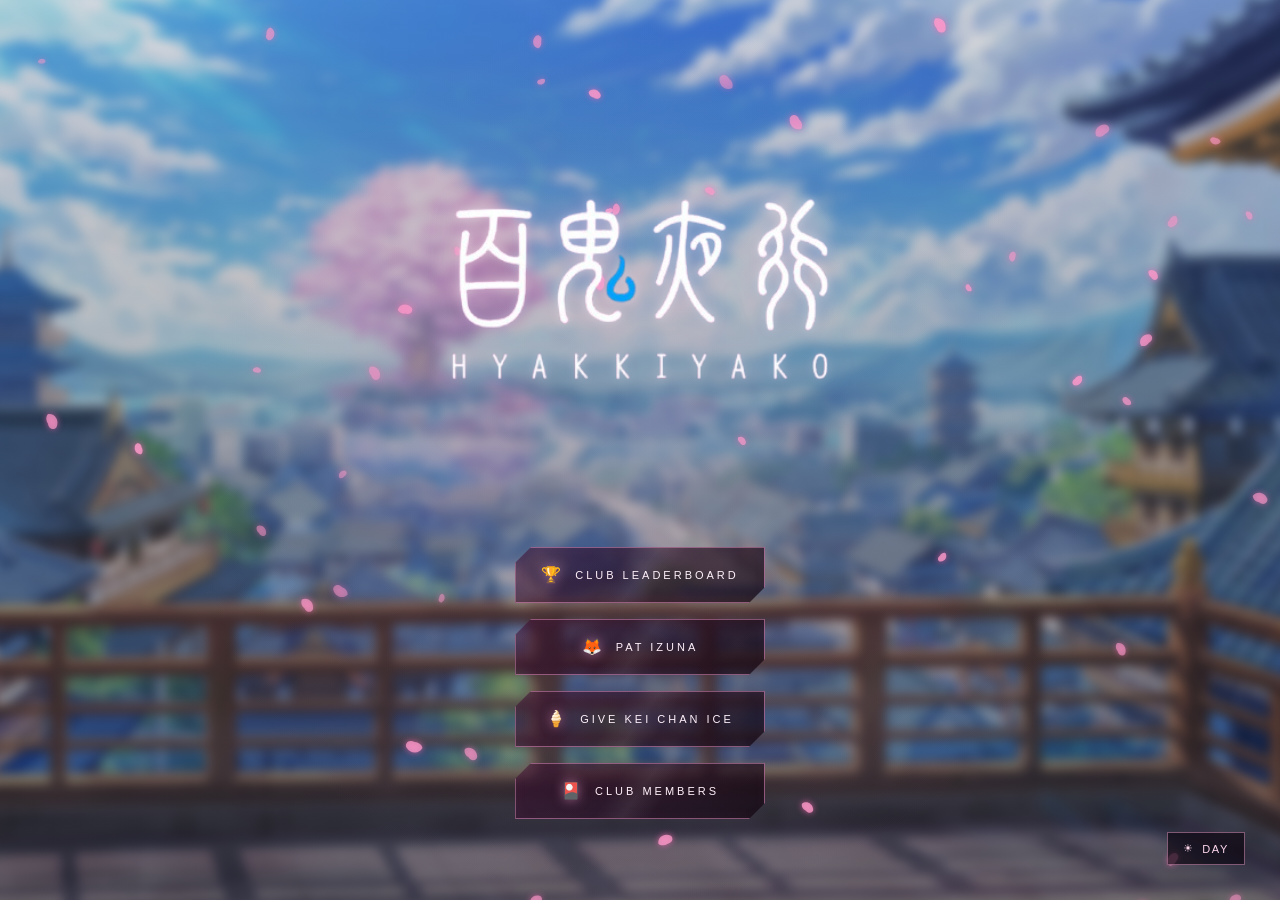
==== commit 8aca5d9e: "Add files via upload" ====
--- a/index.html
+++ b/index.html
@@ -164,7 +164,13 @@
             type="button"
         >
 
-            <span>
+            <span class="button-shine"></span>
+
+            <span class="button-icon">
+                🏆
+            </span>
+
+            <span class="button-label">
                 CLUB LEADERBOARD
             </span>
 
@@ -181,8 +187,60 @@
             type="button"
         >
 
-            <span>
+            <span class="button-shine"></span>
+
+            <span class="button-icon">
+                🦊
+            </span>
+
+            <span class="button-label">
                 PAT IZUNA
+            </span>
+
+            <div
+                class="button-line"
+            ></div>
+
+        </button>
+
+
+        <button
+            id="keiIceButton"
+            class="menu-button"
+            type="button"
+        >
+
+            <span class="button-shine"></span>
+
+            <span class="button-icon">
+                🍦
+            </span>
+
+            <span class="button-label">
+                GIVE KEI CHAN ICE
+            </span>
+
+            <div
+                class="button-line"
+            ></div>
+
+        </button>
+
+
+        <button
+            id="medalsButton"
+            class="menu-button"
+            type="button"
+        >
+
+            <span class="button-shine"></span>
+
+            <span class="button-icon">
+                🎴
+            </span>
+
+            <span class="button-label">
+                CLUB MEMBERS
             </span>
 
             <div
@@ -230,6 +288,30 @@
     id="leaderboardScreen"
     class="screen leaderboard-screen"
 >
+
+
+    <!-- =====================================================
+         LEADERBOARD BACKGROUND (DAY / NIGHT)
+    ===================================================== -->
+
+    <div
+        id="leaderboardBackground"
+        class="leaderboard-background"
+    >
+
+        <div
+            class="background-layer leaderboard-bg-day"
+        ></div>
+
+        <div
+            class="background-layer leaderboard-bg-night"
+        ></div>
+
+        <div
+            class="leaderboard-background-overlay"
+        ></div>
+
+    </div>
 
 
     <div
@@ -305,6 +387,27 @@
 
             </button>
 
+
+            <button
+                id="ta86Button"
+                class="boss-button"
+                type="button"
+            >
+
+                <span
+                    class="boss-code"
+                >
+                    TA86
+                </span>
+
+                <span
+                    class="boss-name"
+                >
+                    DRUMBARKA
+                </span>
+
+            </button>
+
         </div>
 
 
@@ -323,8 +426,90 @@
         id="leaderboardBackButton"
         class="back-button"
         type="button"
-    >
-        BACK
+        aria-label="Back to menu"
+    >
+        <span class="back-icon">←</span>
+        <span class="back-label">BACK</span>
+    </button>
+
+
+</section>
+
+
+<!-- =====================================================
+     CLUB MEMBER LIST SCREEN
+
+     Leader / Manager / Member ทั้งหมด
+     แก้ไขรูป/ชื่อ/Info ได้ที่ members-data.js
+===================================================== -->
+
+<section
+    id="medalsScreen"
+    class="screen leaderboard-screen medals-screen"
+>
+
+
+    <div
+        id="medalsBackground"
+        class="leaderboard-background"
+    >
+
+        <div
+            class="background-layer leaderboard-bg-day"
+        ></div>
+
+        <div
+            class="background-layer leaderboard-bg-night"
+        ></div>
+
+        <div
+            class="leaderboard-background-overlay"
+        ></div>
+
+    </div>
+
+
+    <div
+        class="club-panel"
+    >
+
+
+        <div
+            class="club-header"
+        >
+
+            <div
+                class="club-title"
+            >
+                百鬼夜行 CLUB MEMBERS
+            </div>
+
+            <div
+                class="club-subtitle"
+            >
+                LEADER — MANAGER — MEMBER
+            </div>
+
+        </div>
+
+
+        <div
+            id="medalsContent"
+            class="club-content"
+        ></div>
+
+
+    </div>
+
+
+    <button
+        id="medalsBackButton"
+        class="back-button"
+        type="button"
+        aria-label="Back to menu"
+    >
+        <span class="back-icon">←</span>
+        <span class="back-label">BACK</span>
     </button>
 
 
@@ -418,13 +603,87 @@
         id="izunaBackButton"
         class="back-button"
         type="button"
-    >
-        BACK
+        aria-label="Back to menu"
+    >
+        <span class="back-icon">←</span>
+        <span class="back-label">BACK</span>
     </button>
 
 
 </section>
 
+
+<!-- =====================================================
+     GIVE KEI CHAN ICE — MINI GAME
+
+     Embed แบบ iframe จากโปรเจกต์ Live2D แยกต่างหาก
+     ที่อยู่ในโฟลเดอร์ kei-ice/ (ไม่ยุ่งกับไฟล์ข้างในเลย)
+     โหลด iframe แบบ Lazy — ใส่ src ตอนกดปุ่มเปิดเท่านั้น
+     เพื่อไม่ให้คนที่ไม่ได้เล่นต้องโหลดโมเดล Live2D ที่หนัก
+===================================================== -->
+
+<section
+    id="keiIceScreen"
+    class="screen leaderboard-screen kei-ice-screen"
+>
+
+
+    <div
+        class="leaderboard-background"
+    >
+
+        <div
+            class="background-layer leaderboard-bg-day"
+        ></div>
+
+        <div
+            class="background-layer leaderboard-bg-night"
+        ></div>
+
+        <div
+            class="leaderboard-background-overlay"
+        ></div>
+
+    </div>
+
+
+    <div
+        class="kei-ice-stage"
+    >
+
+        <iframe
+            id="keiIceFrame"
+            class="kei-ice-frame"
+            title="Give Kei-chan Ice"
+            allow="autoplay"
+        ></iframe>
+
+        <div
+            class="kei-ice-credit"
+        >
+            Artist by @abunai_scarfy
+        </div>
+
+    </div>
+
+
+    <button
+        id="keiIceBackButton"
+        class="back-button"
+        type="button"
+        aria-label="Back to menu"
+    >
+        <span class="back-icon">←</span>
+        <span class="back-label">BACK</span>
+    </button>
+
+
+</section>
+
+
+<script
+    src="./members-data.js"
+></script>
 
 <script
     src="./script.js"
--- a/style.css
+++ b/style.css
@@ -9,49 +9,47 @@
 ===================================================== */
 
 * {
-
     margin: 0;
     padding: 0;
-
     box-sizing: border-box;
-
 }
 
 
 html,
 body {
-
     width: 100%;
     height: 100%;
-
     overflow: hidden;
-
     background: #09050b;
 
     font-family:
         Arial,
         Helvetica,
         sans-serif;
-
 }
 
 
 body {
-
     position: relative;
-
     color: #fff;
-
-}
-
+}
 
 
 /* =====================================================
    PARTICLE CANVAS
 ===================================================== */
 
+/*
+    Layer order:
+
+    Background  = 0
+    Sakura      = 4
+    Logo        = 7
+    Buttons     = 8
+    Day/Night   = 10
+*/
+
 #particleCanvas {
-
     position: fixed;
 
     inset: 0;
@@ -62,9 +60,7 @@
     z-index: 4;
 
     pointer-events: none;
-
-}
-
+}
 
 
 /* =====================================================
@@ -72,16 +68,13 @@
 ===================================================== */
 
 .screen {
-
     position: fixed;
 
     inset: 0;
 
     width: 100%;
     height: 100%;
-
-}
-
+}
 
 
 /* =====================================================
@@ -89,21 +82,22 @@
 ===================================================== */
 
 .menu-screen {
-
     display: flex;
 
     flex-direction: column;
 
     justify-content: center;
-
     align-items: center;
 
     z-index: 5;
 
     background: transparent;
 
-}
-
+    /*
+        สำคัญสำหรับ Sakura Layer
+    */
+    isolation: isolate;
+}
 
 
 /* =====================================================
@@ -111,7 +105,6 @@
 ===================================================== */
 
 .menu-background {
-
     position: absolute;
 
     inset: -5%;
@@ -119,18 +112,15 @@
     overflow: hidden;
 
     z-index: 0;
-
 }
 
 
 .background-layer {
-
     position: absolute;
 
     inset: 0;
 
     background-size: cover;
-
     background-position: center;
 
     filter:
@@ -143,45 +133,35 @@
     transition:
         opacity 2.2s
         cubic-bezier(.4,0,.2,1);
-
 }
 
 
 .background-day {
-
     background-image:
         url("./background-day.png");
 
     opacity: 1;
-
 }
 
 
 .background-night {
-
     background-image:
         url("./background-night.png");
 
     opacity: 0;
-
 }
 
 
 body.night-mode
 .background-day {
-
     opacity: 0;
-
 }
 
 
 body.night-mode
 .background-night {
-
     opacity: 1;
-
-}
-
+}
 
 
 /* =====================================================
@@ -189,13 +169,11 @@
 ===================================================== */
 
 .background-overlay {
-
     position: absolute;
 
     inset: 0;
 
     background:
-
         linear-gradient(
             180deg,
             rgba(25,5,25,0.12),
@@ -203,9 +181,7 @@
         );
 
     pointer-events: none;
-
-}
-
+}
 
 
 /* =====================================================
@@ -213,7 +189,6 @@
 ===================================================== */
 
 .menu-background::after {
-
     content: "";
 
     position: absolute;
@@ -221,7 +196,6 @@
     inset: 0;
 
     background:
-
         radial-gradient(
             circle at center,
             rgba(255,145,210,0.10),
@@ -234,17 +208,13 @@
         opacity 2.2s ease;
 
     pointer-events: none;
-
 }
 
 
 body.night-mode
 .menu-background::after {
-
     opacity: 0.28;
-
-}
-
+}
 
 
 /* =====================================================
@@ -252,7 +222,6 @@
 ===================================================== */
 
 .logo-container {
-
     position: relative;
 
     z-index: 7;
@@ -263,7 +232,6 @@
     display: flex;
 
     justify-content: center;
-
     align-items: center;
 
     opacity: 1;
@@ -275,40 +243,30 @@
         blur(0);
 
     transition:
-
         opacity 0.55s ease,
-
         transform 0.55s ease,
-
         filter 0.55s ease;
-
 }
 
 
 #logo {
-
     display: block;
 
     width: 100%;
-
     height: auto;
 
     object-fit: contain;
 
     filter:
-
         drop-shadow(
             0 0 5px
             rgba(255,255,255,0.32)
         )
-
         drop-shadow(
             0 0 15px
             rgba(255,110,190,0.22)
         );
-
-}
-
+}
 
 
 /* =====================================================
@@ -316,7 +274,6 @@
 ===================================================== */
 
 .menu-buttons {
-
     position: relative;
 
     z-index: 8;
@@ -327,34 +284,53 @@
 
     flex-direction: column;
 
-    gap: 14px;
+    gap: 16px;
 
     align-items: center;
-
 }
 
 
 .menu-button {
-
     position: relative;
 
-    width: 235px;
-
-    height: 52px;
+    display: flex;
+
+    align-items: center;
+    justify-content: center;
+
+    gap: 11px;
+
+    width: 250px;
+    height: 56px;
+
+    padding: 0 20px;
+
+    overflow: hidden;
+
+    clip-path:
+        polygon(
+            16px 0,
+            100% 0,
+            100% calc(100% - 16px),
+            calc(100% - 16px) 100%,
+            0 100%,
+            0 16px
+        );
 
     border:
-
         1px solid
-        rgba(255,160,215,0.65);
-
-    background:
-
-        rgba(20,5,20,0.62);
+        rgba(255,160,215,0.45);
+
+    background:
+        linear-gradient(
+            135deg,
+            rgba(60,14,50,0.55),
+            rgba(16,5,15,0.72)
+        );
 
     color: #fff1fa;
 
     font-size: 11px;
-
     font-weight: 500;
 
     letter-spacing: 3px;
@@ -362,83 +338,167 @@
     cursor: pointer;
 
     box-shadow:
-
         0 0 10px
-        rgba(255,100,190,0.16),
-
-        inset 0 0 12px
-        rgba(255,120,200,0.035);
+        rgba(255,100,190,0.14),
+
+        inset 0 0 14px
+        rgba(255,120,200,0.04);
 
     transition:
-
-        transform 0.25s ease,
-
-        border-color 0.25s ease,
-
-        background 0.25s ease,
-
-        box-shadow 0.25s ease;
-
+        transform 0.3s ease,
+        border-color 0.3s ease,
+        background 0.3s ease,
+        box-shadow 0.3s ease;
+}
+
+
+.menu-button::after {
+    content: "";
+
+    position: absolute;
+
+    inset: 0;
+
+    background:
+        linear-gradient(
+            125deg,
+            transparent 40%,
+            rgba(255,255,255,0.07) 50%,
+            transparent 60%
+        );
+
+    pointer-events: none;
 }
 
 
 .menu-button:hover {
-
     transform:
-        translateY(-2px);
+        translateY(-3px);
 
     border-color:
-        rgba(255,190,230,0.95);
-
-    background:
-        rgba(90,20,70,0.28);
+        rgba(255,200,230,0.9);
+
+    background:
+        linear-gradient(
+            135deg,
+            rgba(100,22,80,0.68),
+            rgba(28,8,24,0.82)
+        );
 
     box-shadow:
-
-        0 0 13px
-        rgba(255,100,190,0.38),
-
-        0 0 28px
-        rgba(255,80,180,0.14);
-
+        0 8px 22px
+        rgba(255,90,180,0.25),
+
+        0 0 30px
+        rgba(255,140,210,0.18),
+
+        inset 0 0 18px
+        rgba(255,150,210,0.07);
+}
+
+
+.menu-button:active {
+    transform:
+        translateY(-1px)
+        scale(0.98);
+}
+
+
+.button-shine {
+    position: absolute;
+
+    top: 0;
+    left: -60%;
+
+    width: 35%;
+    height: 100%;
+
+    background:
+        linear-gradient(
+            120deg,
+            transparent,
+            rgba(255,255,255,0.30),
+            transparent
+        );
+
+    transform:
+        skewX(-20deg);
+
+    pointer-events: none;
+
+    transition:
+        left 0.65s ease;
+}
+
+
+.menu-button:hover .button-shine {
+    left: 130%;
+}
+
+
+.button-icon {
+    position: relative;
+
+    z-index: 1;
+
+    font-size: 16px;
+
+    line-height: 1;
+
+    filter:
+        drop-shadow(
+            0 0 6px
+            rgba(255,170,220,0.55)
+        );
+}
+
+
+.button-label {
+    position: relative;
+
+    z-index: 1;
 }
 
 
 .button-line {
-
     position: absolute;
 
-    left: 25px;
-    right: 25px;
-
-    bottom: 5px;
-
-    height: 1px;
-
-    background:
-
+    left: 50%;
+
+    bottom: 0;
+
+    width: 0;
+
+    height: 2px;
+
+    background:
         linear-gradient(
             90deg,
             transparent,
-            rgba(255,150,215,0.85),
+            #ff9fd6,
+            #ffe27a,
+            #ff9fd6,
             transparent
         );
 
-    box-shadow:
-
-        0 0 6px
-        rgba(255,100,190,0.65);
-
-}
-
-
-
-/* =====================================================
-   DAY NIGHT BUTTON
+    transform:
+        translateX(-50%);
+
+    transition:
+        width 0.4s ease;
+}
+
+
+.menu-button:hover .button-line {
+    width: 88%;
+}
+
+
+/* =====================================================
+   DAY / NIGHT BUTTON
 ===================================================== */
 
 .mode-toggle {
-
     position: absolute;
 
     right:
@@ -459,7 +519,6 @@
         9px 15px;
 
     border:
-
         1px solid
         rgba(255,175,220,0.45);
 
@@ -477,40 +536,28 @@
     font-size: 11px;
 
     transition:
-
         border-color 0.3s ease,
-
         background 0.3s ease,
-
         box-shadow 0.3s ease;
-
 }
 
 
 .mode-toggle:hover {
-
     border-color:
         #ff9bd2;
 
     box-shadow:
-
         0 0 16px
         rgba(255,100,190,0.35);
-
 }
 
 
 #modeIcon,
 #modeText {
-
     transition:
-
         opacity 0.35s ease,
-
         transform 0.35s ease;
-
-}
-
+}
 
 
 /* =====================================================
@@ -518,11 +565,9 @@
 ===================================================== */
 
 .leaderboard-screen {
-
     display: flex;
 
     justify-content: center;
-
     align-items: center;
 
     padding:
@@ -534,45 +579,113 @@
 
     pointer-events: none;
 
+    overflow: hidden;
+
     transform:
         scale(1.03);
 
     background:
-
+        #08040a;
+
+    z-index: 20;
+
+    /*
+        สำคัญสำหรับ Background Layer
+    */
+    isolation: isolate;
+
+    transition:
+        opacity 0.65s ease,
+        transform 0.65s ease,
+        visibility 0.65s ease;
+}
+
+
+.leaderboard-screen.active {
+    opacity: 1;
+
+    visibility: visible;
+
+    pointer-events: auto;
+
+    transform:
+        scale(1);
+}
+
+
+/* =====================================================
+   LEADERBOARD BACKGROUND (DAY / NIGHT)
+===================================================== */
+
+.leaderboard-background {
+    position: absolute;
+
+    inset: -5%;
+
+    overflow: hidden;
+
+    z-index: 0;
+}
+
+
+.leaderboard-bg-day {
+    background-image:
+        url("./leaderboard-day.jpg");
+
+    filter:
+        blur(6px)
+        saturate(1.05)
+        brightness(0.85);
+
+    opacity: 1;
+}
+
+
+.leaderboard-bg-night {
+    background-image:
+        url("./leaderboard-night.jpg");
+
+    filter:
+        blur(6px)
+        saturate(1.1)
+        brightness(0.9);
+
+    opacity: 0;
+}
+
+
+body.night-mode
+.leaderboard-bg-day {
+    opacity: 0;
+}
+
+
+body.night-mode
+.leaderboard-bg-night {
+    opacity: 1;
+}
+
+
+.leaderboard-background-overlay {
+    position: absolute;
+
+    inset: 0;
+
+    background:
         radial-gradient(
             ellipse at center,
-            rgba(150,35,110,0.12),
-            transparent 55%
+            rgba(150,35,110,0.16),
+            transparent 58%
         ),
 
-        #08040a;
-
-    z-index: 20;
-
-    transition:
-
-        opacity 0.65s ease,
-
-        transform 0.65s ease,
-
-        visibility 0.65s ease;
-
-}
-
-
-.leaderboard-screen.active {
-
-    opacity: 1;
-
-    visibility: visible;
-
-    pointer-events: auto;
-
-    transform:
-        scale(1);
-
-}
-
+        linear-gradient(
+            180deg,
+            rgba(10,3,10,0.72),
+            rgba(6,2,8,0.90)
+        );
+
+    pointer-events: none;
+}
 
 
 /* =====================================================
@@ -580,8 +693,9 @@
 ===================================================== */
 
 .leaderboard-container {
-
     position: relative;
+
+    z-index: 1;
 
     width:
         min(1180px, 94vw);
@@ -595,43 +709,70 @@
     overflow-y: auto;
 
     background:
-
         linear-gradient(
             180deg,
-            rgba(35,10,32,0.93),
-            rgba(10,4,13,0.97)
+            rgba(35,10,32,0.80),
+            rgba(10,4,13,0.90)
         );
 
+    backdrop-filter:
+        blur(18px)
+        saturate(1.15);
+
+    -webkit-backdrop-filter:
+        blur(18px)
+        saturate(1.15);
+
     border:
-
         1px solid
         rgba(255,130,205,0.32);
 
     box-shadow:
-
         0 0 30px
-        rgba(255,80,180,0.09),
+        rgba(255,80,180,0.10),
+
+        0 0 90px
+        rgba(255,70,170,0.06),
 
         inset 0 0 40px
-        rgba(255,100,190,0.025);
-
+        rgba(255,100,190,0.03);
+}
+
+
+.leaderboard-container::before {
+    content: "";
+
+    position: absolute;
+
+    left: 0;
+    right: 0;
+    top: 0;
+
+    height: 1px;
+
+    pointer-events: none;
+
+    background:
+        linear-gradient(
+            90deg,
+            transparent,
+            rgba(255,180,225,0.85),
+            transparent
+        );
+
+    opacity: 0.7;
 }
 
 
 .leaderboard-container::-webkit-scrollbar {
-
     width: 5px;
-
 }
 
 
 .leaderboard-container::-webkit-scrollbar-thumb {
-
     background:
         rgba(255,135,205,0.35);
-
-}
-
+}
 
 
 /* =====================================================
@@ -639,7 +780,6 @@
 ===================================================== */
 
 .leaderboard-title {
-
     text-align: center;
 
     color:
@@ -652,15 +792,12 @@
     letter-spacing: 7px;
 
     text-shadow:
-
         0 0 10px
         rgba(255,130,205,0.35);
-
 }
 
 
 .leaderboard-subtitle {
-
     margin-top: 9px;
 
     text-align: center;
@@ -671,9 +808,7 @@
     font-size: 10px;
 
     letter-spacing: 5px;
-
-}
-
+}
 
 
 /* =====================================================
@@ -681,7 +816,6 @@
 ===================================================== */
 
 .boss-selector {
-
     display: flex;
 
     justify-content: center;
@@ -690,14 +824,11 @@
 
     margin:
         25px 0 25px;
-
 }
 
 
 .boss-button {
-
     width: 175px;
-
     height: 55px;
 
     display: flex;
@@ -705,13 +836,11 @@
     flex-direction: column;
 
     justify-content: center;
-
     align-items: center;
 
     gap: 3px;
 
     border:
-
         1px solid
         rgba(255,150,215,0.30);
 
@@ -724,31 +853,23 @@
     cursor: pointer;
 
     transition:
-
         border-color 0.25s ease,
-
         background 0.25s ease,
-
         box-shadow 0.25s ease,
-
         transform 0.25s ease;
-
 }
 
 
 .boss-button:hover {
-
     transform:
         translateY(-2px);
 
     border-color:
         rgba(255,180,225,0.65);
-
 }
 
 
 .boss-button.active {
-
     border-color:
         rgba(255,150,215,0.9);
 
@@ -759,34 +880,27 @@
         #fff;
 
     box-shadow:
-
         0 0 18px
         rgba(255,90,185,0.20);
-
 }
 
 
 .boss-code {
-
     font-size: 15px;
 
     letter-spacing: 3px;
 
     font-weight: 600;
-
 }
 
 
 .boss-name {
-
     font-size: 9px;
 
     letter-spacing: 3px;
 
     opacity: 0.75;
-
-}
-
+}
 
 
 /* =====================================================
@@ -794,11 +908,8 @@
 ===================================================== */
 
 .leaderboard-content {
-
     width: 100%;
-
-}
-
+}
 
 
 /* =====================================================
@@ -806,7 +917,6 @@
 ===================================================== */
 
 .hero-rankings {
-
     display: grid;
 
     grid-template-columns:
@@ -815,13 +925,143 @@
     gap: 14px;
 
     margin-bottom: 18px;
-
+}
+
+
+/* =====================================================
+   TOP 5 VARIANT (MAIN LEADERBOARD)
+===================================================== */
+
+.hero-rankings--five {
+    grid-template-columns:
+        repeat(5, 1fr);
+
+    gap: 10px;
+}
+
+
+.hero-rankings--five .hero-card {
+    min-height: 165px;
+
+    padding:
+        16px 10px;
+}
+
+
+.hero-rankings--five .hero-rank {
+    font-size: 11px;
+
+    letter-spacing: 2px;
+
+    margin-bottom: 5px;
+}
+
+
+.hero-rankings--five .hero-crown {
+    top: 8px;
+
+    font-size: 15px;
+}
+
+
+.hero-rankings--five .hero-name {
+    font-size: 13px;
+}
+
+
+.hero-rankings--five .hero-score {
+    margin-top: 10px;
+
+    font-size:
+        clamp(20px, 4.2vw, 30px);
+}
+
+
+/* =====================================================
+   LEADERBOARD — ENTRANCE REVEAL
+
+   Top 5 เปิดจากอันดับท้ายก่อน ไล่ขึ้นไปอันดับ 1
+   (สร้างความรู้สึกลุ้น เหมือนประกาศผล)
+   ใช้ inline --delay ที่ตั้งจาก script.js ต่อการ์ด/แถว
+===================================================== */
+
+@keyframes rankRevealCard {
+
+    from {
+        opacity: 0;
+
+        transform:
+            translateY(22px)
+            scale(0.94);
+    }
+
+    to {
+        opacity: 1;
+
+        transform:
+            translateY(0)
+            scale(1);
+    }
+}
+
+
+@keyframes rankRevealCardElevated {
+
+    from {
+        opacity: 0;
+
+        transform:
+            translateY(22px)
+            scale(0.94);
+    }
+
+    to {
+        opacity: 1;
+
+        transform:
+            translateY(-10px)
+            scale(1);
+    }
+}
+
+
+@keyframes rankRevealRow {
+
+    from {
+        opacity: 0;
+
+        transform:
+            translateX(-14px);
+    }
+
+    to {
+        opacity: 1;
+
+        transform:
+            translateX(0);
+    }
+}
+
+
+/* =====================================================
+   LEADERBOARD CONTENT — CROSSFADE ON TAB SWITCH
+===================================================== */
+
+.leaderboard-content {
+    transition:
+        opacity 0.18s ease;
+}
+
+
+.leaderboard-content.is-switching {
+    opacity: 0;
 }
 
 
 .hero-card {
-
     position: relative;
+
+    z-index: 1;
 
     min-height: 180px;
 
@@ -833,18 +1073,15 @@
     flex-direction: column;
 
     justify-content: center;
-
     align-items: center;
 
     text-align: center;
 
     border:
-
         1px solid
         rgba(255,160,215,0.38);
 
     background:
-
         linear-gradient(
             180deg,
             rgba(70,15,55,0.55),
@@ -852,36 +1089,270 @@
         );
 
     box-shadow:
-
         inset 0 0 25px
         rgba(255,100,190,0.035),
 
         0 0 18px
         rgba(255,80,180,0.06);
 
+    transition:
+        transform 0.3s ease;
 }
 
 
 .hero-card::before {
-
     content: "";
 
     position: absolute;
 
     inset: 7px;
 
+    z-index: 1;
+
     border:
-
         1px solid
         rgba(255,170,220,0.10);
 
     pointer-events: none;
-
+}
+
+
+/* =====================================================
+   TOP 3 — SPECIAL RING AURA
+
+   วงแหวนไล่สีหมุนรอบการ์ด Top 3
+   สีต่างกันตามอันดับ (Gold / Silver / Bronze)
+   ผสมกับโทน Sakura ของธีม
+===================================================== */
+
+@property --ring-angle {
+    syntax: "<angle>";
+    inherits: false;
+    initial-value: 0deg;
+}
+
+
+.hero-card.hero-rank-1,
+.hero-card.hero-rank-2,
+.hero-card.hero-rank-3 {
+    --ring-angle: 0deg;
+
+    overflow: visible;
+}
+
+
+.hero-card.hero-rank-1::after,
+.hero-card.hero-rank-2::after,
+.hero-card.hero-rank-3::after {
+    content: "";
+
+    position: absolute;
+
+    inset: -3px;
+
+    z-index: 0;
+
+    padding: 2px;
+
+    background:
+        conic-gradient(
+            from var(--ring-angle),
+            transparent 0%,
+            var(--ring-c1) 12%,
+            transparent 30%,
+            transparent 50%,
+            var(--ring-c2) 62%,
+            transparent 80%,
+            transparent 100%
+        );
+
+    -webkit-mask:
+        linear-gradient(#000 0 0) content-box,
+        linear-gradient(#000 0 0);
+
+    -webkit-mask-composite: xor;
+
+    mask-composite: exclude;
+
+    opacity: 0.9;
+
+    pointer-events: none;
+
+    animation:
+        ringSpin 5s linear infinite;
+}
+
+
+@keyframes ringSpin {
+
+    to {
+        --ring-angle: 360deg;
+    }
+}
+
+
+.hero-card.hero-rank-1 {
+    --ring-c1: #ffe9a8;
+    --ring-c2: #ff8fd0;
+
+    transform:
+        translateY(-10px);
+
+    animation:
+        heroGlowPulse 3s
+        ease-in-out infinite;
+}
+
+
+.hero-card.hero-rank-2 {
+    --ring-c1: #eaf1ff;
+    --ring-c2: #ff9fd6;
+
+    animation:
+        heroGlowPulse 3.6s
+        ease-in-out infinite;
+}
+
+
+.hero-card.hero-rank-3 {
+    --ring-c1: #ffc48a;
+    --ring-c2: #ff8fd0;
+
+    animation:
+        heroGlowPulse 4.2s
+        ease-in-out infinite;
+}
+
+
+@keyframes heroGlowPulse {
+
+    0%,
+    100% {
+        box-shadow:
+            inset 0 0 25px
+            rgba(255,100,190,0.035),
+
+            0 0 18px
+            rgba(255,80,180,0.06);
+    }
+
+    50% {
+        box-shadow:
+            inset 0 0 30px
+            rgba(255,140,205,0.07),
+
+            0 0 34px
+            rgba(255,120,200,0.18);
+    }
+}
+
+
+.hero-card.hero-rank-1:hover,
+.hero-card.hero-rank-2:hover,
+.hero-card.hero-rank-3:hover {
+    transform:
+        translateY(-13px);
+}
+
+
+/* halo behind the rank-1 crown */
+
+.hero-card.hero-rank-1 .hero-crown {
+    z-index: 2;
+}
+
+
+.hero-card.hero-rank-1 .hero-crown::before {
+    content: "";
+
+    position: absolute;
+
+    left: 50%;
+    top: 50%;
+
+    width: 46px;
+    height: 46px;
+
+    transform:
+        translate(-50%,-50%);
+
+    background:
+        radial-gradient(
+            circle,
+            rgba(255,225,150,0.55),
+            transparent 70%
+        );
+
+    z-index: -1;
+
+    animation:
+        haloPulse 2.6s
+        ease-in-out infinite;
+}
+
+
+@keyframes haloPulse {
+
+    0%,
+    100% {
+        opacity: 0.55;
+        transform:
+            translate(-50%,-50%)
+            scale(0.9);
+    }
+
+    50% {
+        opacity: 1;
+        transform:
+            translate(-50%,-50%)
+            scale(1.15);
+    }
+}
+
+
+/* =====================================================
+   LEADERBOARD — ENTRANCE REVEAL
+
+   คลาส .revealing ถูกเติมตอน render และลบออก
+   อัตโนมัติหลัง animation จบ (ดู script.js)
+   วางไว้หลัง rule ของ hero-rank-1/2/3 โดยตั้งใจ
+   เพื่อให้ชนะ cascade แทนที่ pulse ชั่วคราวตอนเข้าฉาก
+===================================================== */
+
+.hero-card.revealing {
+    animation:
+        rankRevealCard 0.55s
+        cubic-bezier(0.22, 0.9, 0.3, 1.2)
+        both;
+
+    animation-delay:
+        var(--reveal-delay, 0ms);
+}
+
+
+.hero-card.hero-rank-1.revealing {
+    animation:
+        rankRevealCardElevated 0.6s
+        cubic-bezier(0.22, 0.9, 0.3, 1.3)
+        both;
+
+    animation-delay:
+        var(--reveal-delay, 0ms);
+}
+
+
+.rank-row.revealing {
+    opacity: 0;
+
+    animation:
+        rankRevealRow 0.4s ease both;
+
+    animation-delay:
+        var(--reveal-delay, 0ms);
 }
 
 
 .hero-rank {
-
     font-size: 13px;
 
     letter-spacing: 4px;
@@ -890,23 +1361,19 @@
         rgba(255,210,235,0.65);
 
     margin-bottom: 7px;
-
 }
 
 
 .hero-crown {
-
     position: absolute;
 
     top: 12px;
 
     font-size: 18px;
-
 }
 
 
 .hero-name {
-
     font-size: 19px;
 
     color:
@@ -919,12 +1386,10 @@
     overflow: hidden;
 
     text-overflow: ellipsis;
-
 }
 
 
 .hero-score {
-
     margin-top: 14px;
 
     font-size: 42px;
@@ -937,19 +1402,16 @@
         #fff0fa;
 
     text-shadow:
-
         0 0 13px
         rgba(255,130,205,0.32);
-
 }
 
 
 .hero-na {
-
     color:
         #ffb6d9;
-
-}
+}
+
 
 
 
@@ -958,17 +1420,18 @@
 ===================================================== */
 
 .ranking-list {
-
     display: flex;
 
     flex-direction: column;
 
     gap: 6px;
-
 }
 
 
 .rank-row {
+    position: relative;
+
+    overflow: hidden;
 
     display: grid;
 
@@ -982,10 +1445,9 @@
     min-height: 47px;
 
     padding:
-        0 14px;
+        0 14px 0 17px;
 
     border:
-
         1px solid
         rgba(255,150,215,0.10);
 
@@ -993,39 +1455,68 @@
         rgba(40,10,35,0.34);
 
     transition:
-
         background 0.2s ease,
-
-        border-color 0.2s ease;
-
+        border-color 0.2s ease,
+        transform 0.2s ease;
+}
+
+
+.rank-row::before {
+    content: "";
+
+    position: absolute;
+
+    left: 0;
+    top: 0;
+    bottom: 0;
+
+    width: 3px;
+
+    background:
+        linear-gradient(
+            180deg,
+            #ffd98a,
+            #ff8fd0,
+            #c79bff
+        );
+
+    transform:
+        scaleY(0);
+
+    transition:
+        transform 0.25s ease;
 }
 
 
 .rank-row:hover {
-
     background:
         rgba(90,20,70,0.27);
 
     border-color:
         rgba(255,150,215,0.25);
 
+    transform:
+        translateX(3px);
+}
+
+
+.rank-row:hover::before {
+    transform:
+        scaleY(1);
 }
 
 
 .rank-number {
-
     color:
         rgba(255,195,225,0.55);
 
     font-size: 12px;
 
     letter-spacing: 2px;
-
 }
 
 
 .rank-name {
-
     color:
         #fceaf5;
 
@@ -1038,12 +1529,10 @@
     overflow: hidden;
 
     text-overflow: ellipsis;
-
 }
 
 
 .rank-score {
-
     text-align: right;
 
     color:
@@ -1052,9 +1541,7 @@
     font-size: 13px;
 
     letter-spacing: 1px;
-
-}
-
+}
 
 
 /* =====================================================
@@ -1062,21 +1549,17 @@
 ===================================================== */
 
 .rank-warning {
-
     display: inline-flex;
 
     align-items: center;
-
     justify-content: center;
 
     width: 17px;
-
     height: 17px;
 
     margin-left: 7px;
 
     border:
-
         1px solid
         rgba(255,90,140,0.80);
 
@@ -1092,14 +1575,12 @@
     vertical-align: middle;
 
     box-shadow:
-
         0 0 8px
         rgba(255,70,130,0.35);
 
     animation:
         warningPulse 1.8s
         ease-in-out infinite;
-
 }
 
 
@@ -1107,27 +1588,21 @@
 
     0%,
     100% {
-
         opacity: 0.72;
 
         box-shadow:
             0 0 6px
             rgba(255,70,130,0.25);
-
     }
 
     50% {
-
         opacity: 1;
 
         box-shadow:
             0 0 12px
             rgba(255,70,130,0.55);
-
-    }
-
-}
-
+    }
+}
 
 
 /* =====================================================
@@ -1135,7 +1610,6 @@
 ===================================================== */
 
 .wip-panel {
-
     min-height: 300px;
 
     display: flex;
@@ -1143,36 +1617,30 @@
     flex-direction: column;
 
     justify-content: center;
-
     align-items: center;
 
     text-align: center;
 
     border:
-
         1px dashed
         rgba(255,150,215,0.25);
 
     background:
         rgba(40,10,35,0.20);
-
 }
 
 
 .wip-title {
-
     color:
         #fff0fa;
 
     font-size: 19px;
 
     letter-spacing: 5px;
-
 }
 
 
 .wip-text {
-
     margin-top: 13px;
 
     color:
@@ -1181,9 +1649,7 @@
     font-size: 10px;
 
     letter-spacing: 3px;
-
-}
-
+}
 
 
 /* =====================================================
@@ -1191,63 +1657,87 @@
 ===================================================== */
 
 .back-button {
-
     position: absolute;
 
-    left: 50%;
-
-    bottom: 22px;
+    top:
+        calc(18px + env(safe-area-inset-top, 0px));
+
+    left:
+        calc(18px + env(safe-area-inset-left, 0px));
+
+    z-index: 30;
+
+    display: flex;
+
+    align-items: center;
+
+    gap: 7px;
+
+    padding: 0 14px 0 12px;
+
+    height: 34px;
+
+    border:
+        1px solid
+        rgba(255,150,215,0.4);
+
+    border-radius: 999px;
+
+    background:
+        rgba(20,7,17,0.55);
+
+    backdrop-filter:
+        blur(6px);
+
+    -webkit-backdrop-filter:
+        blur(6px);
+
+    color:
+        #ffeaf5;
+
+    font-size: 9px;
+
+    letter-spacing: 3px;
+
+    cursor: pointer;
+
+    opacity: 0.72;
+
+    transition:
+        opacity 0.2s ease,
+        border-color 0.2s ease,
+        background 0.2s ease,
+        box-shadow 0.2s ease,
+        transform 0.2s ease;
+}
+
+
+.back-icon {
+    font-size: 14px;
+
+    line-height: 1;
 
     transform:
-        translateX(-50%);
-
-    width: 135px;
-
-    height: 40px;
-
-    border:
-
-        1px solid
-        rgba(255,150,215,0.48);
-
-    background:
-        rgba(30,8,25,0.78);
-
-    color:
-        #ffeaf5;
-
-    font-size: 10px;
-
-    letter-spacing: 4px;
-
-    cursor: pointer;
-
-    transition:
-
-        border-color 0.25s ease,
-
-        background 0.25s ease,
-
-        box-shadow 0.25s ease;
-
+        translateY(-1px);
 }
 
 
 .back-button:hover {
+    opacity: 1;
 
     border-color:
         rgba(255,190,230,0.9);
 
     background:
-        rgba(90,20,70,0.35);
+        rgba(90,20,70,0.45);
 
     box-shadow:
-
         0 0 14px
         rgba(255,100,190,0.25);
 
-}
-
+    transform:
+        translateX(-2px);
+}
 
 
 /* =====================================================
@@ -1255,11 +1745,9 @@
 ===================================================== */
 
 .izuna-screen {
-
     display: flex;
 
     justify-content: center;
-
     align-items: center;
 
     opacity: 0;
@@ -1272,7 +1760,6 @@
         scale(1.03);
 
     background:
-
         radial-gradient(
             ellipse at center,
             rgba(120,25,95,0.18),
@@ -1284,18 +1771,13 @@
     z-index: 20;
 
     transition:
-
         opacity 0.65s ease,
-
         transform 0.65s ease,
-
         visibility 0.65s ease;
-
 }
 
 
 .izuna-screen.active {
-
     opacity: 1;
 
     visibility: visible;
@@ -1304,35 +1786,29 @@
 
     transform:
         scale(1);
-
 }
 
 
 .izuna-container {
-
     display: flex;
 
     flex-direction: column;
 
     align-items: center;
-
 }
 
 
 .izuna-title {
-
     font-size: 25px;
 
     letter-spacing: 7px;
 
     color:
         #fff1fa;
-
 }
 
 
 .izuna-subtitle {
-
     margin-top: 9px;
 
     font-size: 10px;
@@ -1341,34 +1817,28 @@
 
     color:
         rgba(255,185,225,0.55);
-
 }
 
 
 .pet-score {
-
     margin-top: 18px;
 
     font-size: 13px;
 
     color:
         rgba(255,220,240,0.72);
-
 }
 
 
 #petSeconds {
-
     color:
         #ffacd3;
 
     font-weight: 600;
-
 }
 
 
 .izuna-area {
-
     position: relative;
 
     width:
@@ -1381,25 +1851,20 @@
     user-select: none;
 
     touch-action: none;
-
 }
 
 
 .izuna-area:active {
-
     cursor: grabbing;
-
 }
 
 
 .izuna-image {
-
     position: relative;
 
     display: block;
 
     width: 100%;
-
     height: auto;
 
     z-index: 2;
@@ -1407,12 +1872,10 @@
     user-select: none;
 
     pointer-events: none;
-
 }
 
 
 .izuna-pet {
-
     position: absolute;
 
     inset: 0;
@@ -1421,43 +1884,34 @@
 
     transition:
         opacity 0.18s ease;
-
 }
 
 
 .izuna-area.petting
 #izunaStatic {
-
     opacity: 0;
-
 }
 
 
 .izuna-area.petting
 #izunaPet {
-
     opacity: 1;
-
 }
 
 
 .pet-glow {
-
     position: absolute;
 
     left: 50%;
-
     top: 38%;
 
     width: 48%;
-
     height: 35%;
 
     transform:
         translate(-50%,-50%);
 
     background:
-
         radial-gradient(
             ellipse,
             rgba(255,120,200,0.20),
@@ -1473,20 +1927,16 @@
         opacity 0.2s ease;
 
     pointer-events: none;
-
 }
 
 
 .izuna-area.petting
 .pet-glow {
-
     opacity: 1;
-
 }
 
 
 .pet-instruction {
-
     margin-top: 2px;
 
     color:
@@ -1495,9 +1945,595 @@
     font-size: 9px;
 
     letter-spacing: 4px;
-
-}
-
+}
+
+
+/* =====================================================
+   CLUB MEMBER LIST — PANEL
+
+   หน้าต่างทรงแปดเหลี่ยม (Octagon) กรอบไล่สีหมุนรอบ
+   ใช้แสดง Club Leader / Manager / Member ทั้งหมด
+===================================================== */
+
+@property --panel-ring-angle {
+    syntax: "<angle>";
+    inherits: false;
+    initial-value: 0deg;
+}
+
+
+.club-panel {
+    position: relative;
+
+    z-index: 1;
+
+    width:
+        min(1100px, 94vw);
+
+    height:
+        min(88vh, 900px);
+
+    padding:
+        42px 34px 34px;
+
+    overflow-y: auto;
+    overflow-x: hidden;
+
+    --panel-ring-angle: 0deg;
+
+    border:
+        2px solid
+        transparent;
+
+    background:
+        linear-gradient(
+            180deg,
+            rgba(35,10,32,0.86),
+            rgba(10,4,13,0.94)
+        )
+        padding-box,
+
+        conic-gradient(
+            from var(--panel-ring-angle),
+            #ffd98a,
+            #ff8fd0,
+            #c79bff,
+            #ff8fd0,
+            #ffd98a
+        )
+        border-box;
+
+    clip-path:
+        polygon(
+            34px 0,
+            calc(100% - 34px) 0,
+            100% 34px,
+            100% calc(100% - 34px),
+            calc(100% - 34px) 100%,
+            34px 100%,
+            0 calc(100% - 34px),
+            0 34px
+        );
+
+    box-shadow:
+        0 0 40px
+        rgba(255,90,180,0.12),
+
+        0 0 90px
+        rgba(180,120,255,0.08);
+
+    animation:
+        panelRingSpin 12s
+        linear infinite;
+}
+
+
+@keyframes panelRingSpin {
+
+    to {
+        --panel-ring-angle: 360deg;
+    }
+}
+
+
+.club-panel::before {
+    content: "";
+
+    position: absolute;
+
+    inset: 14px;
+
+    border:
+        1px solid
+        rgba(255,170,220,0.14);
+
+    pointer-events: none;
+}
+
+
+.club-panel::-webkit-scrollbar {
+    width: 5px;
+}
+
+
+.club-panel::-webkit-scrollbar-thumb {
+    background:
+        rgba(255,135,205,0.35);
+}
+
+
+/* =====================================================
+   CLUB MEMBER LIST — HEADER
+===================================================== */
+
+.club-header {
+    text-align: center;
+
+    margin-bottom:
+        26px;
+}
+
+
+.club-title {
+    color:
+        #fff2fa;
+
+    font-size: 25px;
+
+    font-weight: 400;
+
+    letter-spacing: 6px;
+
+    text-shadow:
+        0 0 14px
+        rgba(255,180,120,0.35);
+}
+
+
+.club-subtitle {
+    margin-top: 9px;
+
+    color:
+        rgba(255,200,225,0.55);
+
+    font-size: 10px;
+
+    letter-spacing: 5px;
+}
+
+
+/* =====================================================
+   CLUB MEMBER LIST — LEADERSHIP ROW
+
+   Leader อยู่บนสุด เด่นสุด
+   Manager (Carrot ซ้าย / Serene ขวา) อยู่รองลงมา
+===================================================== */
+
+.club-leadership {
+    display: flex;
+
+    flex-direction: column;
+
+    align-items: center;
+
+    gap: 22px;
+
+    margin-bottom: 34px;
+
+    padding-bottom: 30px;
+
+    border-bottom:
+        1px solid
+        rgba(255,160,215,0.16);
+}
+
+
+.club-managers-row {
+    display: flex;
+
+    justify-content: center;
+    align-items: flex-start;
+
+    flex-wrap: wrap;
+
+    gap: 22px;
+}
+
+
+/* =====================================================
+   CLUB MEMBER LIST — CARD
+
+   .club-card--leader   = ใหญ่สุด ใช้ครั้งเดียว
+   .club-card--manager  = กลาง ใช้ 2 ใบ
+   .club-card--member   = เล็ก ใช้ในตาราง Grid
+===================================================== */
+
+.club-card {
+    position: relative;
+
+    display: flex;
+
+    flex-direction: column;
+
+    align-items: center;
+
+    text-align: center;
+}
+
+
+.club-photo-frame {
+    position: relative;
+
+    overflow: hidden;
+
+    width: 128px;
+    height: 128px;
+
+    border:
+        1px solid
+        rgba(255,160,215,0.4);
+
+    background:
+        rgba(20,6,18,0.6);
+
+    clip-path:
+        polygon(
+            12px 0,
+            100% 0,
+            100% calc(100% - 12px),
+            calc(100% - 12px) 100%,
+            0 100%,
+            0 12px
+        );
+
+    box-shadow:
+        0 0 14px
+        rgba(255,90,180,0.10),
+
+        inset 0 0 18px
+        rgba(255,100,190,0.05);
+
+    transition:
+        border-color 0.25s ease,
+        box-shadow 0.25s ease,
+        transform 0.25s ease;
+}
+
+
+.club-photo {
+    width: 100%;
+    height: 100%;
+
+    object-fit: cover;
+
+    display: block;
+
+    transition:
+        opacity 0.25s ease;
+}
+
+
+.club-card:hover .club-photo-frame {
+    transform:
+        translateY(-3px);
+
+    border-color:
+        rgba(255,200,230,0.85);
+
+    box-shadow:
+        0 8px 18px
+        rgba(255,90,180,0.18),
+
+        0 0 24px
+        rgba(255,140,210,0.14);
+}
+
+
+/* ---------- LEADER (ใหญ่สุด) ---------- */
+
+.club-card--leader
+.club-photo-frame {
+    width: 190px;
+    height: 190px;
+
+    border-width: 2px;
+
+    border-color:
+        rgba(255,222,150,0.6);
+
+    clip-path:
+        polygon(
+            18px 0,
+            100% 0,
+            100% calc(100% - 18px),
+            calc(100% - 18px) 100%,
+            0 100%,
+            0 18px
+        );
+
+    box-shadow:
+        0 0 26px
+        rgba(255,180,110,0.22),
+
+        0 0 50px
+        rgba(255,90,180,0.12);
+
+    animation:
+        heroGlowPulse 3s
+        ease-in-out infinite;
+}
+
+
+/* ---------- MANAGER (กลาง) ---------- */
+
+.club-card--manager
+.club-photo-frame {
+    width: 150px;
+    height: 150px;
+
+    border-color:
+        rgba(200,220,255,0.5);
+}
+
+
+/* ---------- ROLE / NAME / INFO ---------- */
+
+.club-role {
+    margin-top: 12px;
+
+    font-size: 10px;
+
+    letter-spacing: 3px;
+
+    color:
+        rgba(255,215,235,0.55);
+}
+
+
+.club-card--leader .club-role {
+    color:
+        #ffe0a0;
+
+    font-size: 11px;
+
+    letter-spacing: 4px;
+
+    text-shadow:
+        0 0 10px
+        rgba(255,200,120,0.5);
+}
+
+
+.club-name {
+    margin-top: 4px;
+
+    font-size: 14px;
+
+    font-weight: 500;
+
+    color:
+        #fff5fb;
+
+    max-width: 150px;
+
+    overflow: hidden;
+
+    text-overflow: ellipsis;
+
+    white-space: nowrap;
+}
+
+
+.club-card--leader .club-name {
+    margin-top: 6px;
+
+    font-size: 21px;
+
+    font-weight: 600;
+}
+
+
+.club-card--manager .club-name {
+    font-size: 16px;
+}
+
+
+.club-info-btn {
+    margin-top: 8px;
+
+    width: 20px;
+    height: 20px;
+
+    border-radius: 50%;
+
+    border:
+        1px solid
+        rgba(255,170,220,0.4);
+
+    background:
+        rgba(255,140,210,0.08);
+
+    color:
+        rgba(255,220,240,0.75);
+
+    font-size: 11px;
+
+    font-style: italic;
+    font-family: Georgia, serif;
+
+    line-height: 1;
+
+    cursor: pointer;
+
+    transition:
+        background 0.2s ease,
+        border-color 0.2s ease,
+        transform 0.2s ease;
+}
+
+
+.club-info-btn:hover {
+    border-color:
+        rgba(255,200,230,0.9);
+
+    background:
+        rgba(255,140,210,0.22);
+
+    transform:
+        scale(1.1);
+}
+
+
+.club-card.info-open .club-info-btn {
+    background:
+        rgba(255,150,210,0.35);
+
+    border-color:
+        rgba(255,210,235,0.95);
+}
+
+
+.club-info-text {
+    max-width: 180px;
+
+    margin-top: 0;
+
+    max-height: 0;
+
+    overflow: hidden;
+
+    font-size: 11px;
+
+    line-height: 1.5;
+
+    color:
+        rgba(255,230,242,0.8);
+
+    opacity: 0;
+
+    transition:
+        max-height 0.35s ease,
+        opacity 0.3s ease,
+        margin-top 0.35s ease;
+}
+
+
+.club-card.info-open .club-info-text {
+    margin-top: 9px;
+
+    max-height: 220px;
+
+    opacity: 1;
+}
+
+
+/* =====================================================
+   CLUB MEMBER LIST — MEMBER GRID
+===================================================== */
+
+.club-members-grid {
+    display: grid;
+
+    grid-template-columns:
+        repeat(auto-fill, minmax(100px, 1fr));
+
+    gap: 20px 14px;
+}
+
+
+.club-card--member
+.club-photo-frame {
+    width: 100%;
+    height: 0;
+
+    padding-bottom: 100%;
+}
+
+
+.club-card--member
+.club-photo-frame
+.club-photo {
+    position: absolute;
+
+    inset: 0;
+}
+
+
+.club-card--member .club-name {
+    font-size: 12px;
+
+    max-width: 100%;
+}
+
+
+/* =====================================================
+   GIVE KEI CHAN ICE — MINI GAME STAGE
+===================================================== */
+
+.kei-ice-stage {
+    position: relative;
+
+    z-index: 1;
+
+    width:
+        min(560px, 92vw);
+
+    aspect-ratio: 1 / 1;
+
+    max-height: 88vh;
+
+    border:
+        1px solid
+        rgba(255,160,215,0.32);
+
+    border-radius: 22px;
+
+    overflow: hidden;
+
+    background:
+        #fff;
+
+    box-shadow:
+        0 0 40px
+        rgba(255,90,180,0.14),
+
+        0 0 90px
+        rgba(180,120,255,0.08);
+}
+
+
+.kei-ice-frame {
+    width: 100%;
+    height: 100%;
+
+    border: 0;
+
+    display: block;
+}
+
+
+.kei-ice-credit {
+    position: absolute;
+
+    right: 12px;
+    bottom: 10px;
+
+    padding: 4px 10px;
+
+    border-radius: 999px;
+
+    background:
+        rgba(20,20,20,0.35);
+
+    color:
+        rgba(255,255,255,0.85);
+
+    font-size: 10px;
+
+    letter-spacing: 0.5px;
+
+    pointer-events: none;
+}
 
 
 /* =====================================================
@@ -1506,63 +2542,48 @@
 
 @media (max-width: 768px) {
 
-
     .logo-container {
-
         width: 84vw;
-
     }
 
 
     .menu-buttons {
-
         margin-top: 28px;
-
     }
 
 
     .menu-button {
-
         width: 205px;
 
         height: 50px;
-
-    }
+    }
+
 
 
     .boss-selector {
-
         gap: 8px;
-
     }
 
 
     .boss-button {
-
         width: 145px;
 
         height: 52px;
-
     }
 
 
     .hero-rankings {
-
         grid-template-columns:
             1fr;
-
     }
 
 
     .hero-card {
-
         min-height: 145px;
-
     }
 
 
     .rank-row {
-
         grid-template-columns:
             45px
             minmax(0,1fr)
@@ -1570,49 +2591,82 @@
 
         padding:
             0 9px;
-
     }
 
 
     .rank-name {
-
         font-size: 11px;
-
     }
 
 
     .rank-score {
-
         font-size: 11px;
-
     }
 
 
     .leaderboard-container {
-
         width: 94vw;
 
         height: 88vh;
 
         padding:
             24px 14px 30px;
-
     }
 
 
     .leaderboard-title {
-
         font-size: 18px;
 
         letter-spacing: 4px;
-
     }
 
 
     .izuna-area {
-
         width: 82vw;
-
-    }
-
-}
+    }
+
+
+    .club-panel {
+        width: 94vw;
+
+        height: 88vh;
+
+        padding:
+            30px 14px 24px;
+    }
+
+
+    .club-title {
+        font-size: 17px;
+
+        letter-spacing: 3px;
+    }
+
+
+    .club-card--leader
+    .club-photo-frame {
+        width: 140px;
+        height: 140px;
+    }
+
+
+    .club-card--manager
+    .club-photo-frame {
+        width: 110px;
+        height: 110px;
+    }
+
+
+    .club-managers-row {
+        gap: 14px;
+    }
+
+
+    .club-members-grid {
+        grid-template-columns:
+            repeat(3, 1fr);
+
+        gap: 16px 10px;
+    }
+
+}
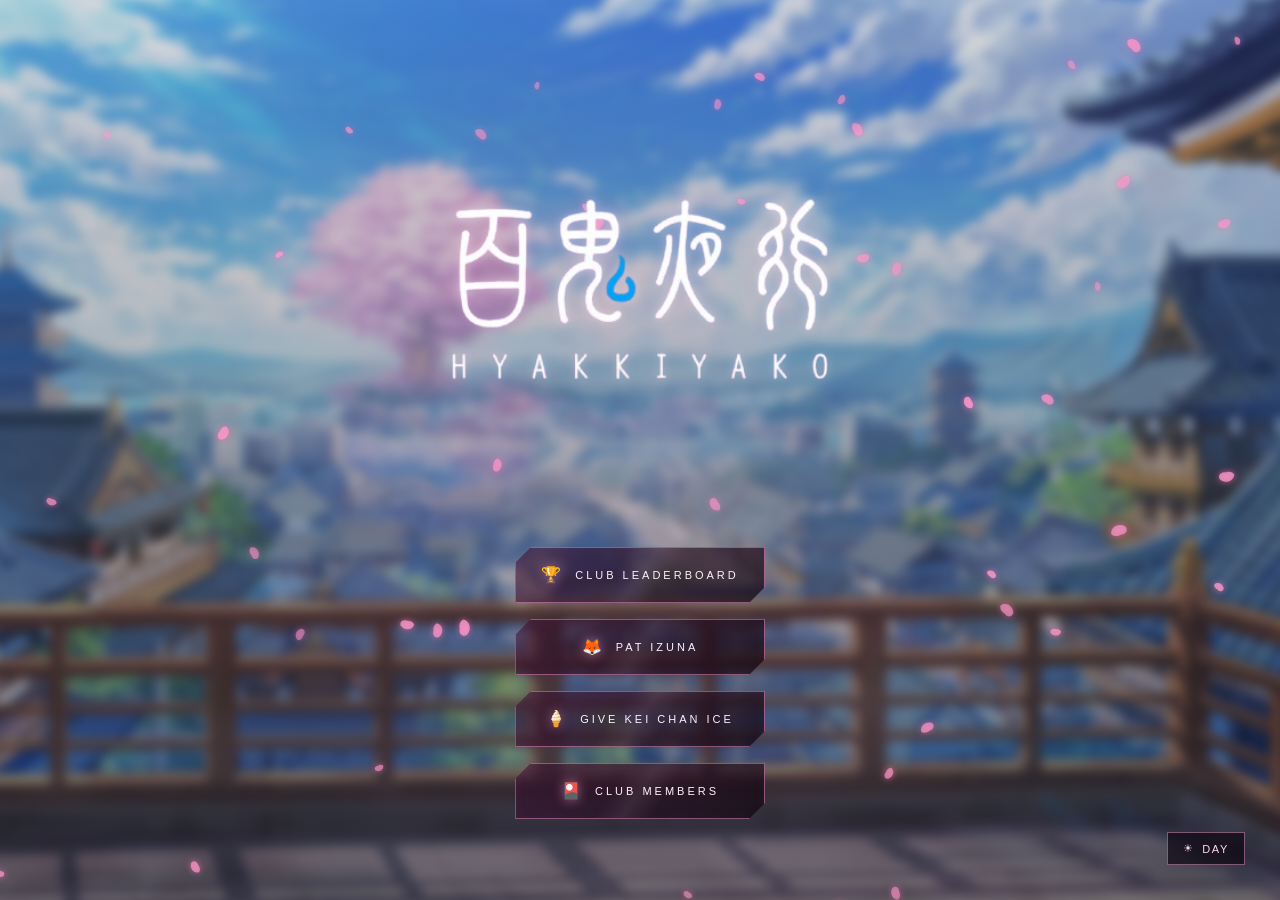
==== commit 8cd4e50a: "Add files via upload" ====
--- a/index.html
+++ b/index.html
@@ -408,6 +408,27 @@
 
             </button>
 
+
+            <button
+                id="ga34Button"
+                class="boss-button"
+                type="button"
+            >
+
+                <span
+                    class="boss-code"
+                >
+                    GA34
+                </span>
+
+                <span
+                    class="boss-name"
+                >
+                    WAKAMO
+                </span>
+
+            </button>
+
         </div>
 
 
--- a/style.css
+++ b/style.css
@@ -817,6 +817,8 @@
 
 .boss-selector {
     display: flex;
+
+    flex-wrap: wrap;
 
     justify-content: center;
 
